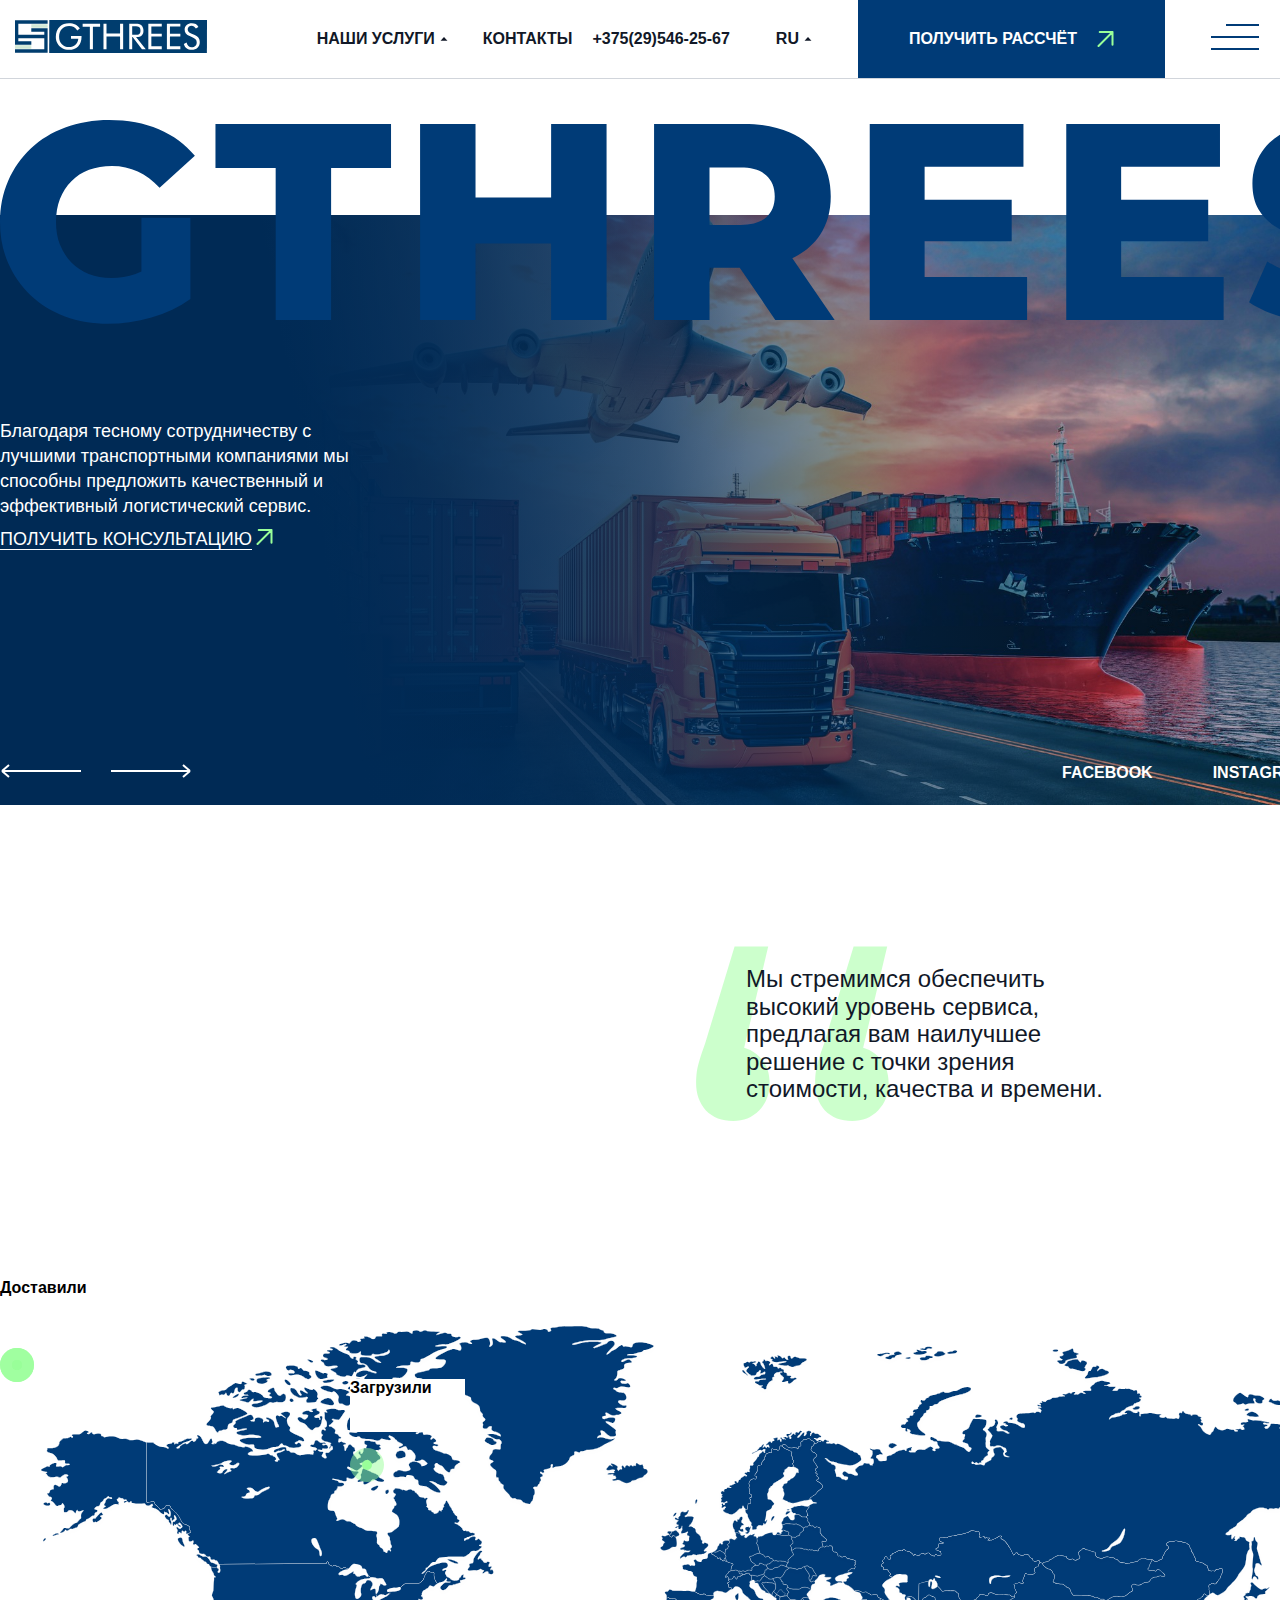
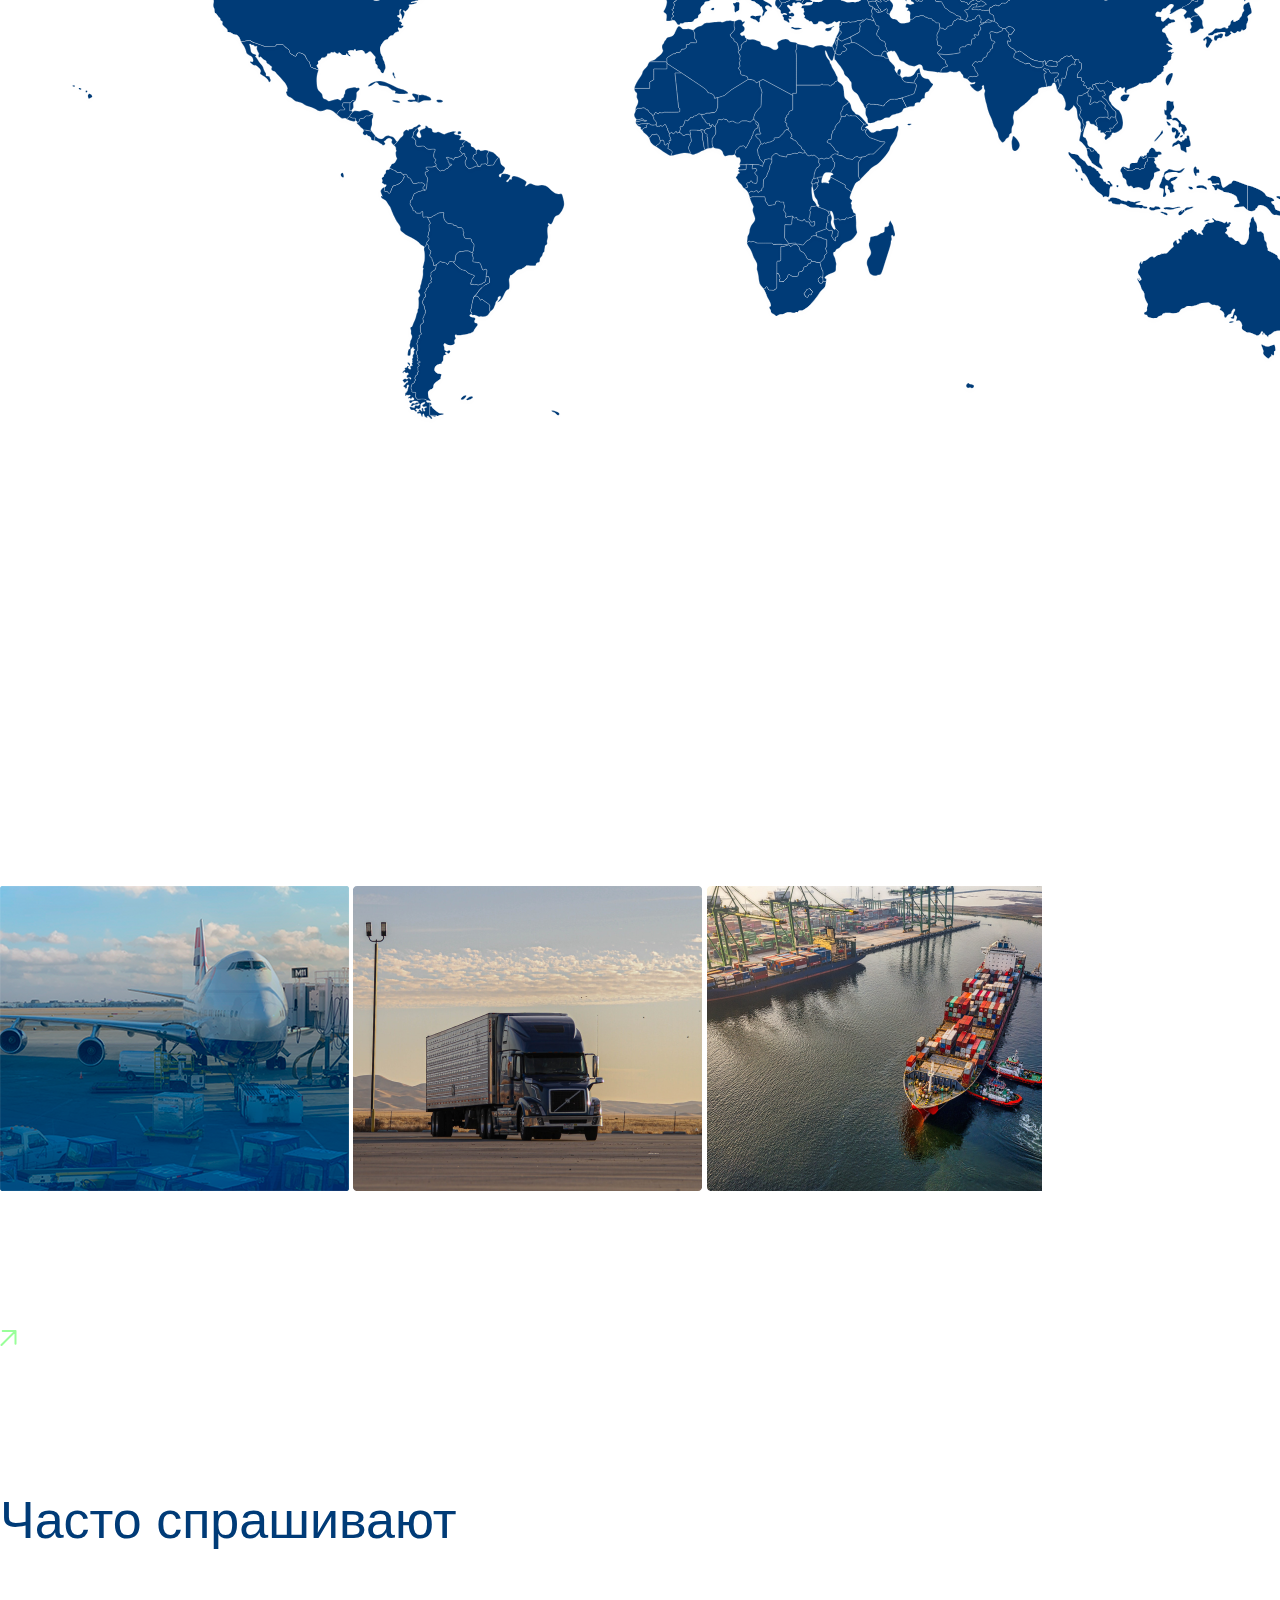
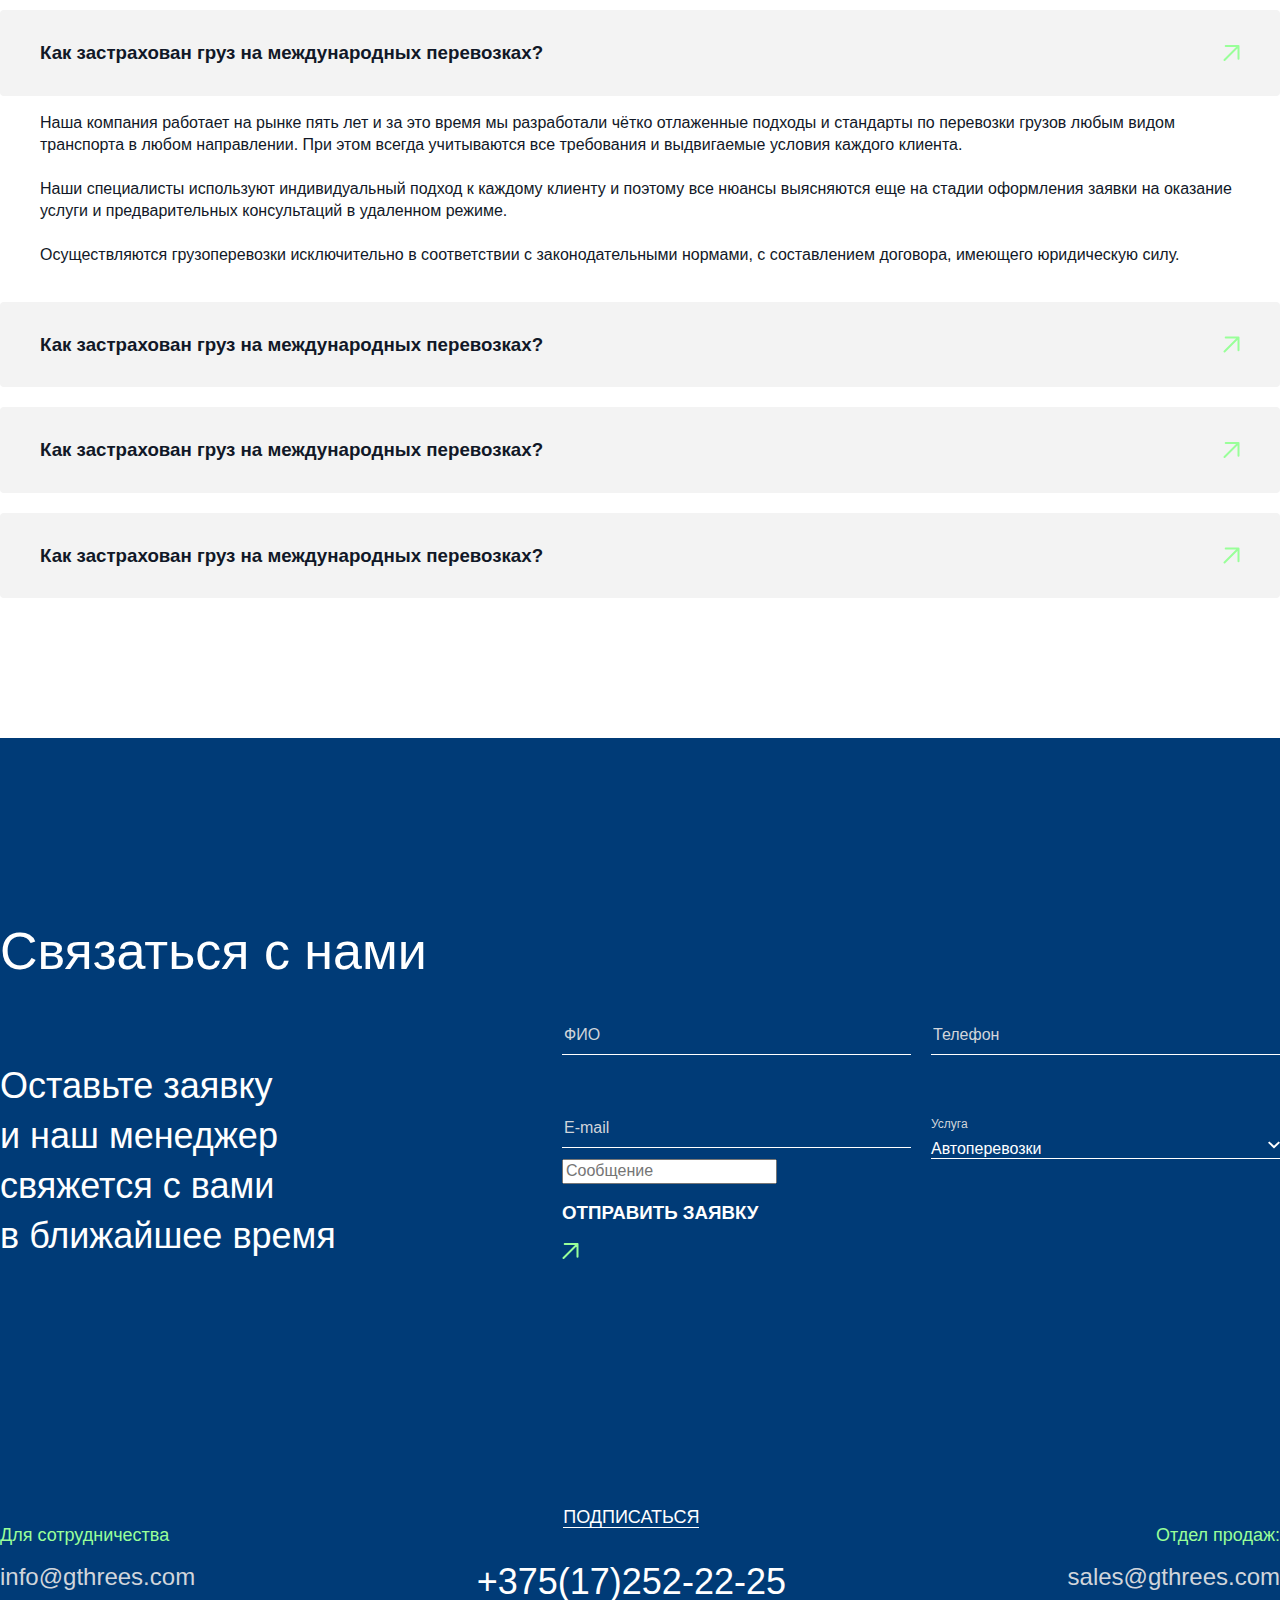
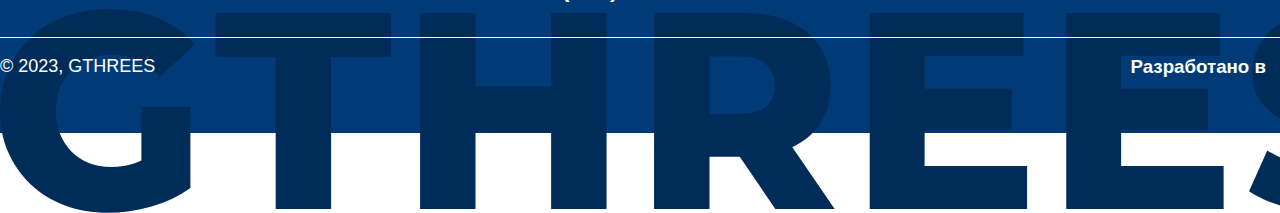
==== company.html @ 46882bd8 "update" ====
<!DOCTYPE html>
<html lang="ru">
<head>
    <meta charset="UTF-8">
    <meta http-equiv="X-UA-Compatible" content="IE=edge">
    <meta name="viewport" content="width=device-width, initial-scale=1.0">
    <title>Document</title>
    <!-- Подключение boxicons -->
    <link rel="stylesheet" href="https://cdn.jsdelivr.net/npm/boxicons@latest/css/boxicons.min.css">
    <link rel="stylesheet" href="https://unpkg.com/boxicons@latest/css/boxicons.min.css">
    <link rel="stylesheet" href="/assets/style/normalize.min.css">
    <link rel="stylesheet" href="/assets/style/main-style.min.css">
    <script defer src="/assets/javascript/application.js"></script>
</head>
<body class="application">
    <div class="application__template">
        <header class="application__header header" id="header">
            <div class="header__container container nav">
                <a href="#!" class="nav__logo">
                    <img src="/assets/img/icons/logo.svg" alt="Логотип GTHREES" class="nav__logo-icon">
                </a>
                <ul class="nav__menu">
                    <li class="nav__menu-item navitem">
                        <a href="" class="navitem__item">
                            <span class="navitem__item-text">Наши услуги</span>
                            <img src="assets/img/icons/arrow-lng.svg" alt="" class="navitem__item-image">
                        </a>

                    </li>
                    <li class="nav__menu-item navitem">
                        <a href="" class="navitem__item">Контакты</a>
                    </li>
                    <li class="nav__menu-item navitem">
                        <a href="tel:375295462567" class="navitem__item">+375(29)546-25-67</a>
                    </li>
                </ul>
                <button class="nav__language">
                    <span class="nav__language-text">RU</span>
                    <img src="assets/img/icons/arrow-lng.svg" alt="" class="nav__language-icon">
                </button>
                <button class="nav__button">
                    <span class="nav__button-text">Получить рассчёт</span>
                    <img src="assets/img/icons/arrow.svg" alt="Значок стрелки" class="nav__button-arrow">
                </button>
                <button class="nav__burger">
                    <img src="assets/img/icons/burger.svg" alt="Иконка меню" class="nav__burger-icon">
                </button>
            </div>
        </header>
        <main class="application__main main" id="main">
            <div class="main__content" id="main-content">
                <section class="aboutcompany">
                    <div class="aboutcompany__container company">
                        <div class="company__upper"></div>
                        <div class="company__bottom cbot">
                            <div class="cbot__container ccont">
                                <img src="assets/img/icons/title.svg" alt="" class="ccont__text">
                                <div class="ccont__desc">
                                    <div class="ccont__desc-subtitle effective">
                                        <p class="effective__text">Благодаря тесному сотрудничеству с лучшими транспортными компаниями мы способны предложить качественный и эффективный логистический сервис.</p>
                                        <a href="#!" class="effective__button">
                                            <a href="company.html" class="effective__button-text">получить консультацию</a>
                                            <img src="assets/img/icons/arrow.svg" alt=""
                                                class="effective__button-icon">
                                        </a>
                                    </div>
                                </div>
                                <div class="ccont__buttons cbut">
                                    <div class="cbut__slider">
                                        <a href="" class="cbut__slider-left sldr">
                                            <img src="assets/img/icons/arrowslider.svg" alt="Стрелка назад"
                                                class="cbut__slider-left--arrow warrow">
                                        </a>
                                        <a href="" class="cbut__slider-right warrow sldr">
                                            <img src="assets/img/icons/arrowslider.svg" alt="Стрелка вперед"
                                                class="cbut__slider-right--arrow">
                                        </a>
                                    </div>
                                    <div class="cbut__social">
                                        <a href="#!" class="cbut__social-links">FACEBOOK</a>
                                        <a href="#!" class="cbut__social-links">INSTAGRAM</a>
                                        <a href="#!" class="cbut__social-links">LINKEDIN</a>
                                    </div>
                                    <div class="cbut__messenger">
                                        <a href="#!" class="cbut__mseenger-link">
                                            <img src="assets/img/icons/whatsapp.svg" alt="Значок whatsapp"
                                                class="cbut__messenger-link--icon">
                                        </a>
                                        <a href="#!" class="cbut__mseenger-link">
                                            <img src="assets/img/icons/viber.svg" alt="Значок viber"
                                                class="cbut__messenger-link--icon">
                                        </a>
                                        <a href="#!" class="cbut__mseenger-link">
                                            <img src="assets/img/icons/skype.svg" alt="Значок skype"
                                                class="cbut__messenger-link--icon">
                                        </a>
                                        <a href="#!" class="cbut__mseenger-link">
                                            <img src="assets/img/icons/telegram.svg" alt="Значок telegram"
                                                class="cbut__messenger-link--icon">
                                        </a>




                                    </div>
                                </div>

                            </div>
                        </div>

                    </div>
                </section>
                <section class="objectives">
                    <div class="objectives__container obcont">
                        <div class="obcont__text">
                            <img src="assets/img/icons/quot.svg" alt="значок кавычек" class="obcont__text-image">
                            <h2 class="obcont__text-title">Мы стремимся обеспечить высокий уровень сервиса, предлагая вам наилучшее решение с точки зрения стоимости, качества и времени.</h2>
                        </div>
                    </div>
                </section>
                <section class="vision">
                    <div class="vision__container vcont">
                        <h2 class="vcont__title">О компании</h2>
                        <div class="vcont__text">
                            <h3 class="vcont__text-title">Видение Джитрис</h3>
                            <p class="vcont__text-subtitle">
                                Быть партнёром по росту и развитию для наших клиентов. Как логистическая компания, мы предлагаем эффективные решения, основываясь на нашем опыте в следующих областях: транспортно-экспедиционное обслуживание клиентов, контрактная логистика и оптимизация цепочек поставок. <br> <br>
                                Наша компания предоставляет широкий спектр услуг по доставке грузов наземным, морским и воздушным транспортом, складской обработке и страхованию грузов. Основываясь на глубоком понимании специфики различных отраслей, мы применяем индивидуальный подход к потребностям наших клиентов в области логистики.
                            </p>
                        </div>
                        <div class="vcont__images">
                            <img src="assets/img/images/lap1.png" alt="" class="vcont__images-small">
                            <img src="assets/img/images/lap2.png" alt="" class="vcont__images-large">
                        </div>
                        <div class="vcont__target">
                            <h3 class="vcont__target-title">Цель Джитрис</h3>
                            <div class="vcont__target-subtitle">
                                <p class="vcont__target-subtitle--text">Создание благоприятной среды взаимопонимания и взаимоуважения всех участников цепочки поставок, соблюдая национальные и международные законы и правила, а также строгие этические принципы ведения бизнеса.</p>
                                <p class="vcont__target-subtitle--text">Наше видение и цель неразрывно связаны с постоянным стремлением к улучшению и оптимизации на протяжении всего жизненного цикла компании, что является ключевым элементом системы корпоративных ценностей.</p>
                            </div>
                        </div>

                    </div>
                    
                </section>
                <section class="company">
                    <div class="company__container cmp">
                        <div class="cmp__map">
                            <div class="cmp__map-dot dot dot1">
                                <div class="dot__text dot1__text">
                                    <h3 class="dot__text-title dot1__text-title">Загрузили</h3>
                                    <p class="dot__text-subtitle dot1__text-subtitle">96 т памперсов</p>
                                </div>
                                <img src="assets/img/icons/dot.svg" alt="" class="dot__image dot1__image">
                            </div>
                            <div class="cmp__map-dot dot dot2">
                                <div class="dot__text dot2__text">
                                    <h3 class="dot__text-title dot2__text-title">Доставили</h3>
                                    <p class="dot__text-subtitle dot2__text-subtitle">145 т пильменей</p>
                                </div>
                                <img src="assets/img/icons/dot.svg" alt="" class="dot__image dot2__image">
                            </div>
                            <div class="cmp__map-dot dot dot3">
                                <div class="dot__text dot3__text">
                                    <h3 class="dot__text-title dot3__text-title">Получили</h3>
                                    <p class="dot__text-subtitle dot3__text-subtitle">Положительный отзыв</p>
                                </div>
                                <img src="assets/img/icons/dot.svg" alt="" class="dot__image dot3__image">
                            </div>
                            <div class="cmp__map-dot dot dot4">
                                <div class="dot__text dot4__text">
                                    <h3 class="dot__text-title dot4__text-title">Отследили</h3>
                                    <p class="dot__text-subtitle dot4__text-subtitle">Местоположение груза</p>
                                </div>
                                <img src="assets/img/icons/dot.svg" alt="" class="dot__image dot5__image">
                            </div>
                            <div class="cmp__map-dot dot dot5">
                                <div class="dot__text dot5__text">
                                    <h3 class="dot__text-title dot5__text-title">Доставили</h3>
                                    <p class="dot__text-subtitle dot5__text-subtitle">145 т пильменей</p>
                                </div>
                                <img src="assets/img/icons/dot.svg" alt="" class="dot__image dot5__image">
                            </div>
                            <img src="assets/img/icons/map.svg" alt="Изображение карты мира" class="cmp__map-map">
                        </div>
                    </div>
                </section>
                <section class="managment">
                    <div class="managment__container macont">
                        <h2 class="macont__title">Руководство</h2>
                        <div class="macont__manager">
                            <h3 class="macont__manager-text">Обращение руководства</h3>
                            <img src="" alt="" class="macont__manager-photo">
                            <div class="macont__manager-name">Сергей <br>Смирнов</div>
                            <div class="macont__manager-text">
                                <img src="" alt="" class="macont__manager-text--icon">
                                <p class="macont__manager-text--text">Создание благоприятной среды взаимопонимания и взаимоуважения всех участников цепочки поставок, соблюдая национальные и международные законы и правила, а также строгие этические принципы ведения бизнеса. <br> <br>
                                    Наше видение и цель неразрывно связаны с постоянным стремлением к улучшению и оптимизации на протяжении всего жизненного цикла компании, что является ключевым элементом системы корпоративных ценностей.</p>
                            </div>
                            <h3 class="macont__manager-special">Генеральный <br> директор</h3>
                            <img src="" alt="" class="macont__manager-sign">

                        </div>
                    </div>
                </section>
                <section class="strategy">
                    <div class="strategy__container stcont">
                        <h2 class="stcont__title">Стратегические приоритеты</h2>
                        <div class="stcont__scroller">
                            <div class="stcont__scroller-images scrollerim">
                                <img src="assets/img/images/strat1.png" alt="" class="scrollerim__images">
                                <img src="assets/img/images/strat2.png" alt="" class="scrollerim__images">
                                <img src="assets/img/images/strat3.png" alt="" class="scrollerim__images">
                            </div>
                            <div class="stcont__scroller-scrollbar scbar">
                                <div class="scbar__acccent"></div>
                            </div>
                        </div>
                        <div class="stcont__text">
                            <h2 class="stcont__text-title">Реализация процесса перевозки с использованием интеграционных решений, основываясь на изучении и понимании специфики различных отраслей.</h2>
                            <a href="#!" class="stcont__text-button">
                                <h3 class="stcont__text-button--title">ОТПРАВИТЬ ЗАЯВКУ</h3>
                                <img src="assets/img/icons/arrow.svg" alt="" class="stcont__text-button--image">
                            </a>
                        </div>
                    </div>
                </section>
                <section class="faq">
                    <div class="faq__container facont">
                        <h2 class="facont__title">Часто спрашивают</h2>
                        <div class="facont__items">
                            <div class="facont__items-accordeon accord">
                                <a href="" class="accord__title aitem1">
                                    <h3 class="accord__title-text">Как застрахован груз на международных перевозках?</h3>
                                    <img src="assets/img/icons/arrow.svg" alt="" class="accord__title-icon">
                                    
                                </a>
                                <div class="accord__info ainfo1">
                                    <h3 class="accord__info-text">
                                        Наша компания работает на рынке пять лет и за это время мы разработали чётко отлаженные подходы и стандарты по перевозки грузов любым видом транспорта в любом направлении. При этом всегда учитываются все требования и выдвигаемые условия каждого клиента. <br> <br>
                                        Наши специалисты используют индивидуальный подход к каждому клиенту и поэтому все нюансы выясняются еще на стадии оформления заявки на оказание услуги и предварительных консультаций в удаленном режиме. <br> <br>
                                        Осуществляются грузоперевозки исключительно в соответствии с законодательными нормами, с составлением договора, имеющего юридическую силу.
                                    </h3>
                                </div>
                            </div>
                            <div class="facont__items-accordeon accord">
                                <a href="" class="accord__title aitem1">
                                    <h3 class="accord__title-text">Как застрахован груз на международных перевозках?</h3>
                                    <img src="assets/img/icons/arrow.svg" alt="" class="accord__title-icon">
                                </a>
                                <div class="accord__info ainfo2">
                                    <h3 class="accord__info-text">
                                        Наша компания работает на рынке пять лет и за это время мы разработали чётко отлаженные подходы и стандарты по перевозки грузов любым видом транспорта в любом направлении. При этом всегда учитываются все требования и выдвигаемые условия каждого клиента.
                                        Наши специалисты используют индивидуальный подход к каждому клиенту и поэтому все нюансы выясняются еще на стадии оформления заявки на оказание услуги и предварительных консультаций в удаленном режиме.
                                        Осуществляются грузоперевозки исключительно в соответствии с законодательными нормами, с составлением договора, имеющего юридическую силу.
                                    </h3>
                                </div>
                            </div>
                            <div class="facont__items-accordeon accord">
                                <a href="" class="accord__title aitem1">
                                    <h3 class="accord__title-text">Как застрахован груз на международных перевозках?</h3>
                                    <img src="assets/img/icons/arrow.svg" alt="" class="accord__title-icon">
                                </a>
                                <div class="accord__info ainfo3">
                                    <h3 class="accord__info-text">
                                        Наша компания работает на рынке пять лет и за это время мы разработали чётко отлаженные подходы и стандарты по перевозки грузов любым видом транспорта в любом направлении. При этом всегда учитываются все требования и выдвигаемые условия каждого клиента.
                                        Наши специалисты используют индивидуальный подход к каждому клиенту и поэтому все нюансы выясняются еще на стадии оформления заявки на оказание услуги и предварительных консультаций в удаленном режиме.
                                        Осуществляются грузоперевозки исключительно в соответствии с законодательными нормами, с составлением договора, имеющего юридическую силу.
                                    </h3>
                                </div>
                            </div>
                            <div class="facont__items-accordeon accord">
                                <a href="" class="accord__title aitem1">
                                    <h3 class="accord__title-text">Как застрахован груз на международных перевозках?</h3>
                                    <img src="assets/img/icons/arrow.svg" alt="" class="accord__title-icon">
                                </a>
                                <div class="accord__info ainfo4">
                                    <h3 class="accord__info-text">
                                        Наша компания работает на рынке пять лет и за это время мы разработали чётко отлаженные подходы и стандарты по перевозки грузов любым видом транспорта в любом направлении. При этом всегда учитываются все требования и выдвигаемые условия каждого клиента.
                                        Наши специалисты используют индивидуальный подход к каждому клиенту и поэтому все нюансы выясняются еще на стадии оформления заявки на оказание услуги и предварительных консультаций в удаленном режиме.
                                        Осуществляются грузоперевозки исключительно в соответствии с законодательными нормами, с составлением договора, имеющего юридическую силу.
                                    </h3>
                                </div>
                            </div>
                        </div>
                    </div>
                </section>
                <section class="request">
                    <div class="request__container rcont">
                        <h2 class="rcont__title">Связаться с нами</h2>
                        <div class="rcont__request">
                            <h3 class="rcont__request-text">Оставьте заявку и наш менеджер свяжется с вами <span class="rcont__request-text--highlited">в ближайшее время</span></h3>
                            <div class="rcont__request-form rform">
                                <div class="rform__inputs first">
                                    <div class="rform__input-container rinput">
                                        <input type="text" placeholder="ФИО" class="rinput__input">
                                    </div>
                                    <div class="rform__input-container rinput">
                                        <input type="text" placeholder="Телефон" class="rinput__input">
                                    </div>
                                </div>
                                <div class="rform__inputs second">
                                    <div class="rform__input-container rinput">
                                        <input type="text" placeholder="E-mail" class="rinput__input">
                                    </div>
                                    <div class="rform__inputs-container selector rinput">
                                        <p class="selector__text">Услуга</p>
                                        <div class="selector__text-selector slt">
                                            <h2 class="slt__title">Автоперевозки</h2>
                                            <img src="assets/img/icons/arrow-down.svg" alt="" class="slt__icon">
                                        </div>
                                    </div>
                                </div>
                                <div class="rform__inputs message">
                                    <div class="rform__inputs-container rinput">
                                        <input type="text" placeholder="Сообщение" class="rinput__message">
                                    </div>
                                </div>
                                <a href="#!" class="rform__button">
                                    <h3 class="rform__button-text">ОТПРАВИТЬ ЗАЯВКУ</h3>
                                    <img src="assets/img/icons/arrow.svg" alt="" class="rform__button-icon">
                                </a>
                        </div>
                    </div>
                    <div class="rcont__footer rfoot">
                        <div class="rfoot__top">
                            <div class="rfoot__top-coop rcoop">
                                <h3 class="rcoop__title">Для сотрудничества</h3>
                                <a href="mail: info@gthrees.com" class="rcoop__subtitle">info@gthrees.com</a>
                            </div>
                            <div class="rfoot__top-num rnum">
                                <a href="#!" class="rnum__button">
                                    ПОДПИСАТЬСЯ
                                </a>
                                <div class="rnum__number">
                                    <a href="#!" class="rnum__number-text">+375(17)252-22-25</a>
                                </div>
                                
                            </div>
                            <div class="rfoot__top-sell rsell">
                                <h3 class="rsell__title">Отдел продаж:</h3>
                                <a href="#!" class="rsell__subtitle">sales@gthrees.com</a>
                            </div>
                        </div>
                        <div class="rfoot__bottom rbot">
                            <div class="rbot__copyright">
                                <h3 class="rbot__copyright-title">© 2023, GTHREES</h3>
                            </div>
                            <div class="rbot__ref">
                                <h3 class="rbot__ref-text">Разработано в</h3>
                                <img src="assets/img/icons/likeit.svg" alt="" class="rbot__ref-image">
                            </div>
                        </div>
                        
                    </div>
                    <img src="assets/img/icons/title.svg" alt="" class="rcont__logo">
                    </div>
                </section>    
            </div>
        </main>
        <footer class="application__footer footer">
            <!-- контент подвала сайта -->
        </footer>
    </div>
</body>
</html>
---- assets/style/main-style.min.css ----
@charset "UTF-8";
:root {
  --color-accent: #003B77;
  --color-accent-second: #99FF99;
  --color-text: #111827;
  --color-gray: #F3F3F3;
  --color-gray2: #D1D5DB;
  --color-gray3: #9CA3AF;
  --color-gray4: #6B7280;
  --color-gray5: #4B5563;
  --color-white: #fff;
  --color-black: #000;
  --content-width: 1200px;
  --container-padding: 15px;
  --container-width: calc(var(--content-width) + (var(--container-padding) * 2));
  --font-size: 16px;
  --font-family: "SF UI", sans-serif;
}

@font-face {
  font-family: "Montserrat";
  src: url(/assets/fonts/Montserrat-Medium.ttf) format(ttf);
  font-weight: 400;
  font-style: normal;
}
@font-face {
  font-family: "Montserrat";
  src: url(/assets/fonts/Montserrat-Medium.ttf) format(ttf);
  font-weight: 400;
  font-style: normal;
}
@font-face {
  font-family: "Montserrat";
  src: url(/assets/fonts/Montserrat-Medium.ttf) format(ttf);
  font-weight: 400;
  font-style: normal;
}
@font-face {
  font-family: "Montserrat";
  src: url(/assets/fonts/Montserrat-Medium.ttf) format(ttf);
  font-weight: 400;
  font-style: normal;
}
.application {
  width: 100%;
  background-color: var(--color-white);
  color: var(--color-white);
  font-family: var(--font-family);
  font-weight: 400;
}
.application__template {
  width: 100%;
}

.container {
  max-width: var(--container-width);
  padding: 0 var(--container-padding);
  margin: 0 auto;
  width: 100%;
}
@media (max-width: 576px) {
  .container {
    background-color: red;
  }
}

.button {
  border: none;
  background-color: transparent;
}

button {
  border: none;
  background-color: transparent;
  color: white;
  cursor: pointer;
}

.header {
  border-bottom: 1px solid #D1D5DB;
}
.header .nav {
  text-transform: uppercase;
  display: flex;
  margin-left: auto;
  margin-right: auto;
  justify-content: center;
  align-items: center;
  width: 100%;
  max-width: 1456px;
}
.header .nav__logo {
  margin-right: auto;
}
.header .nav__menu {
  gap: 20px;
  padding-right: 40px;
  display: flex;
}
.header .nav__menu .navitem__item {
  align-items: center;
  display: flex;
  color: var(--color-text);
  gap: 20px;
  font-size: 16px;
  font-weight: 600;
}
.header .nav__menu .navitem__item:hover {
  color: var(--color-accent);
  transition: ease-in-out 0.1s;
}
.header .nav__menu .navitem__item-text {
  margin: 0;
  padding: 0;
}
.header .nav__menu .navitem__item-image {
  left: -15px;
  position: relative;
}
.header .nav__language {
  display: flex;
  align-items: center;
  margin-right: 40px;
}
.header .nav__language-text {
  color: var(--color-text);
  font-weight: 600;
  margin-right: 5px;
}
.header .nav__language-icon {
  align-items: center;
}
.header .nav__button {
  background-color: var(--color-accent);
  height: 78px;
  padding: 21px 51px;
  align-items: center;
  display: flex;
  margin-right: 40px;
}
.header .nav__button-text {
  margin-right: 20px;
  font-size: 16px;
  font-weight: 700;
  text-transform: uppercase;
}
.welcome {
  width: 100%;
}
.welcome__upper {
  min-height: 136px;
  padding-top: 42px;
  overflow: hidden;
}
.welcome .wbot {
  height: 80vh;
  position: relative;
  background: linear-gradient(96.95deg, rgba(0, 42, 85, 0.68) 24.05%, rgba(0, 42, 85, 0) 57.46%), linear-gradient(79.3deg, #002A55 26.57%, rgba(0, 42, 85, 0.76) 51.95%, rgba(12, 37, 94, 0) 88.87%), url("/assets/img/images/fura.png"), #003B77;
  background-size: cover;
  background-position: center;
}
.welcome .wbot .wcont {
  max-width: 1456px;
  margin-right: auto;
  margin-left: auto;
}
.welcome .wbot .wcont__text {
  display: flex;
  margin: auto;
  top: -95px;
  position: relative;
}
.welcome .wbot .wcont__desc {
  position: relative;
}
.welcome .wbot .wcont__desc-title {
  margin: 0;
  color: var(--color-accent-second);
  font-size: 800;
  line-height: 84px;
  font-size: 60px;
}
.welcome .wbot .wcont__desc-title--exped {
  margin-left: 100px;
}
.welcome .wbot .wcont__desc-title--comp {
  color: white;
}
.welcome .wbot .wcont__desc .servicelevel {
  margin: -70px 0 0 380px;
}
.welcome .wbot .wcont__desc .servicelevel__text {
  font-weight: 400;
  font-size: 18px;
  line-height: 25px;
  width: 360px;
  margin: 0;
}
.welcome .wbot .wcont__desc .servicelevel__button {
  gap: 10px;
  display: flex;
  margin-top: 10px;
}
.welcome .wbot .wcont__desc .servicelevel__button-text {
  font-size: 18px;
  font-weight: 500;
  text-transform: uppercase;
  border-bottom: solid 1px var(--color-white);
}
.welcome .wbot .wcont__desc .servicelevel__button-icon {
  motion-path: 30px;
}
.welcome .wbot .wcont .wbut {
  display: flex;
  margin-top: 184px;
  padding-bottom: 20px;
  position: relative;
}
.welcome .wbot .wcont .wbut__slider {
  margin-right: 870px;
  display: flex;
  gap: 30px;
}
.welcome .wbot .wcont .wbut__slider-left--arrow {
  transform: rotate(180deg);
}
.welcome .wbot .wcont .wbut__social {
  gap: 60px;
  display: flex;
}
.welcome .wbot .wcont .wbut__social-links {
  font-size: 16px;
  font-weight: 600;
}
.welcome .wbot .wcont .wbut__messenger {
  background-color: #012B56;
  border-radius: 50px;
  padding: 10px;
  display: flex;
  flex-direction: column;
  gap: 23px;
  position: absolute;
  right: -113px;
  top: -240px;
}

.achievements {
  width: 100%;
  margin: 140px 0px;
}
.achievements .acont {
  width: 100%;
  max-width: 1456px;
  margin-left: auto;
  margin-right: auto;
}
.achievements .acont__title {
  font-size: 52px;
  font-weight: 300;
  color: var(--color-accent);
  margin-bottom: 40px; /* Отступ снизу */
  text-align: left; /* Выравнивание текста по левому краю */
}
.achievements .acont__cards {
  display: flex;
  gap: 80px;
  width: 100%;
}
.achievements .acont__cards-card {
  flex: 1;
}
.achievements .acont__cards-card--title {
  color: var(--color-text);
  font-weight: 600;
  font-size: 22px;
  border-bottom: 1px solid var(--color-gray2);
  padding-bottom: 20px;
}
.achievements .acont__cards-card--number {
  color: var(--color-accent);
  font-size: 42px;
  font-weight: 500;
}

.company .cmp {
  width: 100%;
  max-width: 1456px;
  margin-right: auto;
  margin-left: auto;
}
.company .cmp__text-title {
  font-size: 52px;
  font-weight: 100;
  color: var(--color-accent);
}
.company .cmp__text-subtitle {
  font-size: 24px;
  color: var(--color-text);
  width: 1087px;
  padding-left: 369px;
  width: 100%;
  font-weight: 400;
  line-height: 33.6px;
}
.company .cmp__map {
  position: relative;
}
.company .cmp__map .dot {
  position: absolute;
}
.company .cmp__map .dot__text {
  background-color: var(--color-white);
}
.company .cmp__map .dot__text-title {
  font-weight: 700;
  font-size: 16px;
  color: var(--color-black);
}
.company .cmp__map .dot1 {
  left: 360px;
  transform: translate(-10px, 100px);
}
.company .cmp__map-map {
  margin-top: 60px;
}
.company .cmp__link {
  display: flex;
  gap: 10px;
  align-items: center;
}
.company .cmp__link-text {
  padding-bottom: 2px;
  font-size: 18px;
  font-weight: 500;
  color: var(--color-accent);
  border-bottom: solid 1px var(--color-text);
}

.scont {
  margin-top: 140px;
}
.scont__top {
  min-height: 136px;
  padding-top: 40px;
}
.scont__bottom {
  background-color: #113385;
  background-position: center;
  -o-object-fit: cover;
     object-fit: cover;
}
.scont__bottom .serv {
  max-width: 1456px;
  margin-right: auto;
  margin-left: auto;
}
.scont__bottom .serv__image {
  display: flex;
  position: relative;
  top: -95px;
}
.scont__bottom .serv__text-title {
  font-size: 52px;
  line-height: 72px;
  font-weight: 400;
  margin-top: -40px;
}
.scont__bottom .serv__text-subtitle {
  font-size: 24px;
  width: 1087px;
  line-height: 33px;
  font-weight: 400;
  margin-left: 369px;
}
.scont__bottom .serv__link {
  display: flex;
  gap: 10px;
}
.scont__bottom .serv__scroll .scrcards {
  display: flex;
  gap: 20px;
}
.scont__bottom .serv__scroll .scrcards__card {
  margin-bottom: 50px;
  position: relative;
}
.scont__bottom .serv__scroll .scrcards__card-text {
  margin: 0;
  position: absolute;
  top: 268px;
  left: 40px;
}
.scont__bottom .serv__scroll__slidebar {
  display: block;
  width: calc(100% - 40px);
  max-width: 1456px;
  height: 4px;
  border-radius: 5px;
  background: #285197;
  position: absolute;
  z-index: 10;
  left: 50%;
  bottom: 140px;
  transform: translateX(-50%);
}

.we .wecont {
  max-width: 1456px;
  margin-left: auto;
  margin-right: auto;
}
.we .wecont__cards {
  display: grid;
  grid-template-columns: repeat(2, 1fr);
  grid-row: 1/3;
}
.we .wecont__cards .wcard__hover {
  display: none;
}
.we .wecont__cards .wcard__nothover {
  width: 472px;
  height: 472px;
  background: linear-gradient(135deg, #09325B 0%, rgba(69, 99, 233, 0.3) 100%), #09325B;
  border-radius: 4px;
}
.we .wecont__cards .wcard__nothover-picture {
  position: relative;
  align-items: center;
  justify-content: center;
  display: flex;
}
/* Card */
.partners {
  margin-top: 140px;
  margin-bottom: 140px;
}
.partners .pcont {
  width: 100%;
  max-width: 1456px;
  margin-right: auto;
  margin-left: auto;
}
.partners .pcont__text-title {
  font-weight: 400;
  font-size: 52px;
  color: var(--color-accent);
}
.partners .pcont__text-subtitle {
  font-size: 24px;
  font-weight: 400;
  line-height: 33px;
  color: var(--color-text);
  width: 1086px;
  margin-left: 369px;
  margin-top: 49px;
}
.partners .pcont__nav {
  display: flex;
  color: var(--color-accent);
  margin-top: 60px;
  gap: 54px;
}
.partners .pcont__nav-item {
  font-weight: 600;
  font-size: 18px;
  line-height: 25px;
  color: var(--color-gray4);
}
.partners .pcont__nav .highlited {
  color: var(--color-accent);
  border-bottom: 3px solid;
}
.partners .pcont__col {
  margin-top: 40px;
  grid-template-columns: repeat(4, 1fr);
  gap: 20px;
  grid-template-rows: repeat(2, 1fr);
  display: grid;
  grid-auto-rows: 349px;
}
.partners .pcont__col__item {
  height: 349px;
  grid-auto-rows: 349px;
  background-color: var(--color-gray1);
}
.partners .pcont__col .it1 {
  background-image: url(/assets/img/images/chemistry.jpeg);
  background-position: center;
  -o-object-fit: cover;
     object-fit: cover;
  grid-column: span 2;
}

.news {
  background-color: var(--color-accent);
}
.news .ncont {
  max-width: 1456px;
  margin-right: auto;
  margin-left: auto;
  display: flex;
  flex-direction: column;
  padding-top: 140px;
  padding-bottom: 140px;
}
.news .ncont__title {
  font-size: 52px;
  font-weight: 400;
  line-height: 72px;
}
.news .ncont__news {
  display: flex;
  justify-content: space-between;
}
.news .ncont__news-image {
  width: 738px;
  height: 575px;
}
.news .ncont__news .necards__items {
  margin-right: 58px;
}
.news .ncont__news .necards__items-item {
  display: flex;
  border-bottom: solid 1px var(--color-gray2);
  padding-bottom: 5px;
}
.news .ncont__news .necards__items-item--title {
  font-size: 24px;
  font-weight: 400;
  line-height: 33px;
  margin-right: 40px;
}
.news .ncont__news .necards__items-link {
  display: flex;
  margin-top: 40px;
}
.news .ncont__news .necards__items-link--title {
  margin-right: 20px;
  font-size: 18px;
  font-weight: 500;
  line-height: 20px;
  border-bottom: solid 1px var(--color-gray2);
}

/* XXL 2 */
.faq {
  margin-top: 140px;
  margin-bottom: 140px;
}
.faq .facont {
  max-width: 1456px;
  margin-left: auto;
  margin-right: auto;
}
.faq .facont__title {
  font-size: 52px;
  color: var(--color-accent);
  font-weight: 400;
  margin-bottom: 60px;
}
.faq .facont__items {
  display: flex;
  flex-direction: column;
  gap: 20px;
}
.faq .facont__items .accord__title {
  padding-right: 40px;
  padding-left: 40px;
  display: flex;
  background-color: var(--color-gray);
  border-radius: 4px;
  justify-content: space-between;
}
.faq .facont__items .accord__title-text {
  color: var(--color-text);
  margin-top: 32px;
  margin-bottom: 32px;
}
.faq .facont__items .accord__info {
  display: none;
  padding-right: 40px;
  padding-left: 40px;
}
.faq .facont__items .accord__info-text {
  color: var(--color-text);
  font-size: 16px;
  font-weight: 400;
  line-height: 22px;
}
.faq .facont__items .accord .ainfo1 {
  display: block;
}

.request {
  background-color: var(--color-accent);
}
.request .rcont {
  position: relative;
  max-width: 1456px;
  margin-right: auto;
  margin-left: auto;
  padding-top: 140px;
  padding-bottom: 36px;
}
.request .rcont__title {
  font-size: 52px;
  font-weight: 400;
}
.request .rcont__request {
  display: flex;
}
.request .rcont__request-text {
  font-size: 36px;
  font-weight: 400;
  line-height: 50px;
  width: 590px;
}
.request .rcont__request .rform {
  margin-left: 148px;
}
.request .rcont__request .rform .second {
  margin-top: 63px;
}
.request .rcont__request .rform__inputs {
  display: grid;
  grid-template-columns: repeat(2, 1fr);
  gap: 20px;
  align-items: stretch;
}
.request .rcont__request .rform__inputs .rinput__input {
  background: none;
  border: none;
  border-bottom: solid 1px var(--color-white);
  outline: none;
  padding-bottom: 10px;
  caret-color: var(--color-white);
  color: var(--color-white);
  width: 349px;
}
.request .rcont__request .rform__inputs .rinput__input::-moz-placeholder {
  color: var(--color-gray2);
  font-size: 16px;
  font-weight: 400;
  line-height: 22px;
}
.request .rcont__request .rform__inputs .rinput__input::placeholder {
  color: var(--color-gray2);
  font-size: 16px;
  font-weight: 400;
  line-height: 22px;
}
.request .rcont__request .rform__inputs .rinput .selector__text {
  color: var(--color-gray2);
  margin: 0;
  font-size: 12px;
}
.request .rcont__request .rform__inputs .rinput .slt {
  display: flex;
  justify-content: space-between;
  border-bottom: solid 1px var(--color-white);
}
.request .rcont__request .rform__inputs .rinput .slt:hover {
  cursor: pointer;
}
.request .rcont__request .rform__inputs .rinput .slt__title {
  font-size: 16px;
  font-weight: 400;
  margin: 0;
  margin-top: 8px;
}
.request .rcont .rfoot {
  margin-top: 210px;
  position: relative;
  z-index: 50;
}
.request .rcont .rfoot__top {
  display: flex;
  justify-content: space-between;
  border-bottom: solid 1px var(--color-white);
  padding-bottom: 34px;
}
.request .rcont .rfoot__top .rcoop__title {
  font-size: 18px;
  font-weight: 400;
  color: var(--color-accent-second);
  text-align: left;
}
.request .rcont .rfoot__top .rcoop__subtitle {
  color: var(--color-gray2);
  font-size: 24px;
  font-weight: 400;
}
.request .rcont .rfoot__top .rsell__title {
  font-size: 18px;
  font-weight: 400;
  color: var(--color-accent-second);
  text-align: right;
}
.request .rcont .rfoot__top .rsell__subtitle {
  color: var(--color-gray2);
  font-size: 24px;
  font-weight: 400;
}
.request .rcont .rfoot__top .rnum {
  text-align: center;
  position: relative;
}
.request .rcont .rfoot__top .rnum__button {
  border-bottom: solid 1px var(--color-white);
  font-size: 18px;
  font-weight: 500;
  width: 149px;
}
.request .rcont .rfoot__top .rnum__number {
  margin-top: 34px;
  font-weight: 400;
  font-size: 36px;
}
.request .rcont .rfoot .rbot {
  display: flex;
  justify-content: space-between;
}
.request .rcont .rfoot .rbot__copyright-title {
  font-size: 18px;
  font-weight: 400;
}
.request .rcont .rfoot .rbot__ref {
  display: flex;
  gap: 14px;
}
.request .rcont__logo {
  filter: brightness(75%);
  z-index: 0;
  bottom: -80px;
  position: absolute;
  overflow: hidden;
}

.burger {
  display: none;
  background-color: var(--color-accent);
}
.burger .brcont {
  max-width: 1456px;
  margin-right: auto;
  margin-left: auto;
  padding-top: 180px;
  padding-bottom: 180px;
}
.burger .brcont .fclm {
  display: flex;
}
.burger .brcont .fclm__col-column {
  display: grid;
  grid-template-columns: repeat(2, 1fr);
  -moz-column-gap: 32px;
       column-gap: 32px;
  margin: 0;
  padding: 0;
}
.aboutcompany {
  width: 100%;
}
.aboutcompany .company__upper {
  min-height: 136px;
  padding-top: 42px;
  overflow: hidden;
}
.aboutcompany .cbot {
  height: 590px;
  position: relative;
  background: linear-gradient(96.95deg, rgba(0, 42, 85, 0.68) 24.05%, rgba(0, 42, 85, 0) 57.46%), linear-gradient(79.3deg, #002A55 26.57%, rgba(0, 42, 85, 0.76) 51.95%, rgba(12, 37, 94, 0) 88.87%), url("/assets/img/images/trucks.jpg"), #003B77;
  background-size: cover;
  background-position: bottom;
}
.aboutcompany .cbot .ccont {
  max-width: 1456px;
  margin-right: auto;
  margin-left: auto;
}
.aboutcompany .cbot .ccont__text {
  display: flex;
  margin: auto;
  top: -95px;
  position: relative;
}
.aboutcompany .cbot .ccont__desc {
  position: relative;
}
.aboutcompany .cbot .ccont__desc-title {
  margin: 0;
  color: var(--color-accent-second);
  font-size: 800;
  line-height: 84px;
  font-size: 60px;
}
.aboutcompany .cbot .ccont__desc-title--exped {
  margin-left: 100px;
}
.aboutcompany .cbot .ccont__desc-title--comp {
  color: white;
}
.aboutcompany .cbot .ccont__desc .effective {
  margin: 0px 0 0 0;
}
.aboutcompany .cbot .ccont__desc .effective__text {
  font-weight: 400;
  font-size: 18px;
  line-height: 25px;
  width: 360px;
  margin: 0;
}
.aboutcompany .cbot .ccont__desc .effective__button {
  gap: 10px;
  display: flex;
  margin-top: 10px;
}
.aboutcompany .cbot .ccont__desc .effective__button-text {
  font-size: 18px;
  font-weight: 500;
  text-transform: uppercase;
  border-bottom: solid 1px var(--color-white);
}
.aboutcompany .cbot .ccont__desc .effective__button-icon {
  motion-path: 30px;
}
.aboutcompany .cbot .ccont .cbut {
  display: flex;
  margin-top: 214px;
  padding-bottom: 20px;
  position: relative;
}
.aboutcompany .cbot .ccont .cbut__slider {
  margin-right: 870px;
  display: flex;
  gap: 30px;
}
.aboutcompany .cbot .ccont .cbut__slider-left--arrow {
  transform: rotate(180deg);
}
.aboutcompany .cbot .ccont .cbut__social {
  gap: 60px;
  display: flex;
}
.aboutcompany .cbot .ccont .cbut__social-links {
  font-size: 16px;
  font-weight: 600;
}
.aboutcompany .cbot .ccont .cbut__messenger {
  background-color: #012B56;
  border-radius: 50px;
  padding: 10px;
  display: flex;
  flex-direction: column;
  gap: 23px;
  position: absolute;
  right: -113px;
  top: -240px;
}

.objectives .obcont {
  max-width: 1456px;
  margin-left: auto;
  margin-right: 156px;
  margin-top: 140px;
  margin-bottom: 140px;
}
.objectives .obcont__text {
  display: flex;
  align-items: center;
  margin-left: 746px;
  position: relative;
}
.objectives .obcont__text-title {
  color: var(--color-text);
  font-weight: 400;
  z-index: 20;
  width: 664px;
}
.objectives .obcont__text-image {
  position: absolute;
  left: -50px;
}

.vision {
  display: none;
}
.vision .vcont {
  max-width: 1456px;
  margin-left: auto;
  margin-right: auto;
}
.vision .vcont__title {
  font-size: 52px;
  font-weight: 400;
  color: var(--color-accent);
}
.vision .vcont__text {
  margin-left: 355px;
  margin-top: 60px;
  margin-bottom: 40px;
  color: var(--color-text);
  align-items: start;
}
.vision .vcont__text-title {
  font-size: 26px;
  font-weight: 500;
}
.vision .vcont__text-subtitle {
  font-size: 16px;
  line-height: 22px;
}
.vision .vcont__target {
  margin-top: 40px;
  margin-left: 355px;
  color: var(--color-text);
  margin-bottom: 140px;
}
.vision .vcont__target-title {
  margin-bottom: 30px;
  font-size: 26px;
  font-weight: 500;
}
.vision .vcont__target-subtitle {
  display: flex;
}
.vision .vcont__target-subtitle--text {
  font-weight: 400;
  font-size: 16px;
  line-height: 22px;
}/*# sourceMappingURL=main-style.min.css.map */
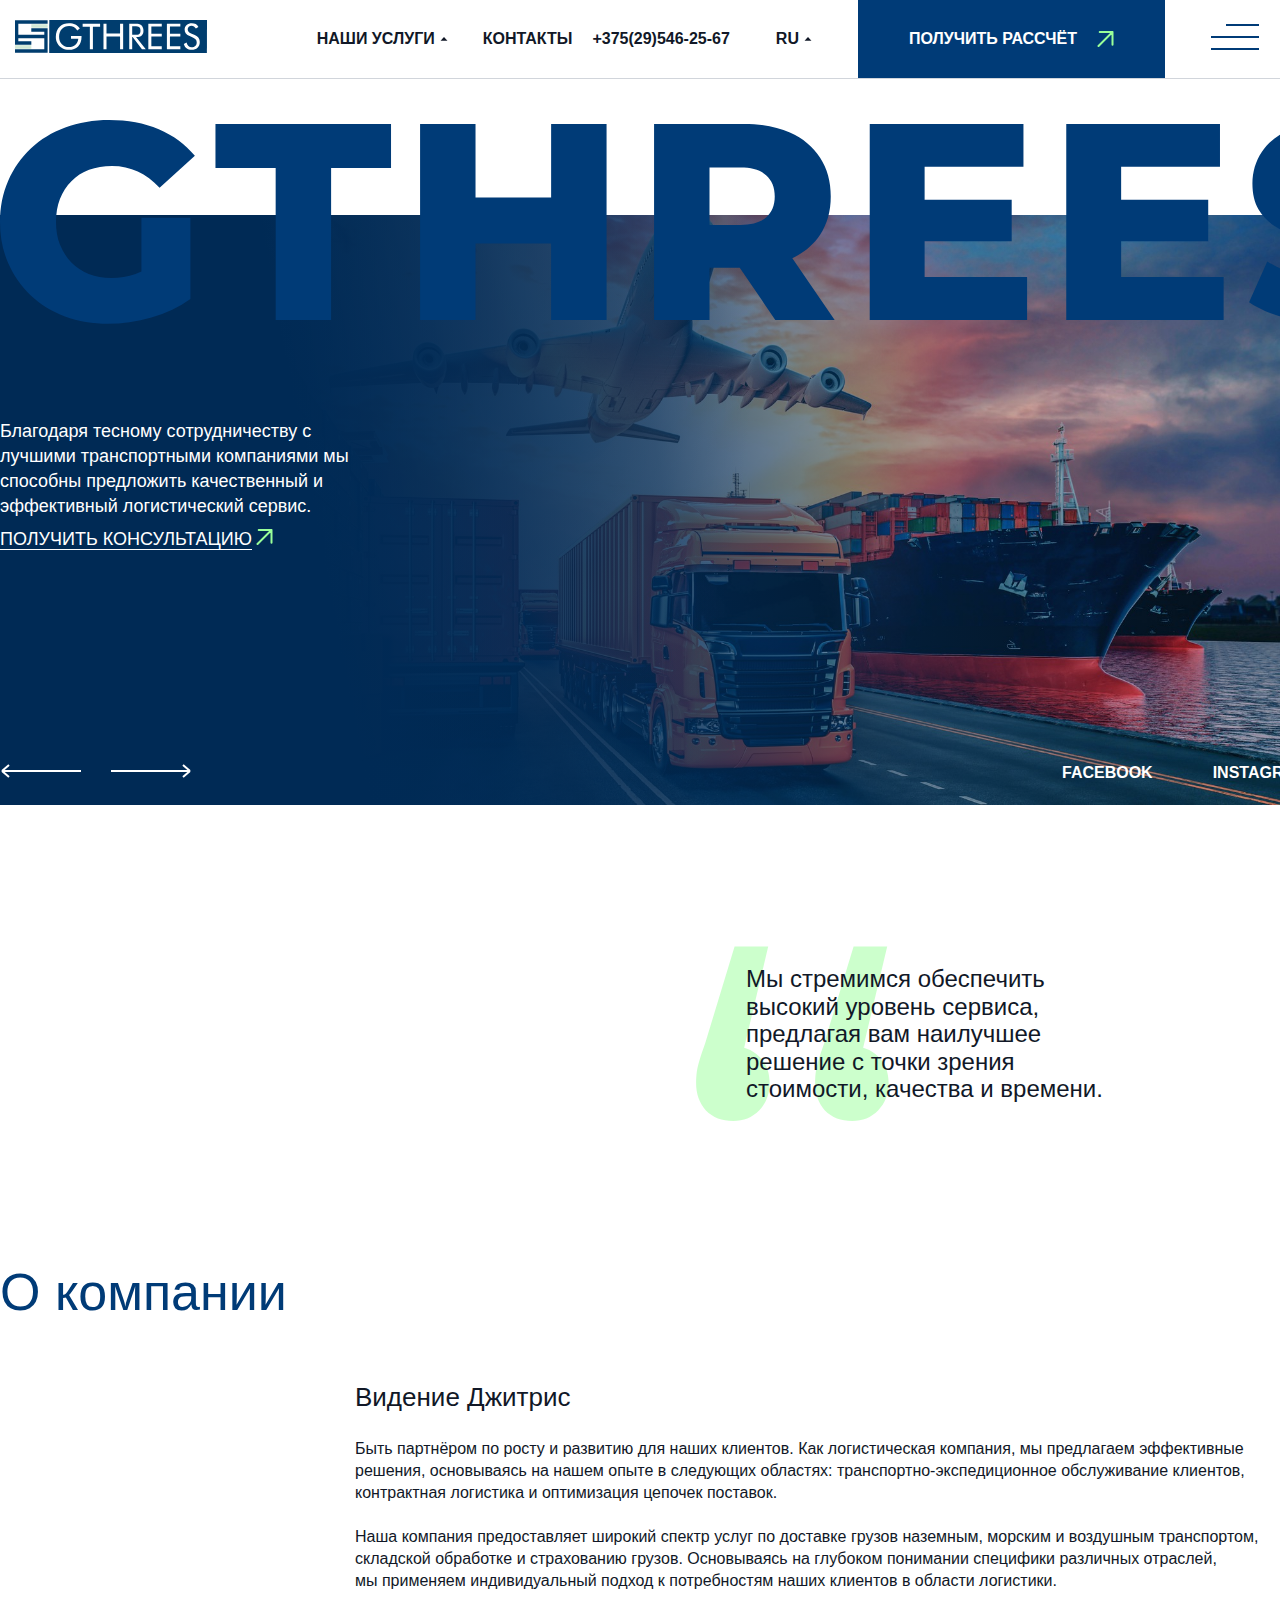
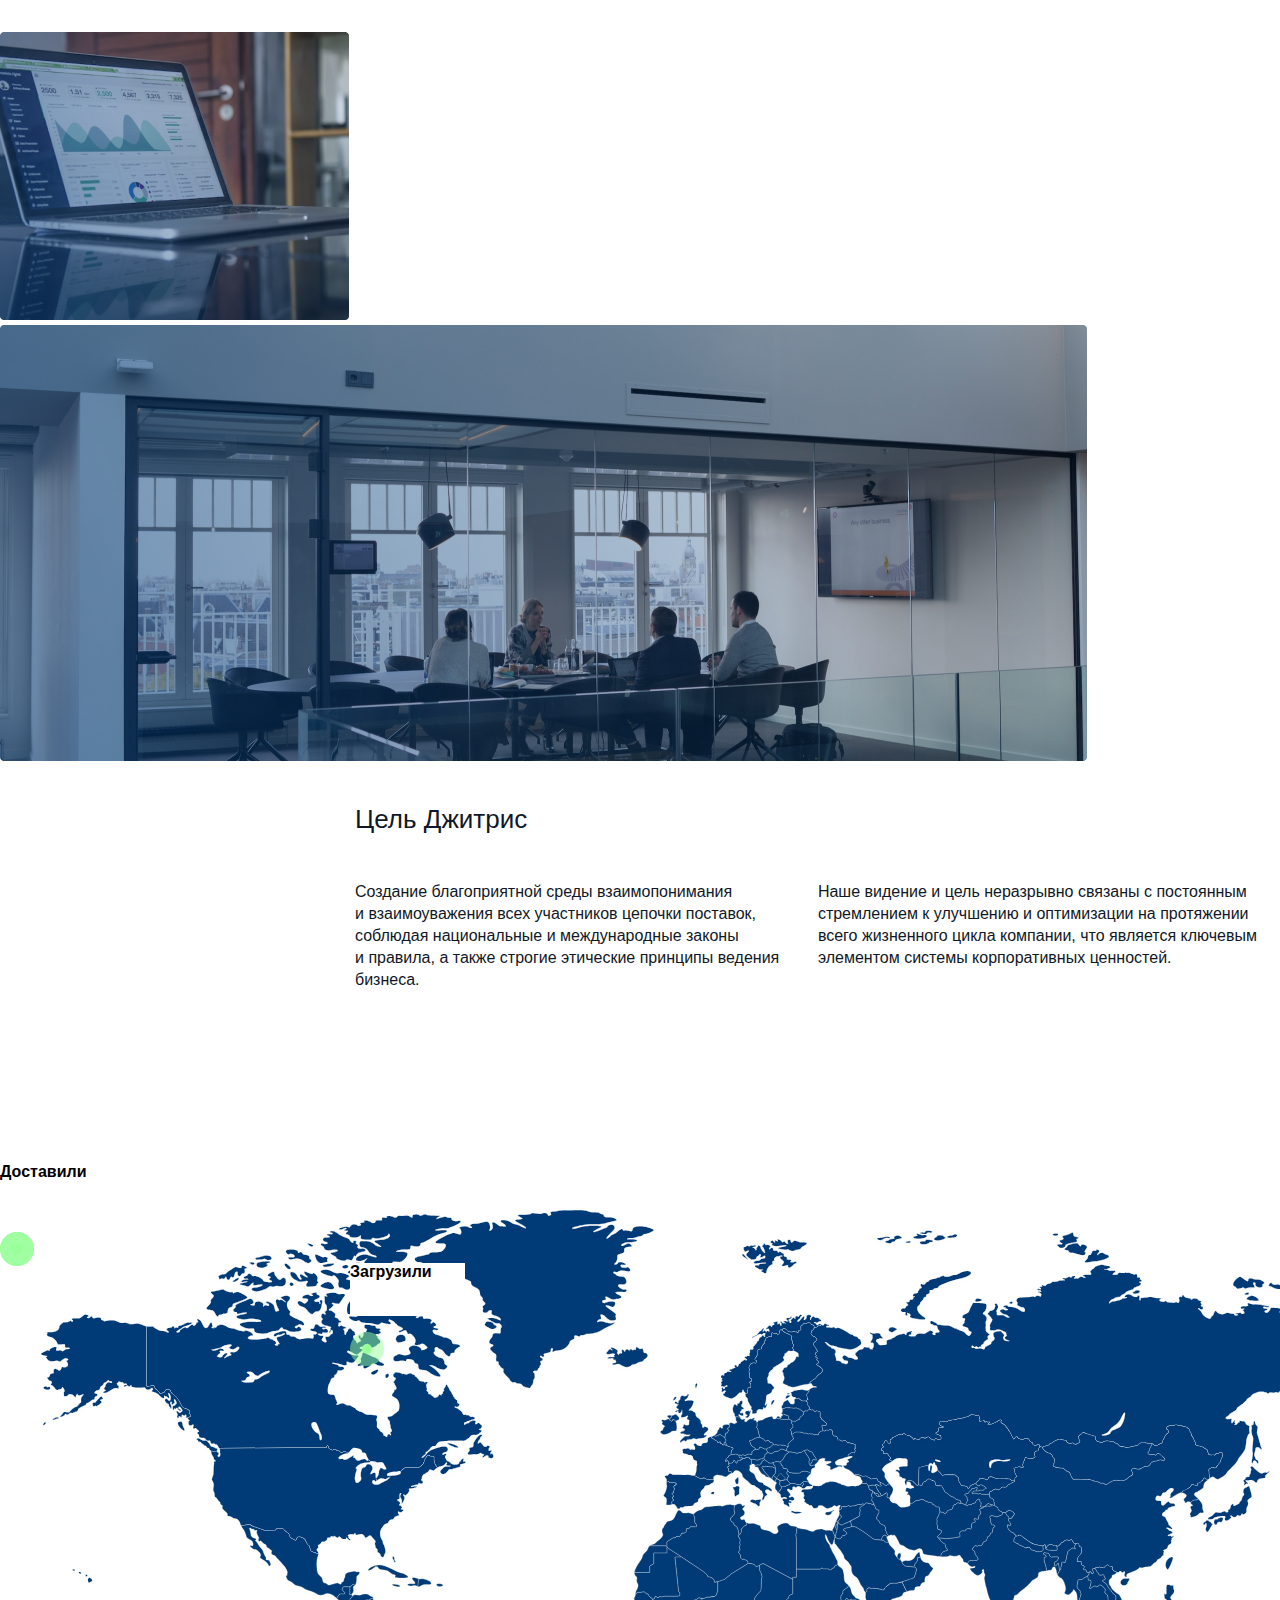
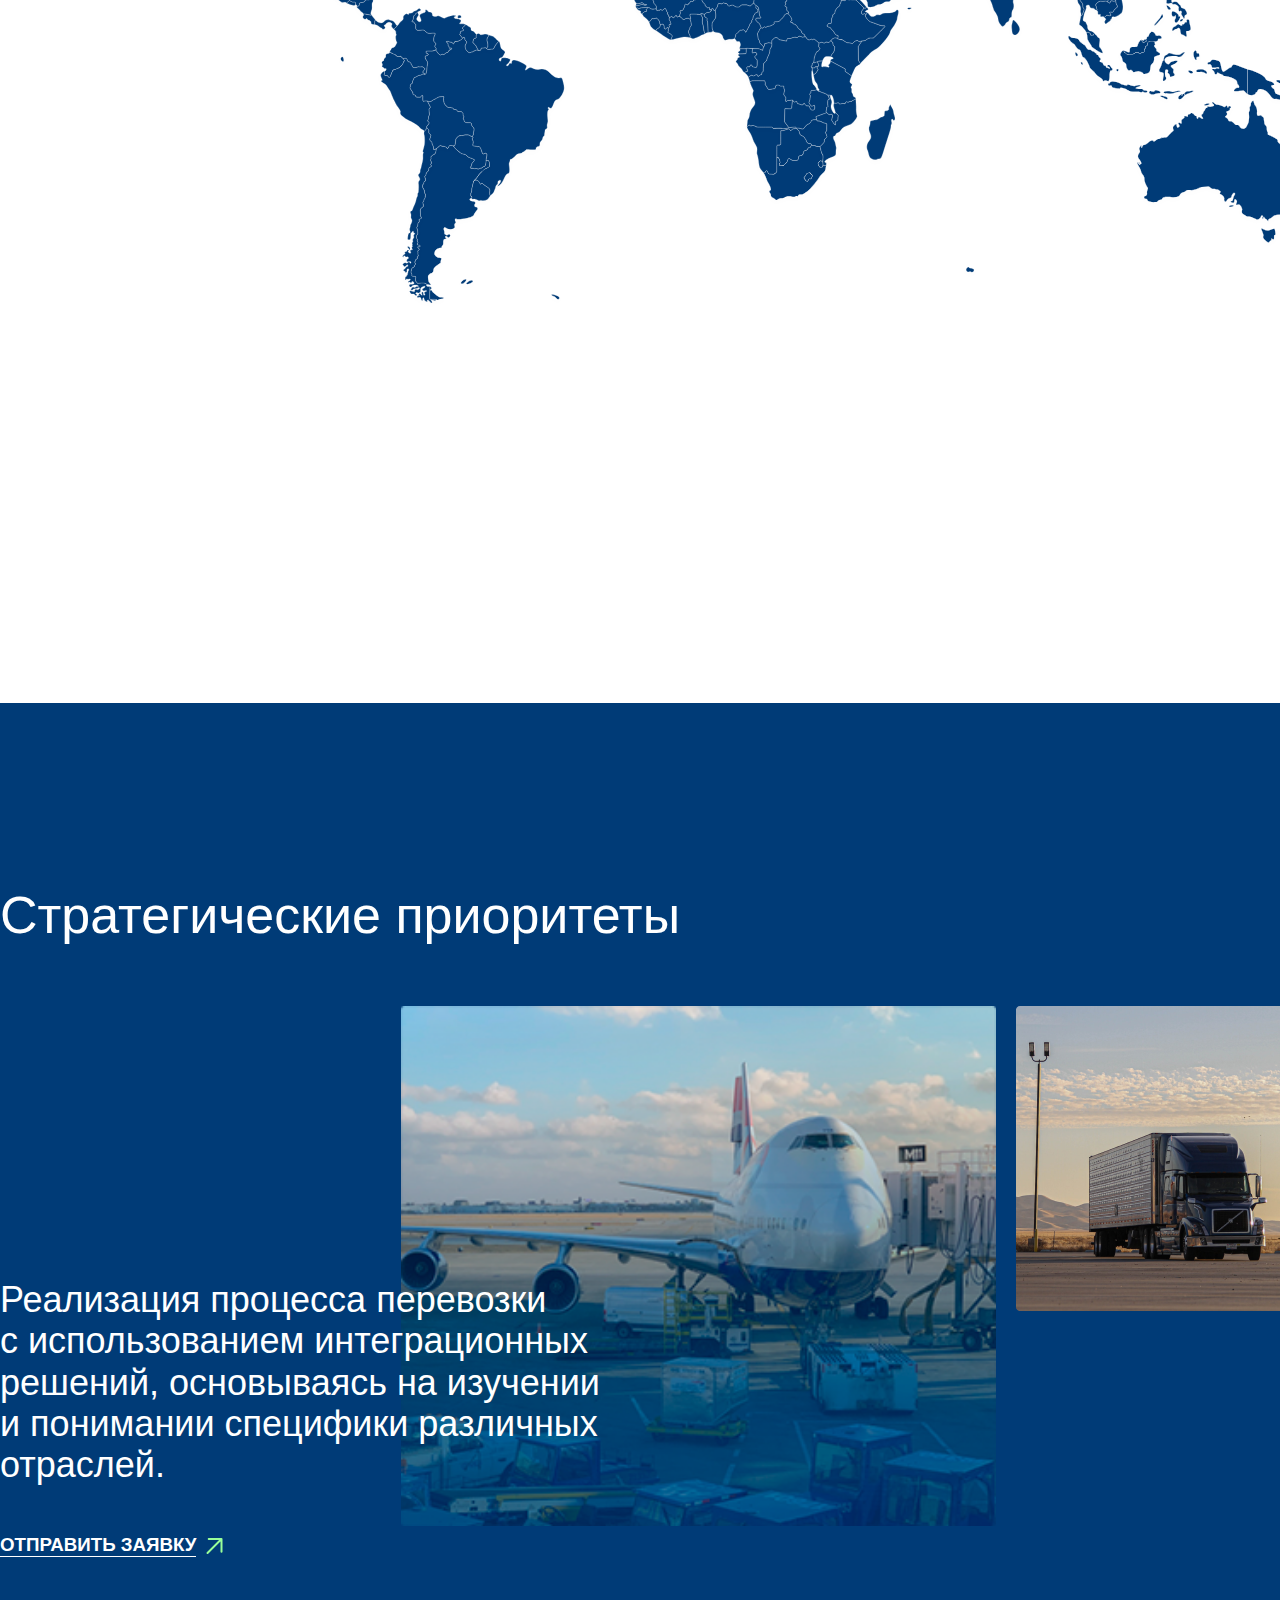
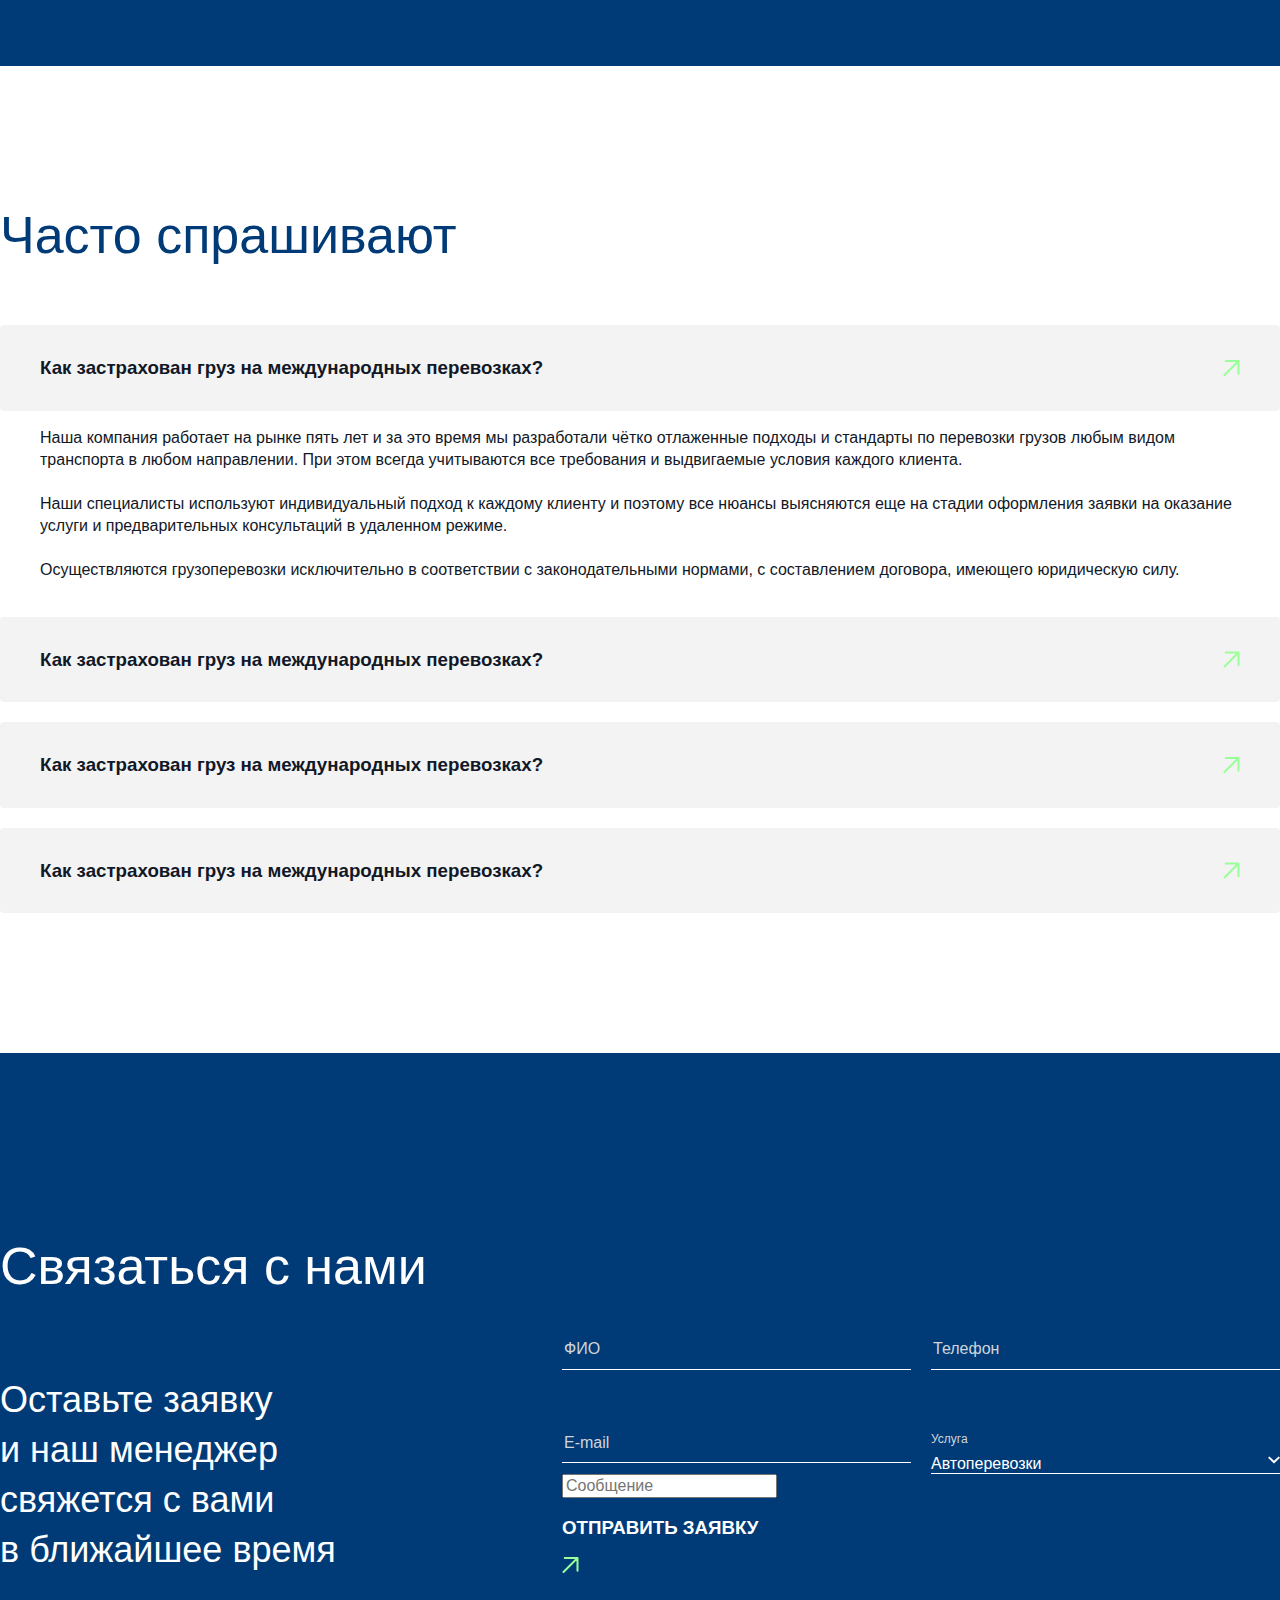
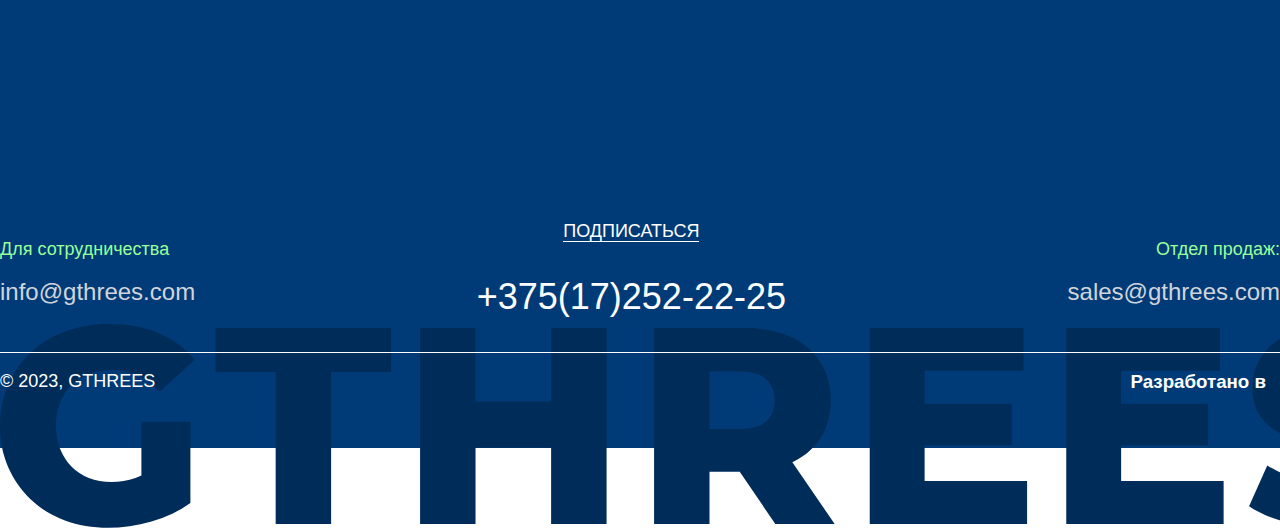
==== commit 70830871: "update" ====
--- a/company.html
+++ b/company.html
@@ -208,9 +208,9 @@
                         <h2 class="stcont__title">Стратегические приоритеты</h2>
                         <div class="stcont__scroller">
                             <div class="stcont__scroller-images scrollerim">
-                                <img src="assets/img/images/strat1.png" alt="" class="scrollerim__images">
-                                <img src="assets/img/images/strat2.png" alt="" class="scrollerim__images">
-                                <img src="assets/img/images/strat3.png" alt="" class="scrollerim__images">
+                                <img src="assets/img/images/strat1.png" alt="" class="scrollerim__images currentim">
+                                <img src="assets/img/images/strat2.png" alt="" class="scrollerim__images nci">
+                                <img src="assets/img/images/strat3.png" alt="" class="scrollerim__images nci">
                             </div>
                             <div class="stcont__scroller-scrollbar scbar">
                                 <div class="scbar__acccent"></div>
--- a/assets/style/main-style.min.css
+++ b/assets/style/main-style.min.css
@@ -346,8 +346,7 @@
 .scont__bottom {
   background-color: #113385;
   background-position: center;
-  -o-object-fit: cover;
-     object-fit: cover;
+  object-fit: cover;
 }
 .scont__bottom .serv {
   max-width: 1456px;
@@ -401,6 +400,7 @@
   z-index: 10;
   left: 50%;
   bottom: 140px;
+  -webkit-transform: translateX(-50%);
   transform: translateX(-50%);
 }
 
@@ -476,18 +476,15 @@
   gap: 20px;
   grid-template-rows: repeat(2, 1fr);
   display: grid;
-  grid-auto-rows: 349px;
-}
-.partners .pcont__col__item {
-  height: 349px;
-  grid-auto-rows: 349px;
+}
+.partners .pcont__col-item {
+  min-height: 349px;
   background-color: var(--color-gray1);
 }
 .partners .pcont__col .it1 {
   background-image: url(/assets/img/images/chemistry.jpeg);
   background-position: center;
-  -o-object-fit: cover;
-     object-fit: cover;
+  object-fit: cover;
   grid-column: span 2;
 }
 
@@ -637,12 +634,6 @@
   color: var(--color-white);
   width: 349px;
 }
-.request .rcont__request .rform__inputs .rinput__input::-moz-placeholder {
-  color: var(--color-gray2);
-  font-size: 16px;
-  font-weight: 400;
-  line-height: 22px;
-}
 .request .rcont__request .rform__inputs .rinput__input::placeholder {
   color: var(--color-gray2);
   font-size: 16px;
@@ -753,8 +744,7 @@
 .burger .brcont .fclm__col-column {
   display: grid;
   grid-template-columns: repeat(2, 1fr);
-  -moz-column-gap: 32px;
-       column-gap: 32px;
+  column-gap: 32px;
   margin: 0;
   padding: 0;
 }
@@ -882,9 +872,6 @@
   left: -50px;
 }
 
-.vision {
-  display: none;
-}
 .vision .vcont {
   max-width: 1456px;
   margin-left: auto;
@@ -928,4 +915,52 @@
   font-weight: 400;
   font-size: 16px;
   line-height: 22px;
+}
+
+.strategy {
+  background-color: var(--color-accent);
+  padding-top: 140px;
+  padding-bottom: 140px;
+}
+.strategy .stcont {
+  max-width: 1456px;
+  margin-left: auto;
+  margin-right: auto;
+  position: relative;
+}
+.strategy .stcont__title {
+  font-size: 52px;
+  font-weight: 400;
+}
+.strategy .stcont__scroller {
+  margin-top: 60px;
+}
+.strategy .stcont__scroller .scrollerim {
+  margin-left: 401px;
+  display: flex;
+  position: relative;
+  gap: 20px;
+}
+.strategy .stcont__scroller .scrollerim .currentim {
+  width: 595px;
+  height: 520px;
+}
+.strategy .stcont__scroller .scrollerim .nci {
+  margin-bottom: 215px;
+}
+.strategy .stcont__text {
+  position: absolute;
+  bottom: -50px;
+}
+.strategy .stcont__text-title {
+  font-size: 36px;
+  width: 718px;
+  font-weight: 400;
+}
+.strategy .stcont__text-button {
+  display: flex;
+  gap: 10px;
+}
+.strategy .stcont__text-button--title {
+  border-bottom: 1px solid var(--color-white);
 }/*# sourceMappingURL=main-style.min.css.map */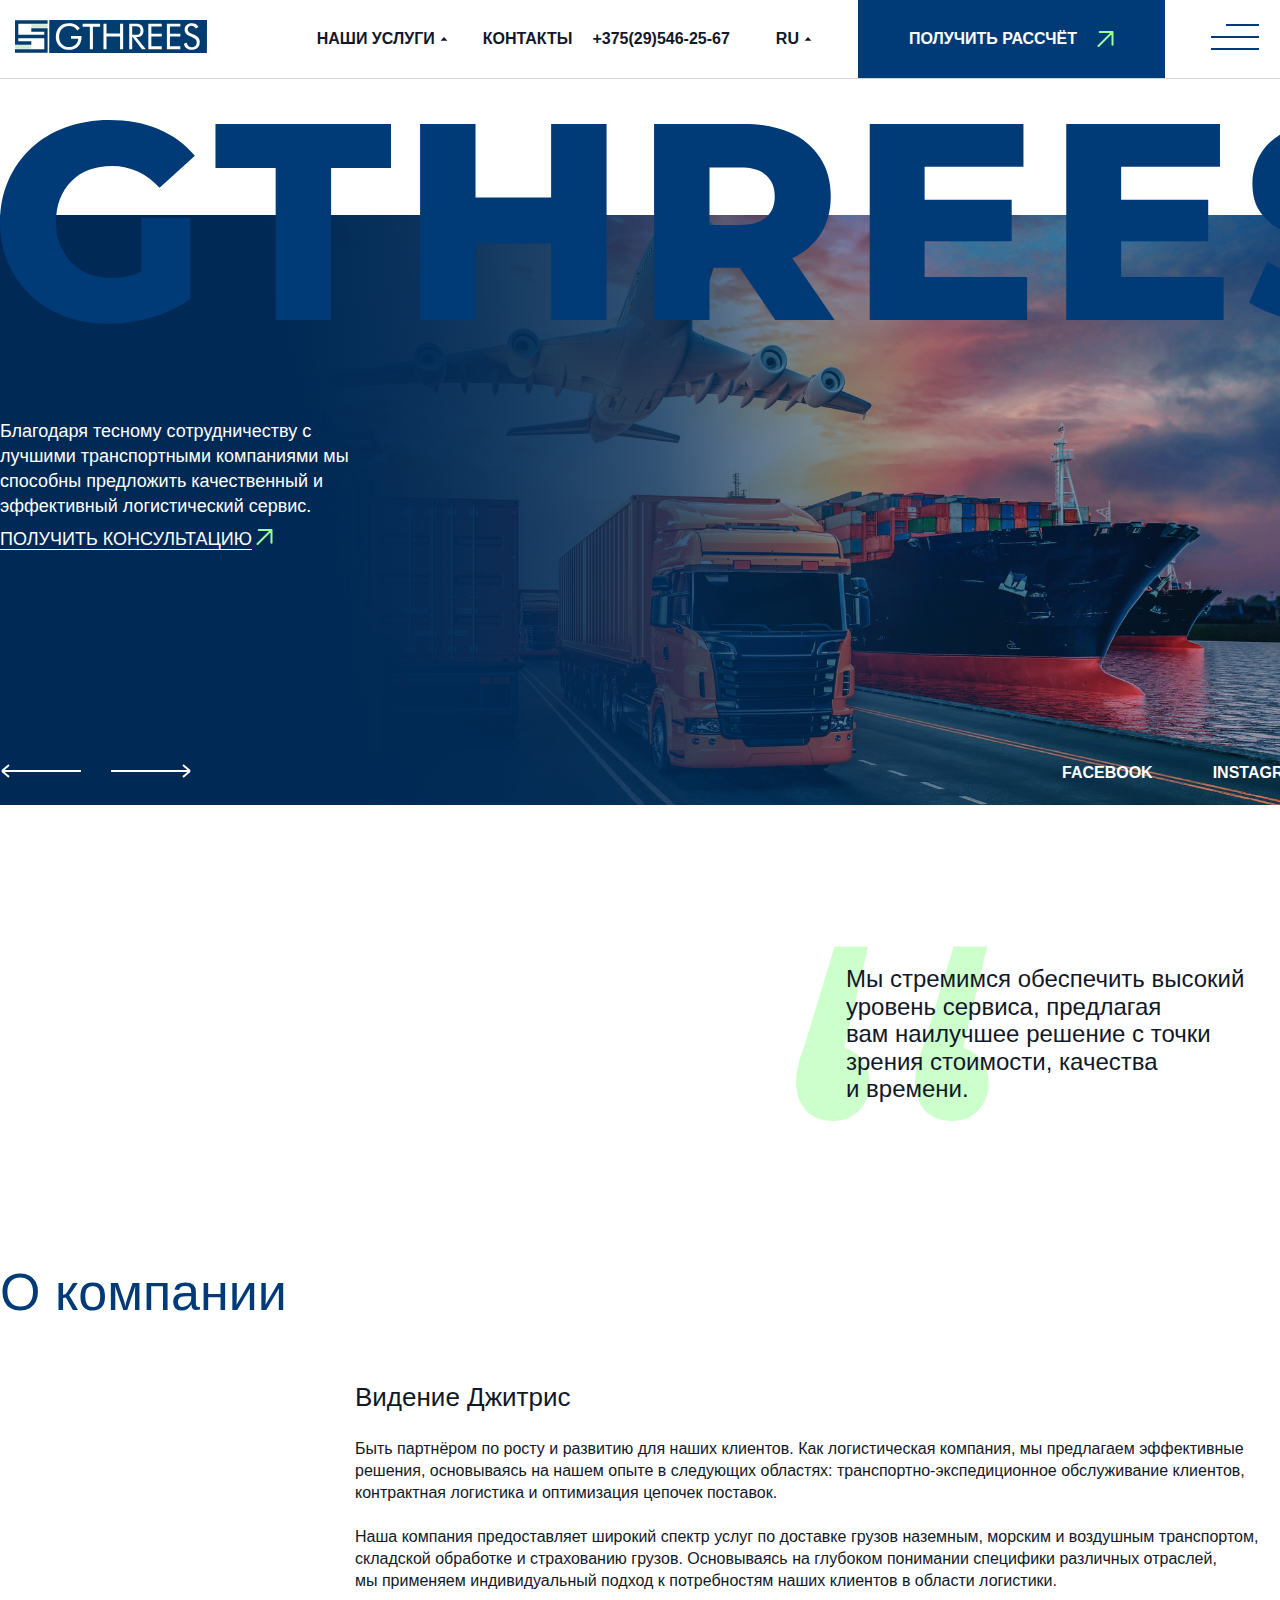
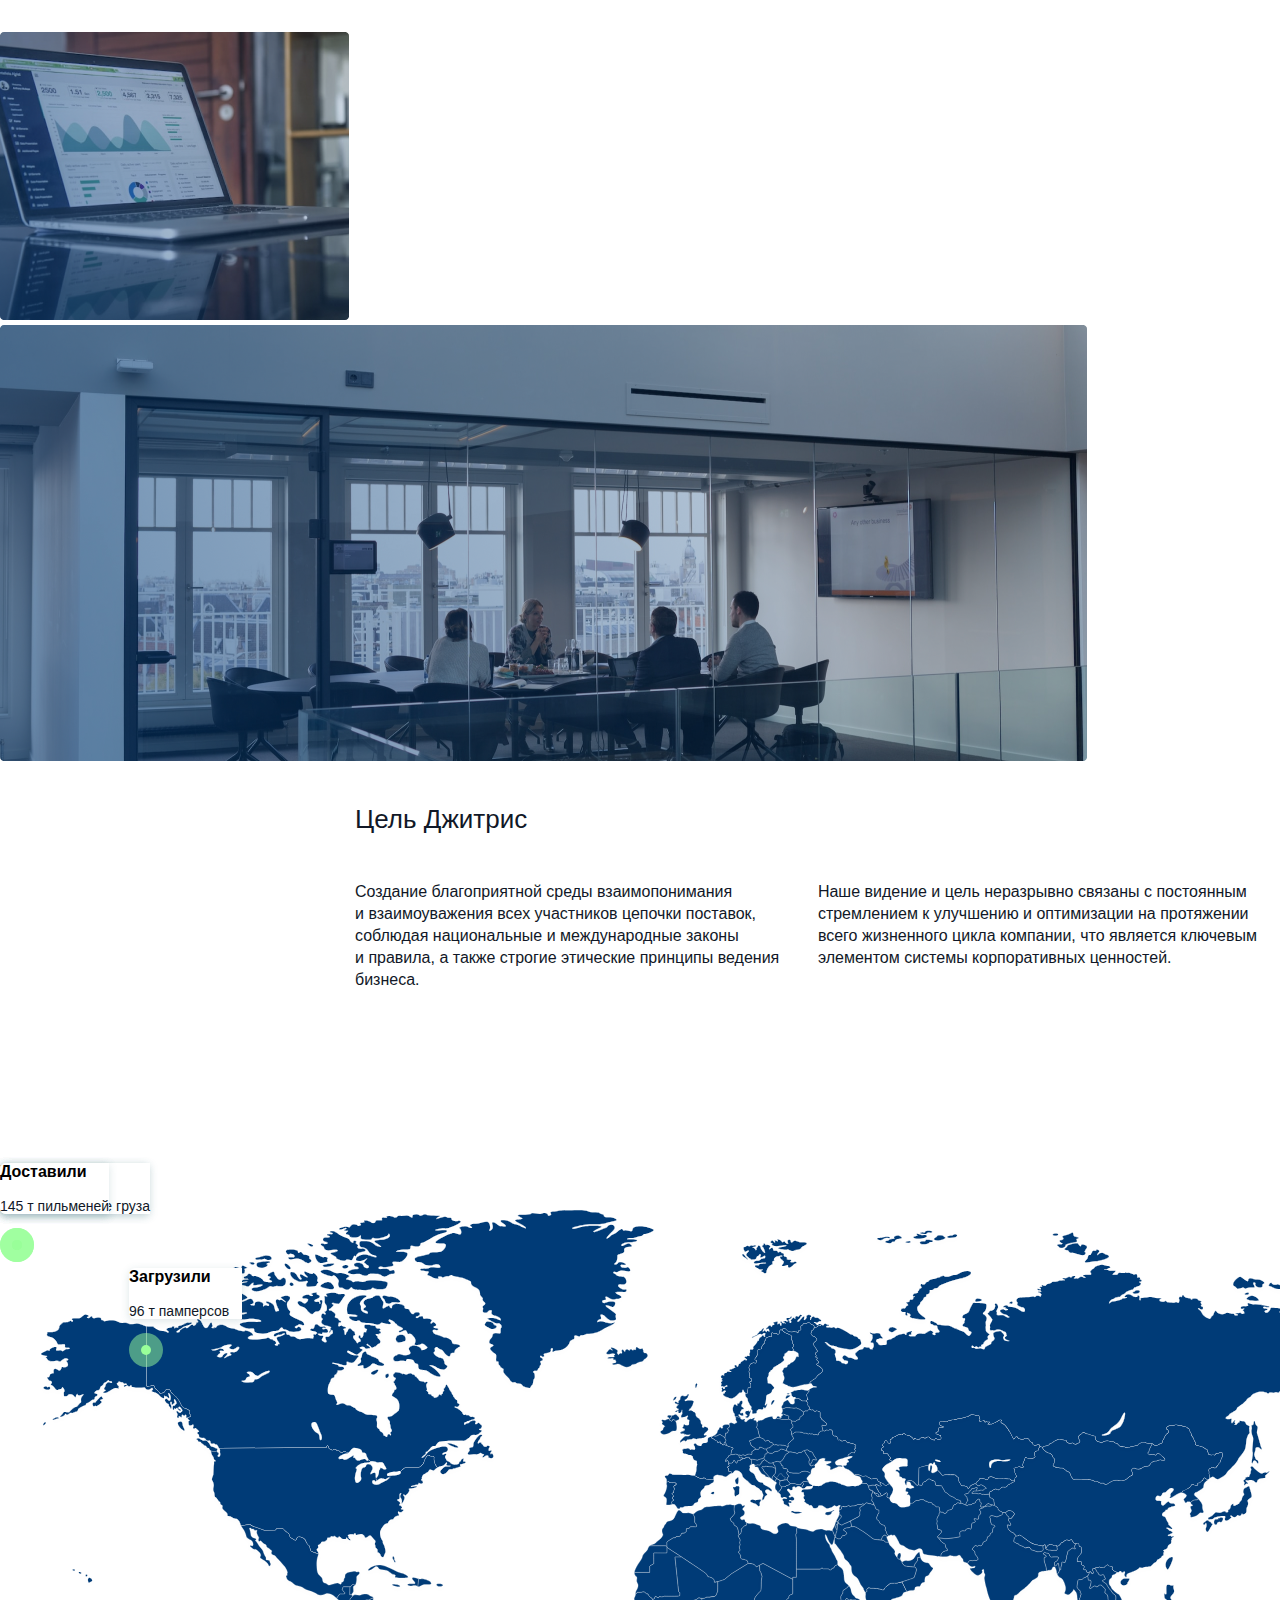
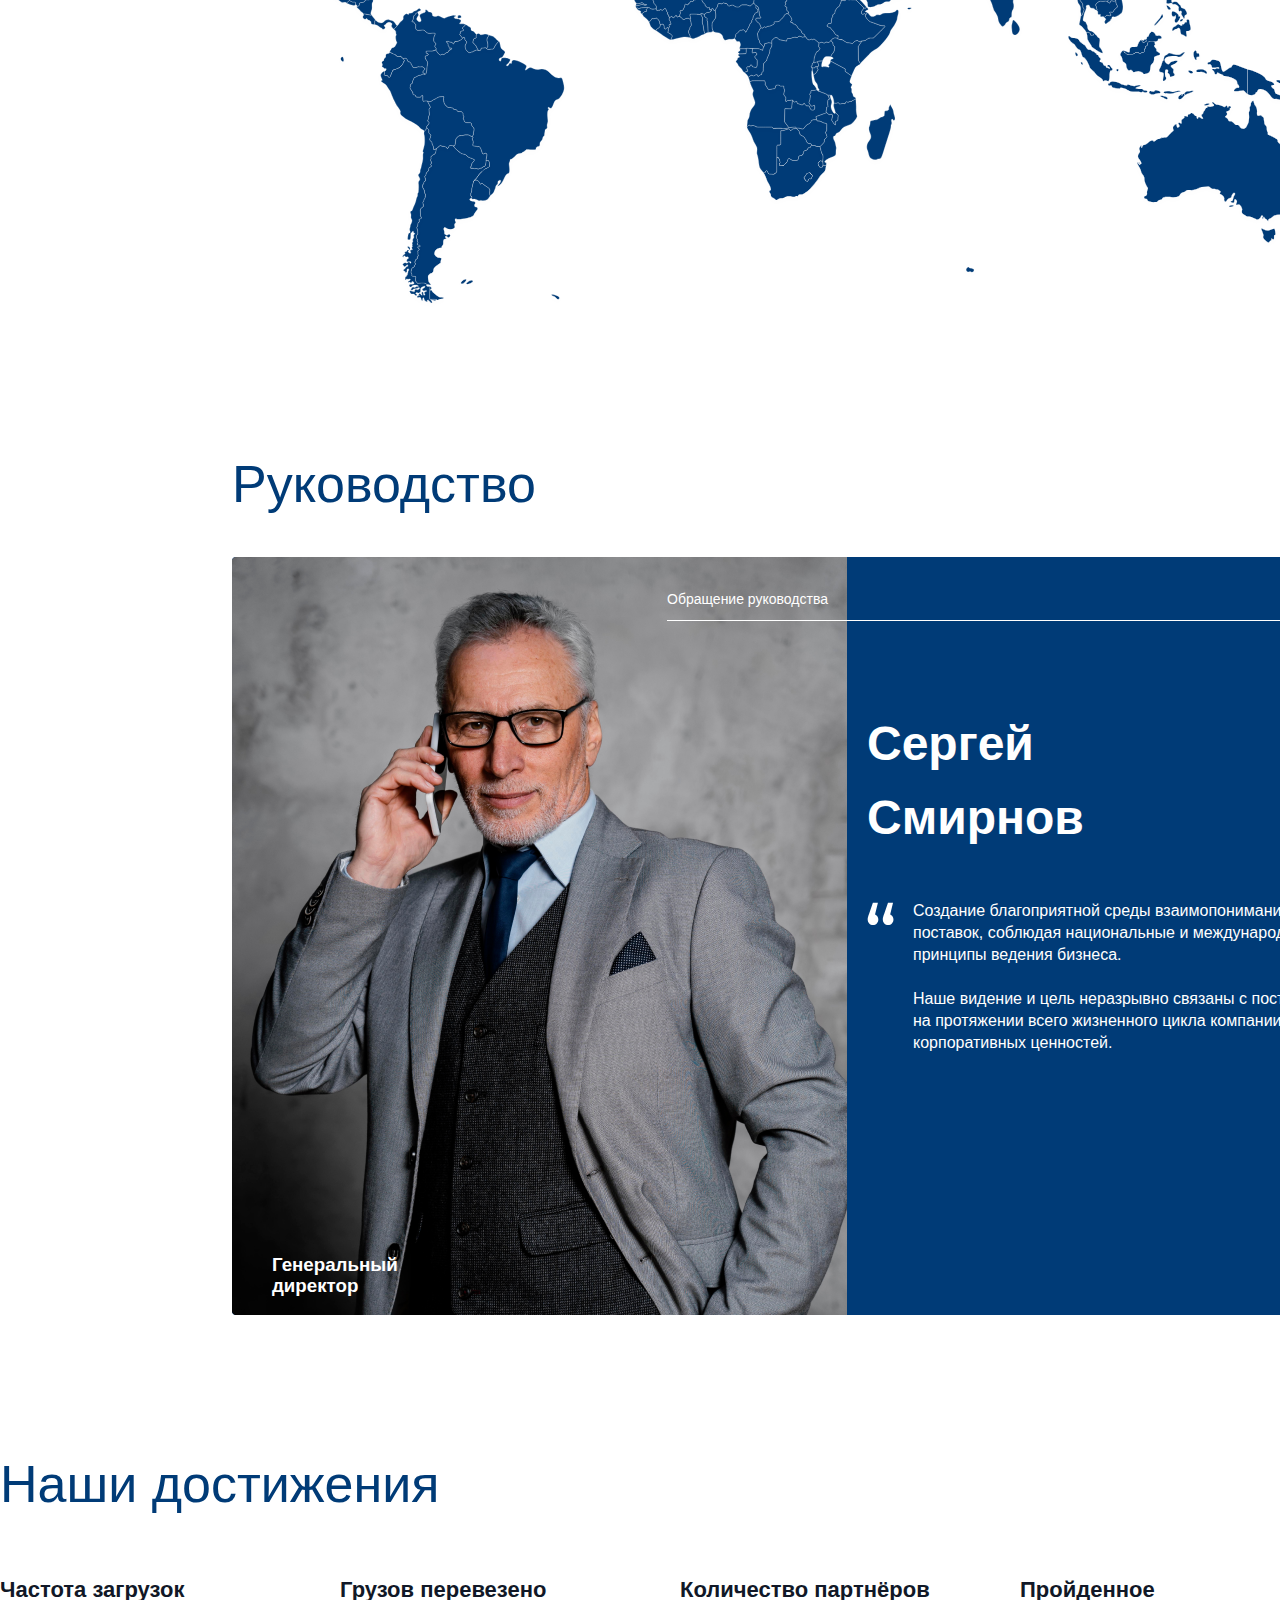
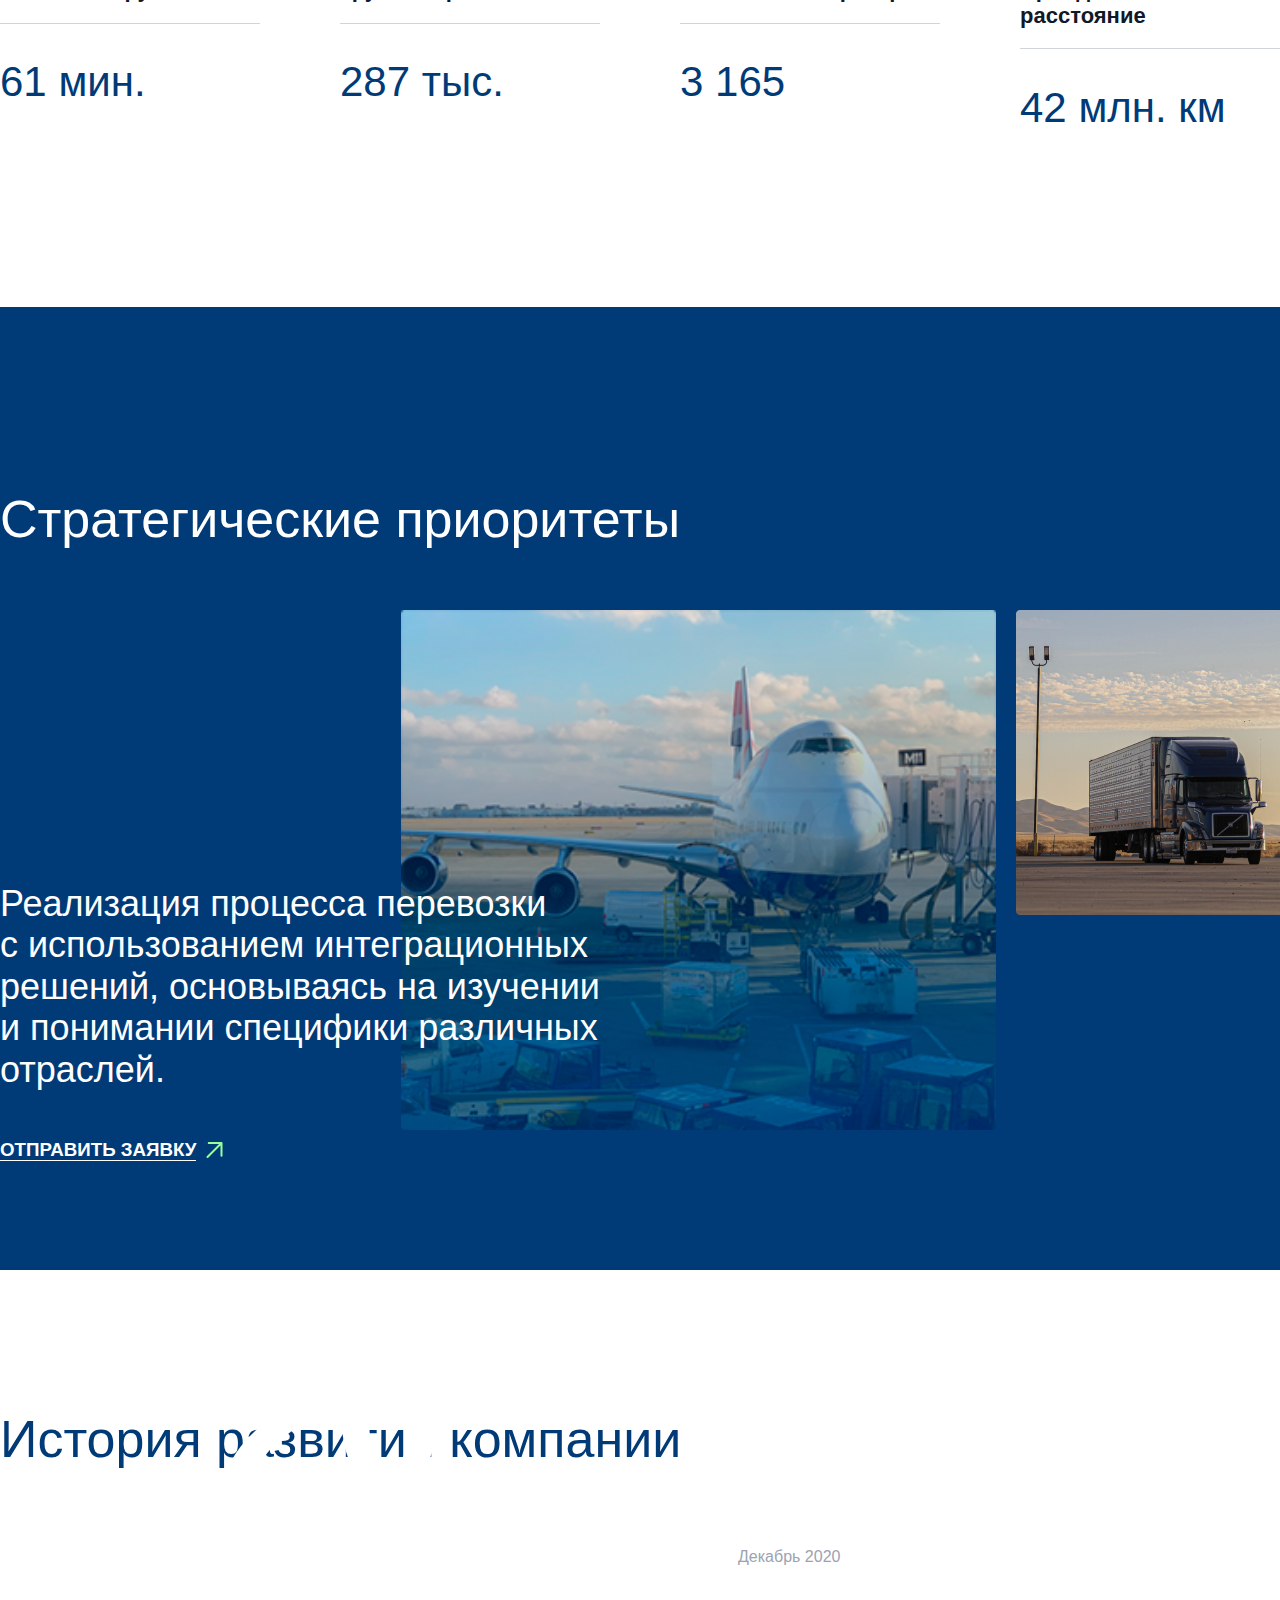
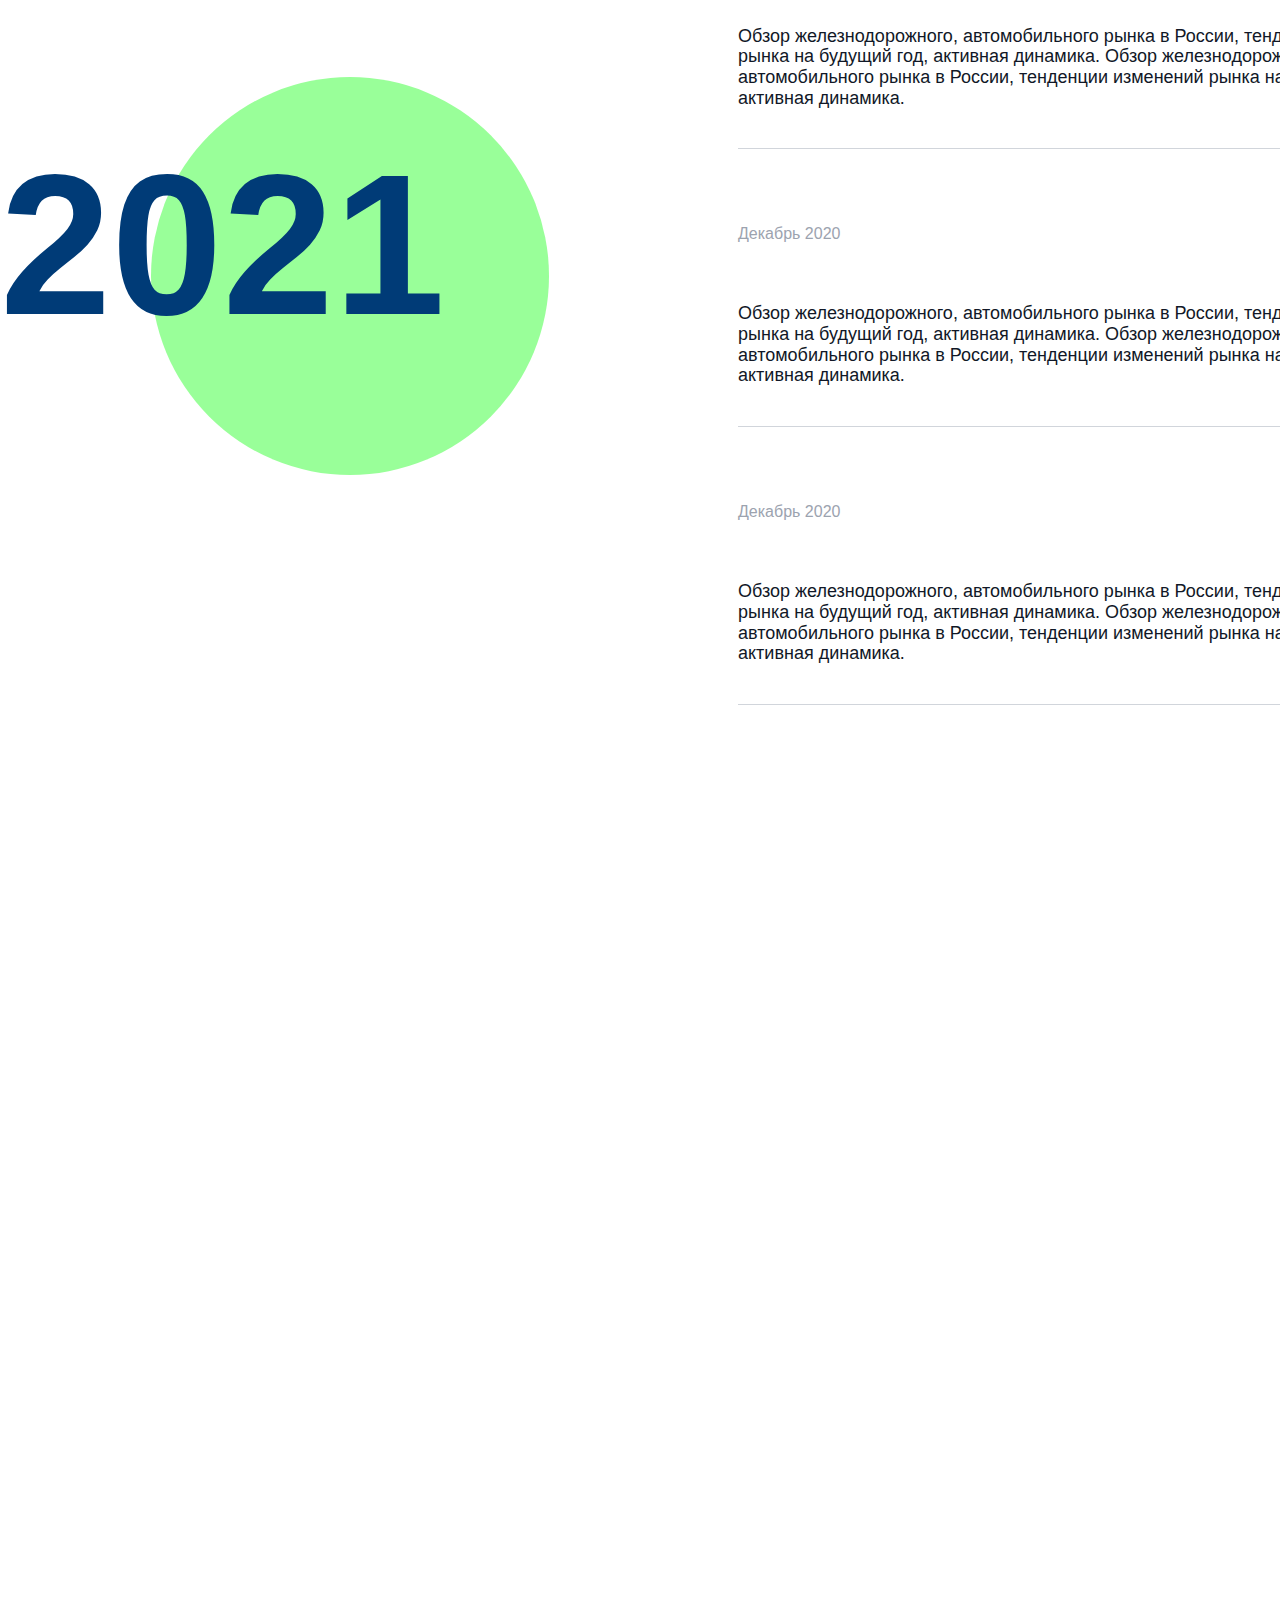
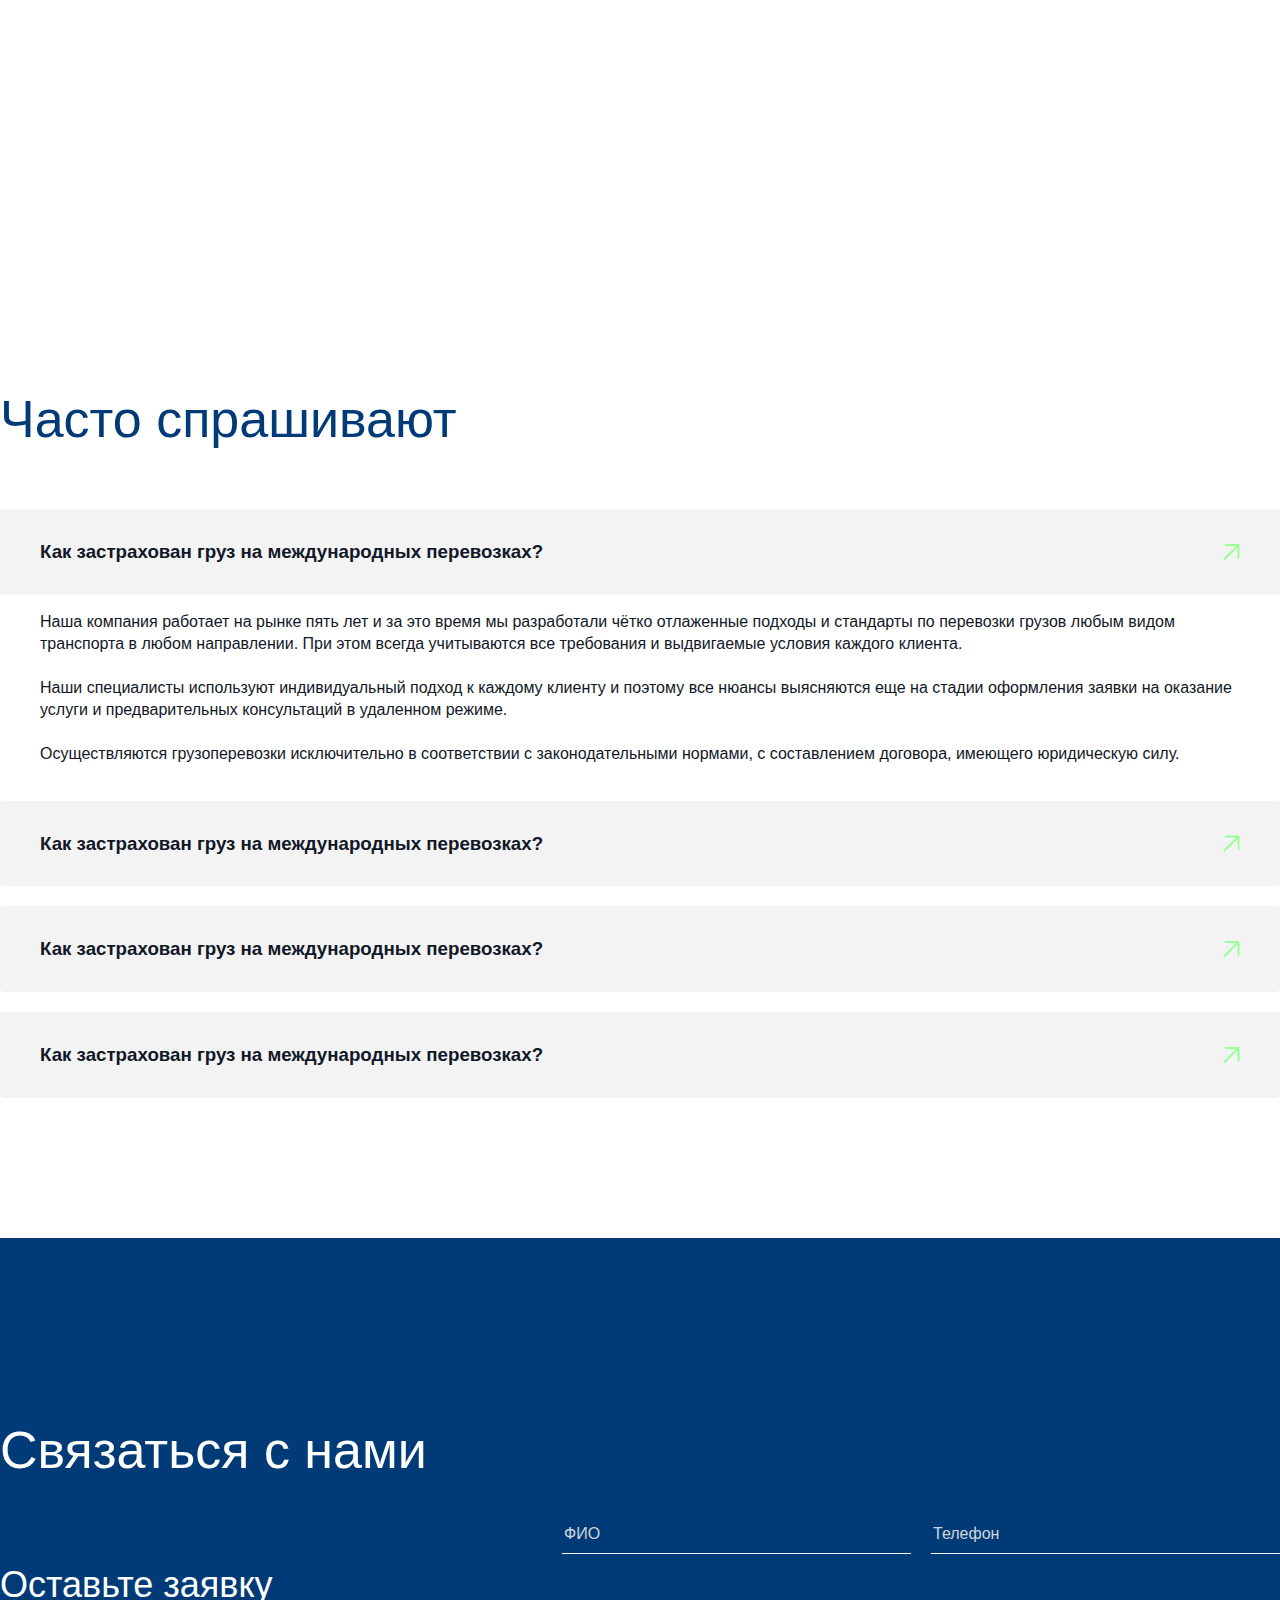
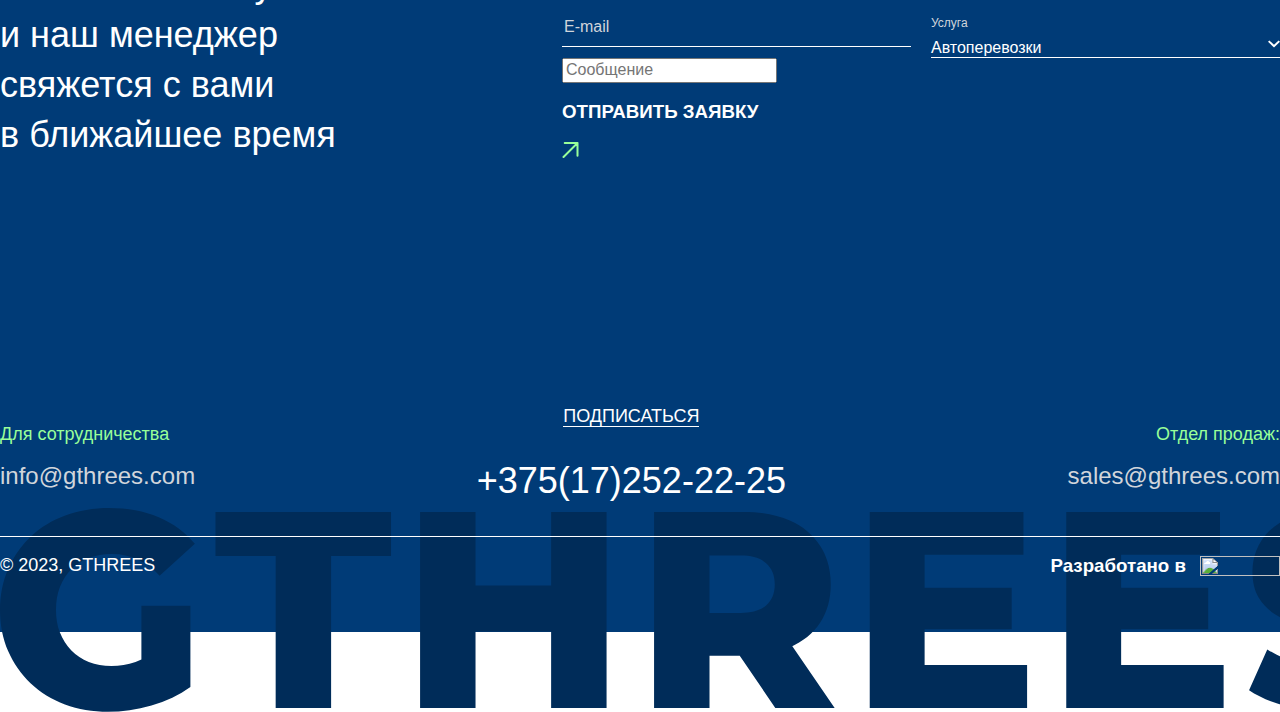
==== commit fbed463c: "update" ====
--- a/company.html
+++ b/company.html
@@ -188,18 +188,44 @@
                 <section class="managment">
                     <div class="managment__container macont">
                         <h2 class="macont__title">Руководство</h2>
-                        <div class="macont__manager">
-                            <h3 class="macont__manager-text">Обращение руководства</h3>
-                            <img src="" alt="" class="macont__manager-photo">
-                            <div class="macont__manager-name">Сергей <br>Смирнов</div>
-                            <div class="macont__manager-text">
-                                <img src="" alt="" class="macont__manager-text--icon">
-                                <p class="macont__manager-text--text">Создание благоприятной среды взаимопонимания и взаимоуважения всех участников цепочки поставок, соблюдая национальные и международные законы и правила, а также строгие этические принципы ведения бизнеса. <br> <br>
-                                    Наше видение и цель неразрывно связаны с постоянным стремлением к улучшению и оптимизации на протяжении всего жизненного цикла компании, что является ключевым элементом системы корпоративных ценностей.</p>
-                            </div>
-                            <h3 class="macont__manager-special">Генеральный <br> директор</h3>
-                            <img src="" alt="" class="macont__manager-sign">
-
+                        <div class="macont__content manag">
+                            <div class="manag__line">
+                                <h3 class="manag__line-text">Обращение руководства</h3>
+                            </div>
+                            <div class="manag__photo">
+                                <img src="assets/img/images/director.png" alt="" class="manag__photo-image">
+                                <h3 class="manag__photo-text">Генеральный директор</h3>
+                            </div>
+                            <div class="manag__info">
+                                <h3 class="manag__info-name">Сергей <br> <br> Смирнов</h3>
+                                <div class="manag__info-text mantext">
+                                    <img src="assets/img/icons/quots.svg" alt="" class="mantext__quot">
+                                    <p class="mantext__text">Создание благоприятной среды взаимопонимания и взаимоуважения всех участников цепочки поставок, соблюдая национальные и международные законы и правила, а также строгие этические принципы ведения бизнеса. <br> <br>
+                                        Наше видение и цель неразрывно связаны с постоянным стремлением к улучшению и оптимизации на протяжении всего жизненного цикла компании, что является ключевым элементом системы корпоративных ценностей. </p>
+                                </div>
+                                <img src="assets/img/icons/signature.svg" alt="" class="manag__info-sign">
+                            </div>
+                        </div>
+                    </div>
+                    <div class="achievements__container acont">
+                        <h2 class="acont__title">Наши достижения</h2>
+                        <div class="acont__cards">
+                            <div class="acont__cards-card">
+                                <p class="acont__cards-card--title">Частота загрузок</p>
+                                <h2 class="acont__cards-card--number">61 мин.</h2>
+                            </div>
+                            <div class="acont__cards-card">
+                                <p class="acont__cards-card--title">Грузов перевезено</p>
+                                <h2 class="acont__cards-card--number">287 тыс.</h2>
+                            </div>
+                            <div class="acont__cards-card">
+                                <p class="acont__cards-card--title">Количество партнёров</p>
+                                <h2 class="acont__cards-card--number">3 165</h2>
+                            </div>
+                            <div class="acont__cards-card">
+                                <p class="acont__cards-card--title">Пройденное расстояние</p>
+                                <h2 class="acont__cards-card--number">42 млн. км</h2>
+                            </div>
                         </div>
                     </div>
                 </section>
@@ -222,6 +248,39 @@
                                 <h3 class="stcont__text-button--title">ОТПРАВИТЬ ЗАЯВКУ</h3>
                                 <img src="assets/img/icons/arrow.svg" alt="" class="stcont__text-button--image">
                             </a>
+                        </div>
+                    </div>
+                </section>
+                <section class="history">
+                    <div class="history__container hcont">
+                        <h2 class="hcont__title">История развития компании</h2>
+                        <div class="hcont__content hist">
+                            <div class="hist_counter hico">
+                                <div class="hico__count">
+                                    <img src="assets/img/icons/circle.svg" alt="" class="hico__count-circle">
+                                    <h3 class="hico__count-year">20</h3>
+                                    <div class="hico__count-numbers hinu">
+                                        <h3 class="hinu__number">20</h3>
+                                        <h3 class="hinu__number currentnumber">21</h3>
+                                        <h3 class="hinu__number">22</h3>
+                                        <h3 class="hinu__number">23</h3>
+                                    </div>
+                                </div>
+                            </div>
+                            <div class="hist__text htext">
+                                <div class="htext__content">
+                                    <h3 class="htext__content-date">Декабрь 2020</h3>
+                                    <p class="htext__content-text"> Обзор железнодорожного, автомобильного рынка в России, тенденции изменений рынка на будущий год, активная динамика. Обзор железнодорожного, автомобильного рынка в России, тенденции изменений рынка на будущий год, активная динамика.</p>
+                                </div>
+                                <div class="htext__content">
+                                    <h3 class="htext__content-date">Декабрь 2020</h3>
+                                    <p class="htext__content-text"> Обзор железнодорожного, автомобильного рынка в России, тенденции изменений рынка на будущий год, активная динамика. Обзор железнодорожного, автомобильного рынка в России, тенденции изменений рынка на будущий год, активная динамика.</p>
+                                </div>
+                                <div class="htext__content">
+                                    <h3 class="htext__content-date">Декабрь 2020</h3>
+                                    <p class="htext__content-text"> Обзор железнодорожного, автомобильного рынка в России, тенденции изменений рынка на будущий год, активная динамика. Обзор железнодорожного, автомобильного рынка в России, тенденции изменений рынка на будущий год, активная динамика.</p>
+                                </div>
+                            </div>
                         </div>
                     </div>
                 </section>
--- a/assets/style/main-style.min.css
+++ b/assets/style/main-style.min.css
@@ -282,6 +282,40 @@
   font-weight: 500;
 }
 
+.acont {
+  width: 100%;
+  max-width: 1456px;
+  margin-left: auto;
+  margin-right: auto;
+}
+.acont__title {
+  font-size: 52px;
+  font-weight: 300;
+  color: var(--color-accent);
+  margin-bottom: 40px; /* Отступ снизу */
+  text-align: left; /* Выравнивание текста по левому краю */
+}
+.acont__cards {
+  display: flex;
+  gap: 80px;
+  width: 100%;
+}
+.acont__cards-card {
+  flex: 1;
+}
+.acont__cards-card--title {
+  color: var(--color-text);
+  font-weight: 600;
+  font-size: 22px;
+  border-bottom: 1px solid var(--color-gray2);
+  padding-bottom: 20px;
+}
+.acont__cards-card--number {
+  color: var(--color-accent);
+  font-size: 42px;
+  font-weight: 500;
+}
+
 .company .cmp {
   width: 100%;
   max-width: 1456px;
@@ -310,15 +344,28 @@
 }
 .company .cmp__map .dot__text {
   background-color: var(--color-white);
+  gap: 10px;
+  border-top-left-radius: 6px;
+  border-bottom-left-radius: 6px;
+  box-shadow: 0px 2px 8px rgba(76, 123, 135, 0.2);
 }
 .company .cmp__map .dot__text-title {
   font-weight: 700;
   font-size: 16px;
   color: var(--color-black);
 }
+.company .cmp__map .dot__text-subtitle {
+  font-size: 14px;
+  color: var(--color-text);
+  font-weight: 500;
+}
 .company .cmp__map .dot1 {
-  left: 360px;
-  transform: translate(-10px, 100px);
+  left: 150px;
+  top: 5px;
+  transform: translate(-21px, 100px);
+}
+.company .cmp__map .dot1__text {
+  width: 113px;
 }
 .company .cmp__map-map {
   margin-top: 60px;
@@ -346,7 +393,8 @@
 .scont__bottom {
   background-color: #113385;
   background-position: center;
-  object-fit: cover;
+  -o-object-fit: cover;
+     object-fit: cover;
 }
 .scont__bottom .serv {
   max-width: 1456px;
@@ -400,7 +448,6 @@
   z-index: 10;
   left: 50%;
   bottom: 140px;
-  -webkit-transform: translateX(-50%);
   transform: translateX(-50%);
 }
 
@@ -481,11 +528,63 @@
   min-height: 349px;
   background-color: var(--color-gray1);
 }
+.partners .pcont__col .it2 {
+  grid-column: span 1;
+  height: 349px;
+  display: flex;
+  align-items: center;
+  margin-left: auto;
+  margin-right: auto;
+}
+.partners .pcont__col .it3 {
+  grid-column: span 1;
+  height: 349px;
+  display: flex;
+  align-items: center;
+  margin-left: auto;
+  margin-right: auto;
+}
+.partners .pcont__col .it4 {
+  grid-column: span 1;
+  height: 349px;
+  display: flex;
+  align-items: center;
+  margin-left: auto;
+  margin-right: auto;
+}
 .partners .pcont__col .it1 {
   background-image: url(/assets/img/images/chemistry.jpeg);
   background-position: center;
-  object-fit: cover;
+  -o-object-fit: cover;
+     object-fit: cover;
   grid-column: span 2;
+}
+.partners .pcont__col .it5 {
+  grid-column: span 2;
+  height: 349px;
+  display: flex;
+  align-items: center;
+  margin-left: auto;
+  margin-right: auto;
+}
+.partners .pcont__col .it6 {
+  background-color: var(--color-accent-second);
+  display: flex;
+  align-items: center;
+  max-width: 349px;
+  gap: 10px;
+}
+.partners .pcont__col .bubilda {
+  gap: 10px;
+  margin-left: auto;
+  display: flex;
+  margin-top: 294px;
+}
+.partners .pcont__col .bubilda__text {
+  font-size: 18px;
+  font-weight: 500;
+  border-bottom: solid 1px var(--color-accent);
+  color: var(--color-accent);
 }
 
 .news {
@@ -634,6 +733,12 @@
   color: var(--color-white);
   width: 349px;
 }
+.request .rcont__request .rform__inputs .rinput__input::-moz-placeholder {
+  color: var(--color-gray2);
+  font-size: 16px;
+  font-weight: 400;
+  line-height: 22px;
+}
 .request .rcont__request .rform__inputs .rinput__input::placeholder {
   color: var(--color-gray2);
   font-size: 16px;
@@ -718,6 +823,11 @@
 .request .rcont .rfoot .rbot__ref {
   display: flex;
   gap: 14px;
+  align-items: center;
+}
+.request .rcont .rfoot .rbot__ref-image {
+  height: 20px;
+  width: 80px;
 }
 .request .rcont__logo {
   filter: brightness(75%);
@@ -744,7 +854,8 @@
 .burger .brcont .fclm__col-column {
   display: grid;
   grid-template-columns: repeat(2, 1fr);
-  column-gap: 32px;
+  -moz-column-gap: 32px;
+       column-gap: 32px;
   margin: 0;
   padding: 0;
 }
@@ -851,14 +962,14 @@
 .objectives .obcont {
   max-width: 1456px;
   margin-left: auto;
-  margin-right: 156px;
+  margin-right: auto;
   margin-top: 140px;
   margin-bottom: 140px;
 }
 .objectives .obcont__text {
   display: flex;
   align-items: center;
-  margin-left: 746px;
+  margin-left: 846px;
   position: relative;
 }
 .objectives .obcont__text-title {
@@ -920,6 +1031,7 @@
 .strategy {
   background-color: var(--color-accent);
   padding-top: 140px;
+  margin-top: 140px;
   padding-bottom: 140px;
 }
 .strategy .stcont {
@@ -963,4 +1075,522 @@
 }
 .strategy .stcont__text-button--title {
   border-bottom: 1px solid var(--color-white);
-}/*# sourceMappingURL=main-style.min.css.map */+}
+.managment .macont {
+  min-width: 1688px;
+  margin-left: 232px;
+  margin-bottom: 140px;
+  margin-top: 140px;
+}
+.managment .macont__title {
+  font-size: 52px;
+  font-weight: 400;
+  color: var(--color-accent);
+}
+.managment .macont .manag {
+  height: 758px;
+  border-top-left-radius: 4px;
+  border-bottom-left-radius: 4px;
+  display: flex;
+  position: relative;
+  background-color: var(--color-accent);
+}
+.managment .macont .manag__line {
+  position: absolute;
+  left: 435px;
+  z-index: 2;
+  top: 20px;
+}
+.managment .macont .manag__line-text {
+  border-bottom: solid 1px var(--color-white);
+  min-width: 1021px;
+  padding-bottom: 12px;
+  font-weight: 500;
+  font-size: 14px;
+}
+.managment .macont .manag__photo {
+  z-index: 0;
+  position: relative;
+}
+.managment .macont .manag__photo-text {
+  position: absolute;
+  bottom: 0;
+  width: 169px;
+  left: 40px;
+}
+.managment .macont .manag__info {
+  margin-top: 120px;
+  margin-left: 20px;
+}
+.managment .macont .manag__info-name {
+  font-size: 48px;
+  line-height: 37px;
+  font-weight: 600;
+}
+.managment .macont .manag__info .mantext {
+  display: flex;
+}
+.managment .macont .manag__info .mantext__quot {
+  margin-bottom: auto;
+  margin-top: 18px;
+  margin-right: 19px;
+}
+.managment .macont .manag__info .mantext__text {
+  font-size: 16px;
+  font-weight: 400;
+  line-height: 22px;
+  width: 768px;
+}
+.managment .macont .manag__info-sign {
+  width: 364px;
+  margin-left: 477px;
+  margin-top: 122px;
+}
+
+.history {
+  margin-top: 140px;
+  margin-bottom: 140px;
+}
+.history .hcont {
+  max-width: 1456px;
+  margin-left: auto;
+  margin-right: auto;
+}
+.history .hcont__title {
+  font-size: 52px;
+  font-weight: 400;
+  color: var(--color-accent);
+}
+.history .hcont .hist {
+  margin-top: 60px;
+  display: flex;
+  gap: 189px;
+}
+.history .hcont .hist .hico__count {
+  width: 549px;
+  position: relative;
+  display: flex;
+}
+.history .hcont .hist .hico__count-circle {
+  position: absolute;
+  left: 151px;
+  top: 147px;
+}
+.history .hcont .hist .hico__count-year {
+  color: var(--color-accent);
+  font-size: 200px;
+  z-index: 25;
+}
+.history .hcont .hist .hico__count .hinu {
+  position: relative;
+  transform: translate(0, -430px);
+  gap: 43px;
+}
+.history .hcont .hist .hico__count .hinu__number {
+  color: var(--color-white);
+  font-size: 200px;
+  z-index: -500;
+}
+.history .hcont .hist .hico__count .hinu .currentnumber {
+  color: var(--color-accent);
+}
+.history .hcont .hist .htext {
+  display: flex;
+  flex-direction: column;
+  gap: 40px;
+}
+.history .hcont .hist .htext__content-date {
+  font-size: 16px;
+  font-weight: 400;
+  line-height: 22px;
+  color: var(--color-gray3);
+  padding-bottom: 40px;
+}
+.history .hcont .hist .htext__content-text {
+  font-weight: 400;
+  color: var(--color-text);
+  font-size: 18px;
+  width: 718px;
+  border-bottom: solid 1px var(--color-gray2);
+  padding-bottom: 40px;
+}
+
+.servgen {
+  width: 100%;
+}
+.servgen .cbot {
+  height: 590px;
+  position: relative;
+  background: linear-gradient(300.95deg, rgba(0, 42, 85, 0.68) 22.05%, rgba(0, 42, 85, 0) 57.46%), linear-gradient(79.3deg, #002A55 26.57%, rgba(0, 42, 85, 0.76) 51.95%, rgba(12, 37, 94, 0) 88.87%), url("/assets/img/images/acontainer.jpg"), #003B77;
+  background-size: cover;
+  background-position: top;
+}
+.servgen .cbot .ccont {
+  max-width: 1456px;
+  margin-right: auto;
+  margin-left: auto;
+}
+.servgen .cbot .ccont__text {
+  display: flex;
+  margin: auto;
+  top: -95px;
+  position: relative;
+}
+.servgen .cbot .ccont__desc {
+  position: relative;
+  padding-top: 131px;
+}
+.servgen .cbot .ccont__desc-title {
+  margin: 0;
+  color: var(--color-accent-second);
+  font-size: 800;
+  line-height: 84px;
+  font-size: 60px;
+}
+.servgen .cbot .ccont__desc-title--exped {
+  margin-left: 100px;
+}
+.servgen .cbot .ccont__desc-title--comp {
+  color: white;
+}
+.servgen .cbot .ccont__desc .effective {
+  margin: 0px 0 0 0;
+}
+.servgen .cbot .ccont__desc .effective__title {
+  text-transform: uppercase;
+  font-size: 60px;
+  margin: 0;
+  padding-top: 60px;
+  padding-bottom: 40px;
+}
+.servgen .cbot .ccont__desc .effective__text {
+  font-weight: 400;
+  font-size: 18px;
+  line-height: 25px;
+  width: 718px;
+  margin: 0;
+}
+.servgen .cbot .ccont__desc .effective__button {
+  gap: 10px;
+  display: flex;
+  margin-top: 70px;
+}
+.servgen .cbot .ccont__desc .effective__button-text {
+  font-size: 18px;
+  font-weight: 500;
+  text-transform: uppercase;
+  border-bottom: solid 1px var(--color-white);
+}
+.servgen .cbot .ccont__desc .effective__button-icon {
+  motion-path: 30px;
+}
+.servgen .cbot .ccont .cbut {
+  display: flex;
+  margin-top: 90px;
+  padding-bottom: 20px;
+  position: relative;
+}
+.servgen .cbot .ccont .cbut__slider {
+  margin-right: 870px;
+  display: flex;
+  gap: 30px;
+}
+.servgen .cbot .ccont .cbut__slider-left--arrow {
+  transform: rotate(180deg);
+}
+.servgen .cbot .ccont .cbut__social {
+  gap: 60px;
+  display: flex;
+  margin-left: auto;
+}
+.servgen .cbot .ccont .cbut__social-links {
+  font-size: 16px;
+  font-weight: 600;
+}
+.servgen .cbot .ccont .cbut__messenger {
+  background-color: #012B56;
+  border-radius: 50px;
+  padding: 10px;
+  display: flex;
+  flex-direction: column;
+  gap: 23px;
+  position: absolute;
+  right: -113px;
+  top: -240px;
+}
+
+/* XXL 2 */
+.description__container {
+  max-width: 1456px;
+  margin-right: auto;
+  margin-left: auto;
+  margin-top: 140px;
+  margin-bottom: 140px;
+}
+.description__container-title {
+  color: var(--color-accent);
+  font-size: 52px;
+  font-weight: 400;
+}
+.description__container-subtitle {
+  color: var(--color-text);
+  font-size: 24px;
+  font-weight: 400;
+  line-height: 33px;
+  margin-left: 369px;
+}
+
+.servitems .sercont {
+  max-width: 1456px;
+  margin-left: auto;
+  margin-right: auto;
+  margin-top: 140px;
+  margin-bottom: 140px;
+}
+.servitems .sercont__title {
+  color: var(--color-accent);
+  font-size: 48px;
+  font-weight: 400;
+}
+.servitems .sercont .srcards {
+  display: grid;
+  grid-template-columns: repeat(3, 1fr);
+  grid-template-rows: repeat(1, 3fr);
+  gap: 20px;
+}
+.servitems .sercont .srcards__card {
+  position: relative;
+}
+.servitems .sercont .srcards__card:hover .srdef {
+  display: none;
+}
+.servitems .sercont .srcards__card:hover .srhov {
+  display: flex;
+  flex-direction: column;
+  justify-content: space-between;
+  cursor: pointer;
+}
+.servitems .sercont .srcards__card .srdef {
+  display: flex;
+  flex-direction: column;
+  justify-content: space-between;
+  background: linear-gradient(135deg, #09325B 0%, rgba(69, 99, 233, 0.3) 100%), #09325B;
+  border-radius: 4px;
+  max-width: 472px;
+  height: 502px;
+  padding: 30px;
+}
+.servitems .sercont .srcards__card .srdef__title {
+  font-size: 26px;
+  font-weight: 500;
+}
+.servitems .sercont .srcards__card .srdef__image {
+  max-width: 412px;
+  max-height: 220px;
+  min-height: 220px;
+}
+.servitems .sercont .srcards__card .srdef__image-image {
+  -o-object-fit: cover;
+     object-fit: cover;
+  width: 412px;
+  height: 220px;
+}
+.servitems .sercont .srcards__card .srhov {
+  border-radius: 4px;
+  background: linear-gradient(359.22deg, #003B77 0.62%, rgba(0, 59, 119, 0.3) 99.28%), url("/assets/img/images/plane.jpg");
+  background-position: left;
+  background-size: cover;
+  max-width: 472px;
+  height: 502px;
+  display: none;
+  padding: 30px;
+}
+.servitems .sercont .srcards__card .srhov__title {
+  font-size: 26px;
+  font-weight: 500;
+}
+.servitems .sercont .srcards__card .srhov__subtitle {
+  font-weight: 400;
+  font-size: 16px;
+  line-height: 22px;
+}
+
+/* BG */
+/* Ton */
+.offer .ofcont {
+  max-width: 1456px;
+  margin-left: auto;
+  margin-right: auto;
+  margin-top: 140px;
+  margin-bottom: 140px;
+}
+.offer .ofcont__title {
+  font-size: 52px;
+  font-weight: 400;
+  color: var(--color-accent);
+}
+.offer .ofcont .ofcards {
+  display: grid;
+  grid-template-columns: repeat(3, 1fr);
+  grid-template-rows: repeat(3, 1fr);
+  gap: 20px;
+}
+.offer .ofcont .ofcards__card {
+  min-width: 472px;
+  min-height: 374px;
+  background: linear-gradient(135deg, #09325B 0%, rgba(69, 99, 233, 0.3) 100%), #09325B;
+}
+.offer .ofcont .ofcards__card-text {
+  margin-left: 40px;
+  margin-top: 226px;
+  max-width: 346px;
+  font-size: 26px;
+  line-height: 36px;
+  font-weight: 500;
+}
+.offer .ofcont .ofcards .ofphoto1 {
+  background-image: url("/assets/img/images/offer/airport.jpg");
+  background-position: center;
+  background-size: cover;
+}
+.offer .ofcont .ofcards .ofphoto2 {
+  background-image: url("/assets/img/images/offer/airport2.jpg");
+  background-position: center;
+  background-size: cover;
+}
+.offer .ofcont .ofcards .ofphoto3 {
+  background-image: url("/assets/img/images/offer/airport3.jpg");
+  background-position: center;
+  background-size: cover;
+}
+
+.abcompany .abcont {
+  max-width: 1456px;
+  margin-left: auto;
+  margin-right: auto;
+}
+.abcompany .abcont__title {
+  font-size: 52px;
+  font-weight: 400;
+  color: var(--color-accent);
+}
+.abcompany .abcont__about {
+  display: flex;
+}
+.abcompany .abcont__about .abtext__title {
+  font-size: 26px;
+  font-weight: 500;
+  color: var(--color-text);
+}
+.abcompany .abcont__about .abtext__subtitle {
+  font-size: 16px;
+  font-weight: 400;
+  line-height: 22px;
+  color: var(--color-text);
+}
+
+.newsgen {
+  width: 100%;
+}
+.newsgen .cbot {
+  position: relative;
+  background: linear-gradient(300.95deg, rgba(0, 42, 85, 0.68) 22.05%, rgba(0, 42, 85, 0) 57.46%), linear-gradient(79.3deg, #002A55 26.57%, rgba(0, 42, 85, 0.76) 51.95%, rgba(12, 37, 94, 0) 88.87%), url("/assets/img/images/acontainer.jpg"), #003B77;
+  background-size: cover;
+  background-position: top;
+}
+.newsgen .cbot .ccont {
+  max-width: 1456px;
+  margin-right: auto;
+  margin-left: auto;
+}
+.newsgen .cbot .ccont__text {
+  display: flex;
+  margin: auto;
+  top: -95px;
+  position: relative;
+}
+.newsgen .cbot .ccont__desc {
+  position: relative;
+  padding-top: 131px;
+}
+.newsgen .cbot .ccont__desc-title {
+  margin: 0;
+  color: var(--color-accent-second);
+  font-size: 800;
+  line-height: 84px;
+  font-size: 60px;
+}
+.newsgen .cbot .ccont__desc-title--exped {
+  margin-left: 100px;
+}
+.newsgen .cbot .ccont__desc-title--comp {
+  color: white;
+}
+.newsgen .cbot .ccont__desc .effective {
+  padding-top: 80px;
+  margin: 0px 0 0 0;
+  padding-bottom: 40px;
+}
+.newsgen .cbot .ccont__desc .effective__title {
+  text-transform: uppercase;
+  font-size: 60px;
+  margin: 0;
+  padding-bottom: 40px;
+}
+.newsgen .cbot .ccont__desc .effective__text {
+  font-weight: 400;
+  font-size: 18px;
+  line-height: 25px;
+  width: 718px;
+  margin: 0;
+}
+.newsgen .cbot .ccont__desc .effective__button {
+  gap: 10px;
+  display: flex;
+  margin-top: 70px;
+}
+.newsgen .cbot .ccont__desc .effective__button-text {
+  font-size: 18px;
+  font-weight: 500;
+  text-transform: uppercase;
+  border-bottom: solid 1px var(--color-white);
+}
+.newsgen .cbot .ccont__desc .effective__button-icon {
+  motion-path: 30px;
+}
+.newsgen .cbot .ccont .cbut {
+  display: flex;
+  margin-top: 90px;
+  padding-bottom: 20px;
+  position: relative;
+}
+.newsgen .cbot .ccont .cbut__slider {
+  margin-right: 870px;
+  display: flex;
+  gap: 30px;
+}
+.newsgen .cbot .ccont .cbut__slider-left--arrow {
+  transform: rotate(180deg);
+}
+.newsgen .cbot .ccont .cbut__social {
+  gap: 60px;
+  display: flex;
+  margin-left: auto;
+}
+.newsgen .cbot .ccont .cbut__social-links {
+  font-size: 16px;
+  font-weight: 600;
+}
+.newsgen .cbot .ccont .cbut__messenger {
+  background-color: #012B56;
+  border-radius: 50px;
+  padding: 10px;
+  display: flex;
+  flex-direction: column;
+  gap: 23px;
+  position: absolute;
+  right: -113px;
+  top: -240px;
+}
+
+/* XXL 2 *//*# sourceMappingURL=main-style.min.css.map */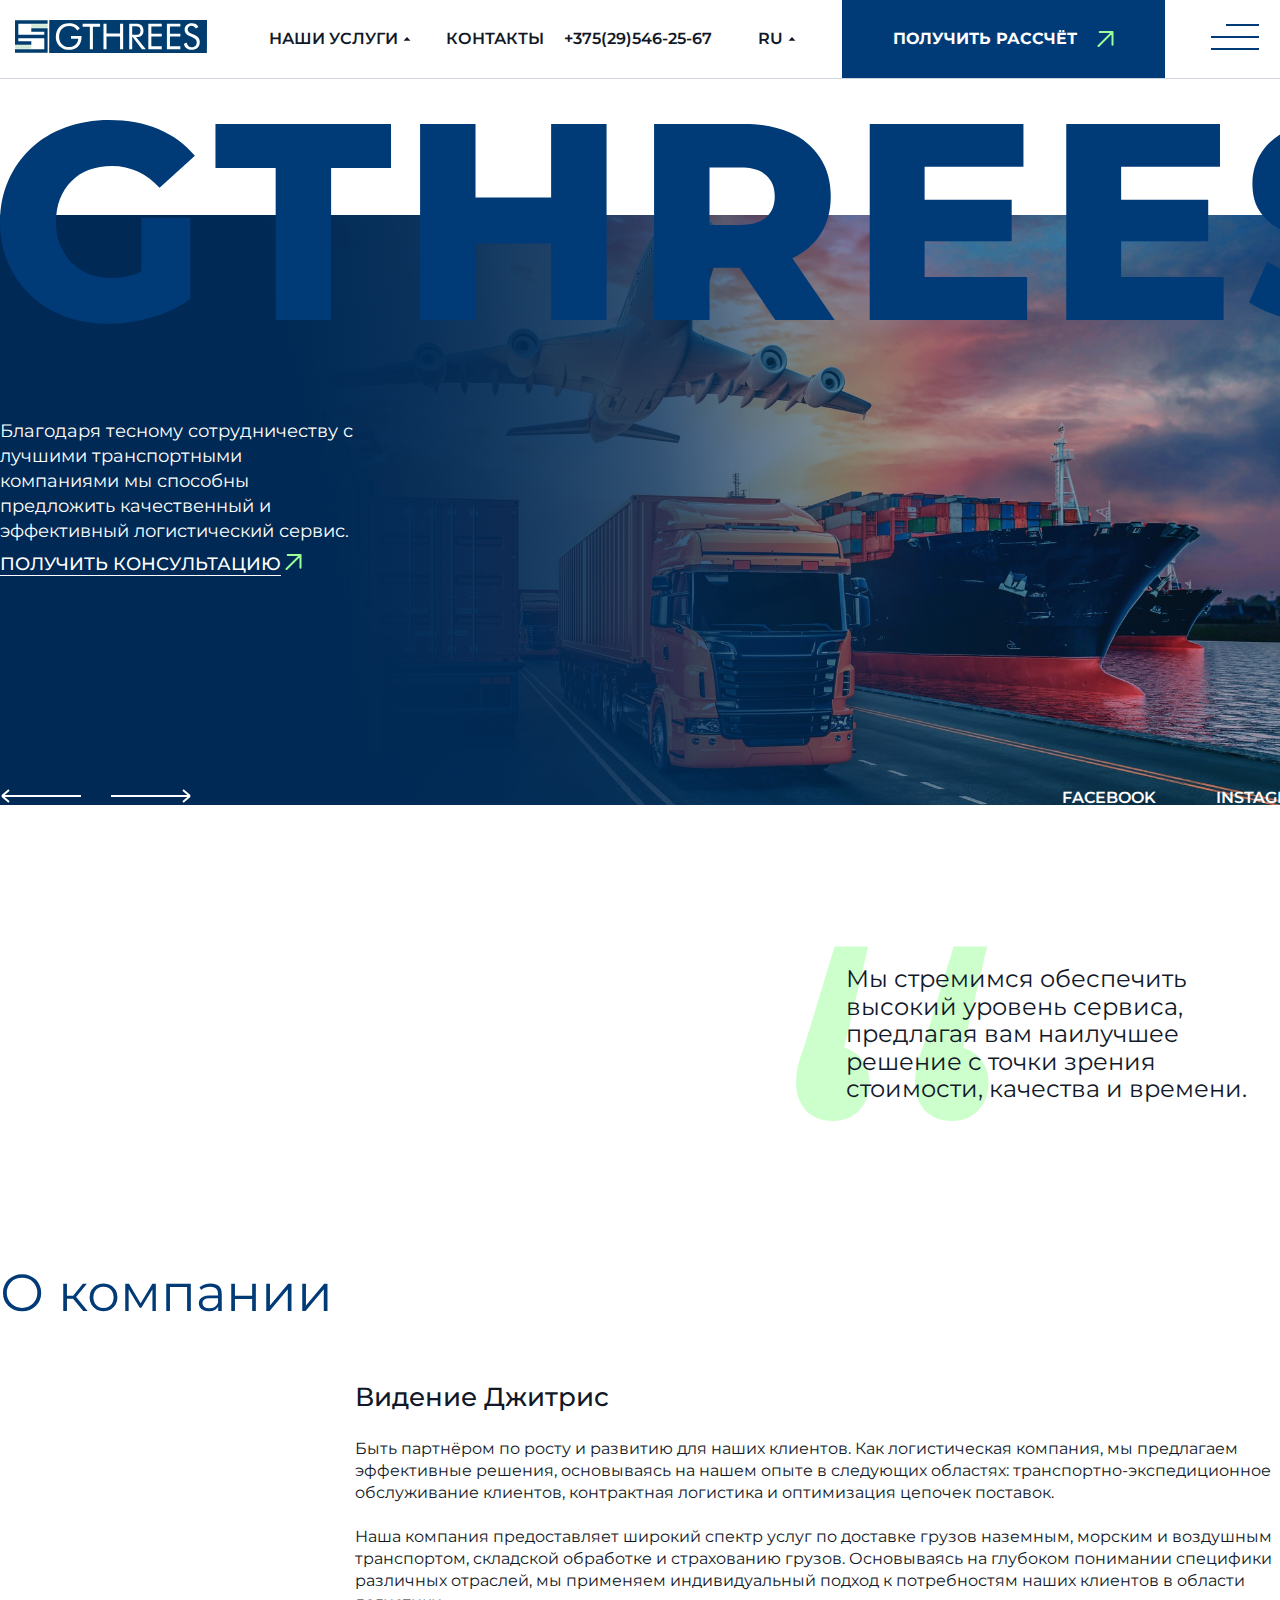
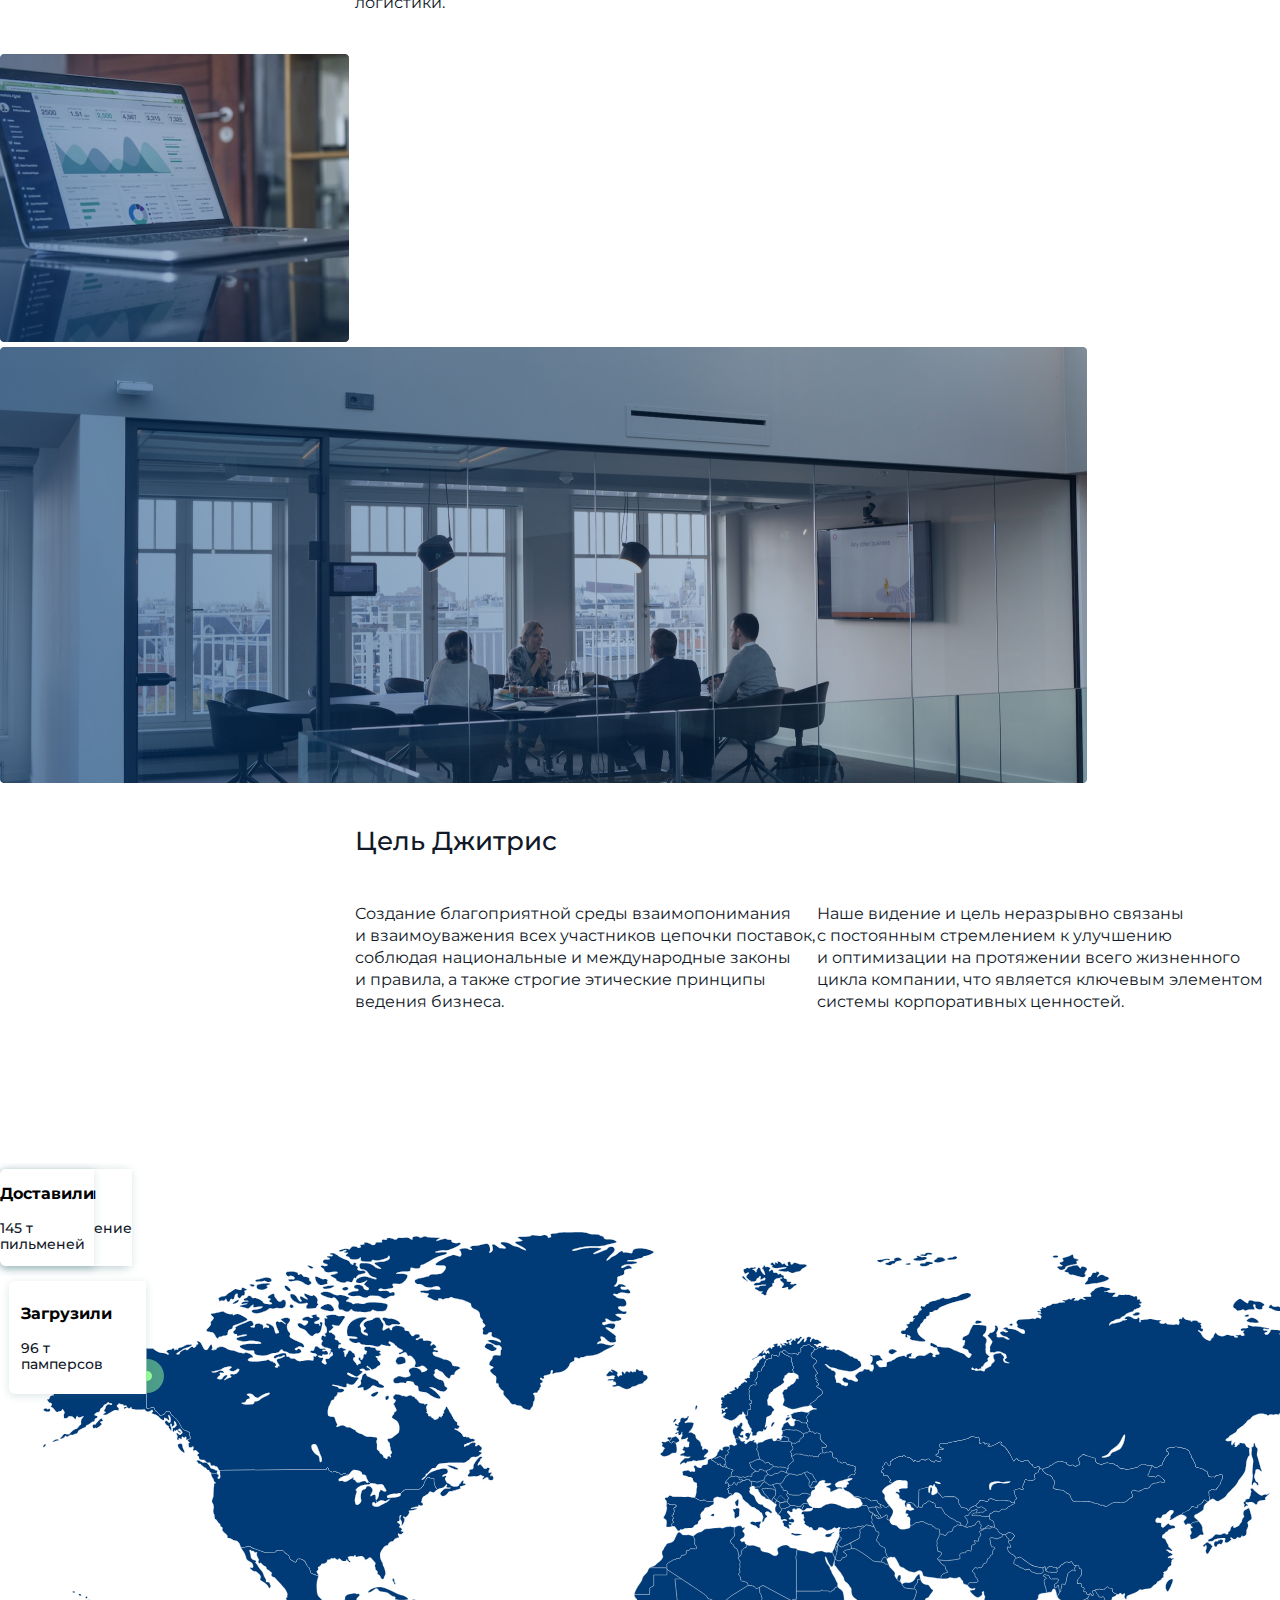
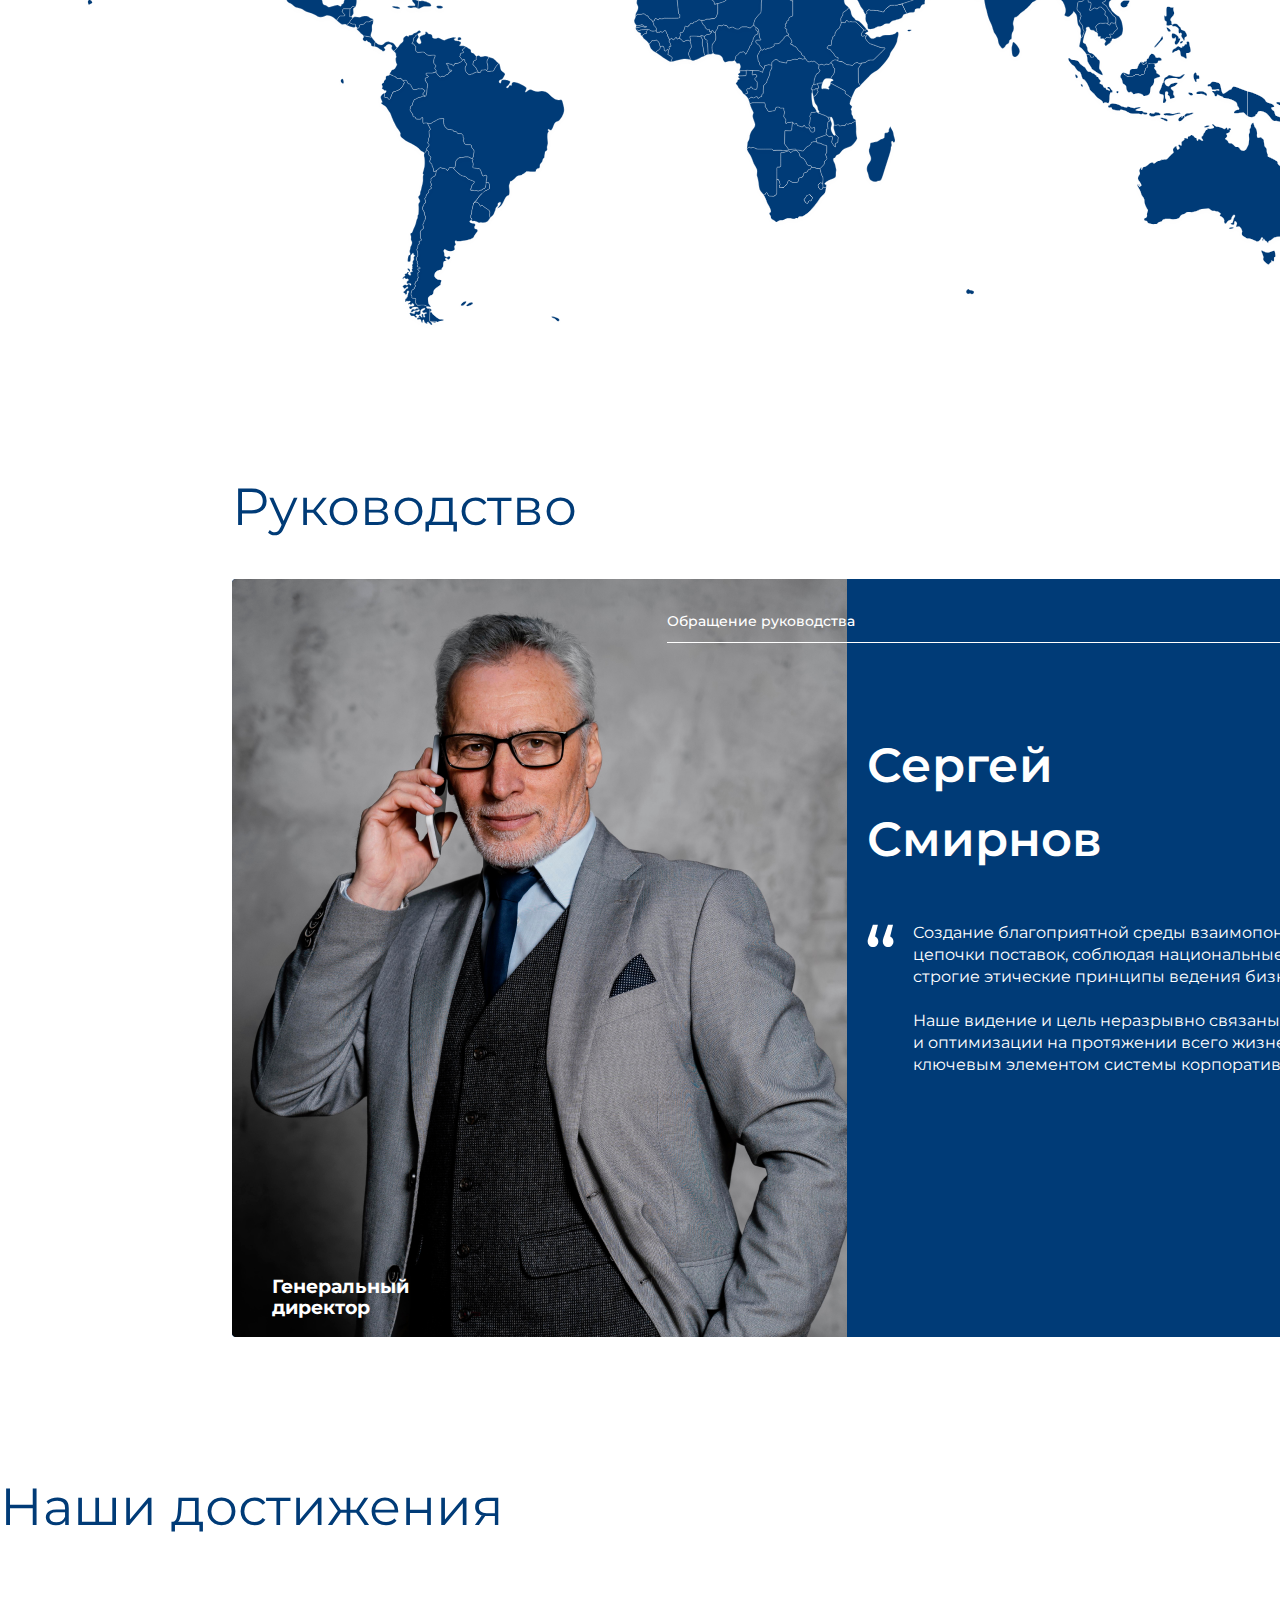
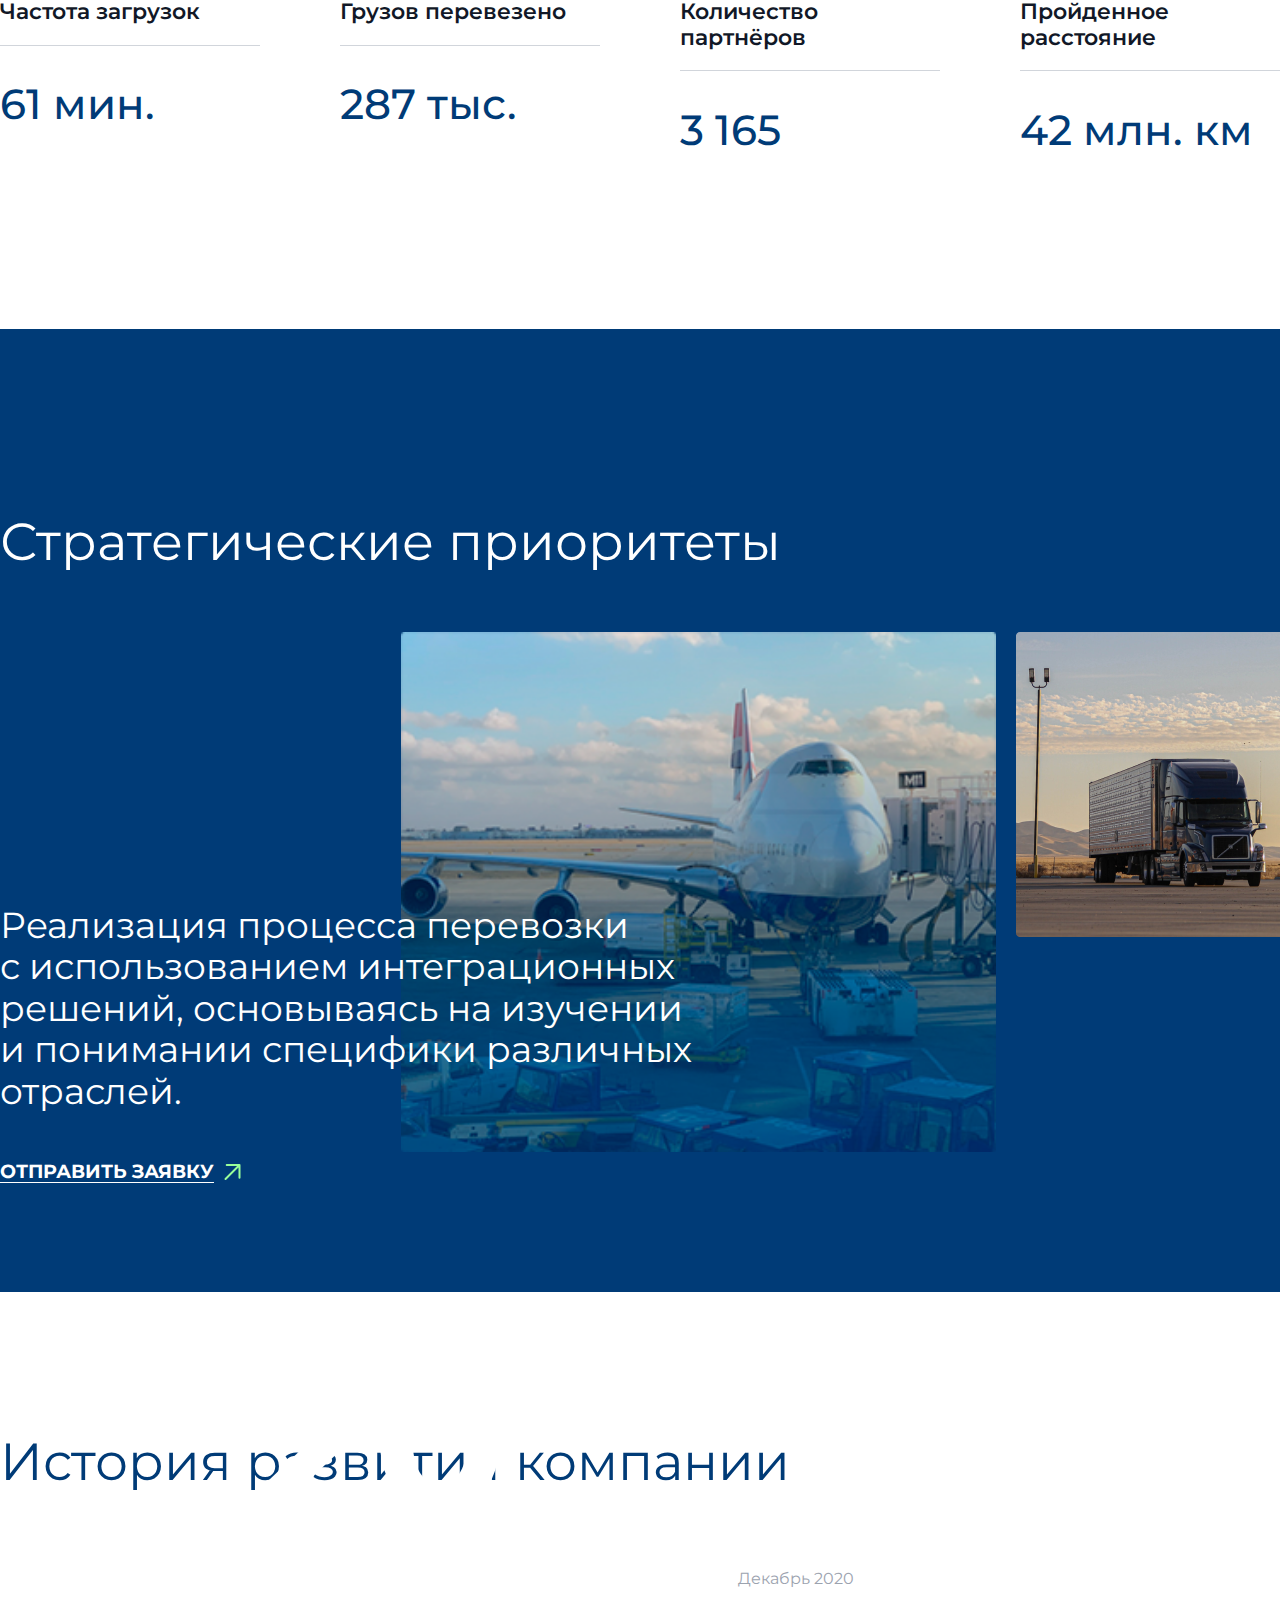
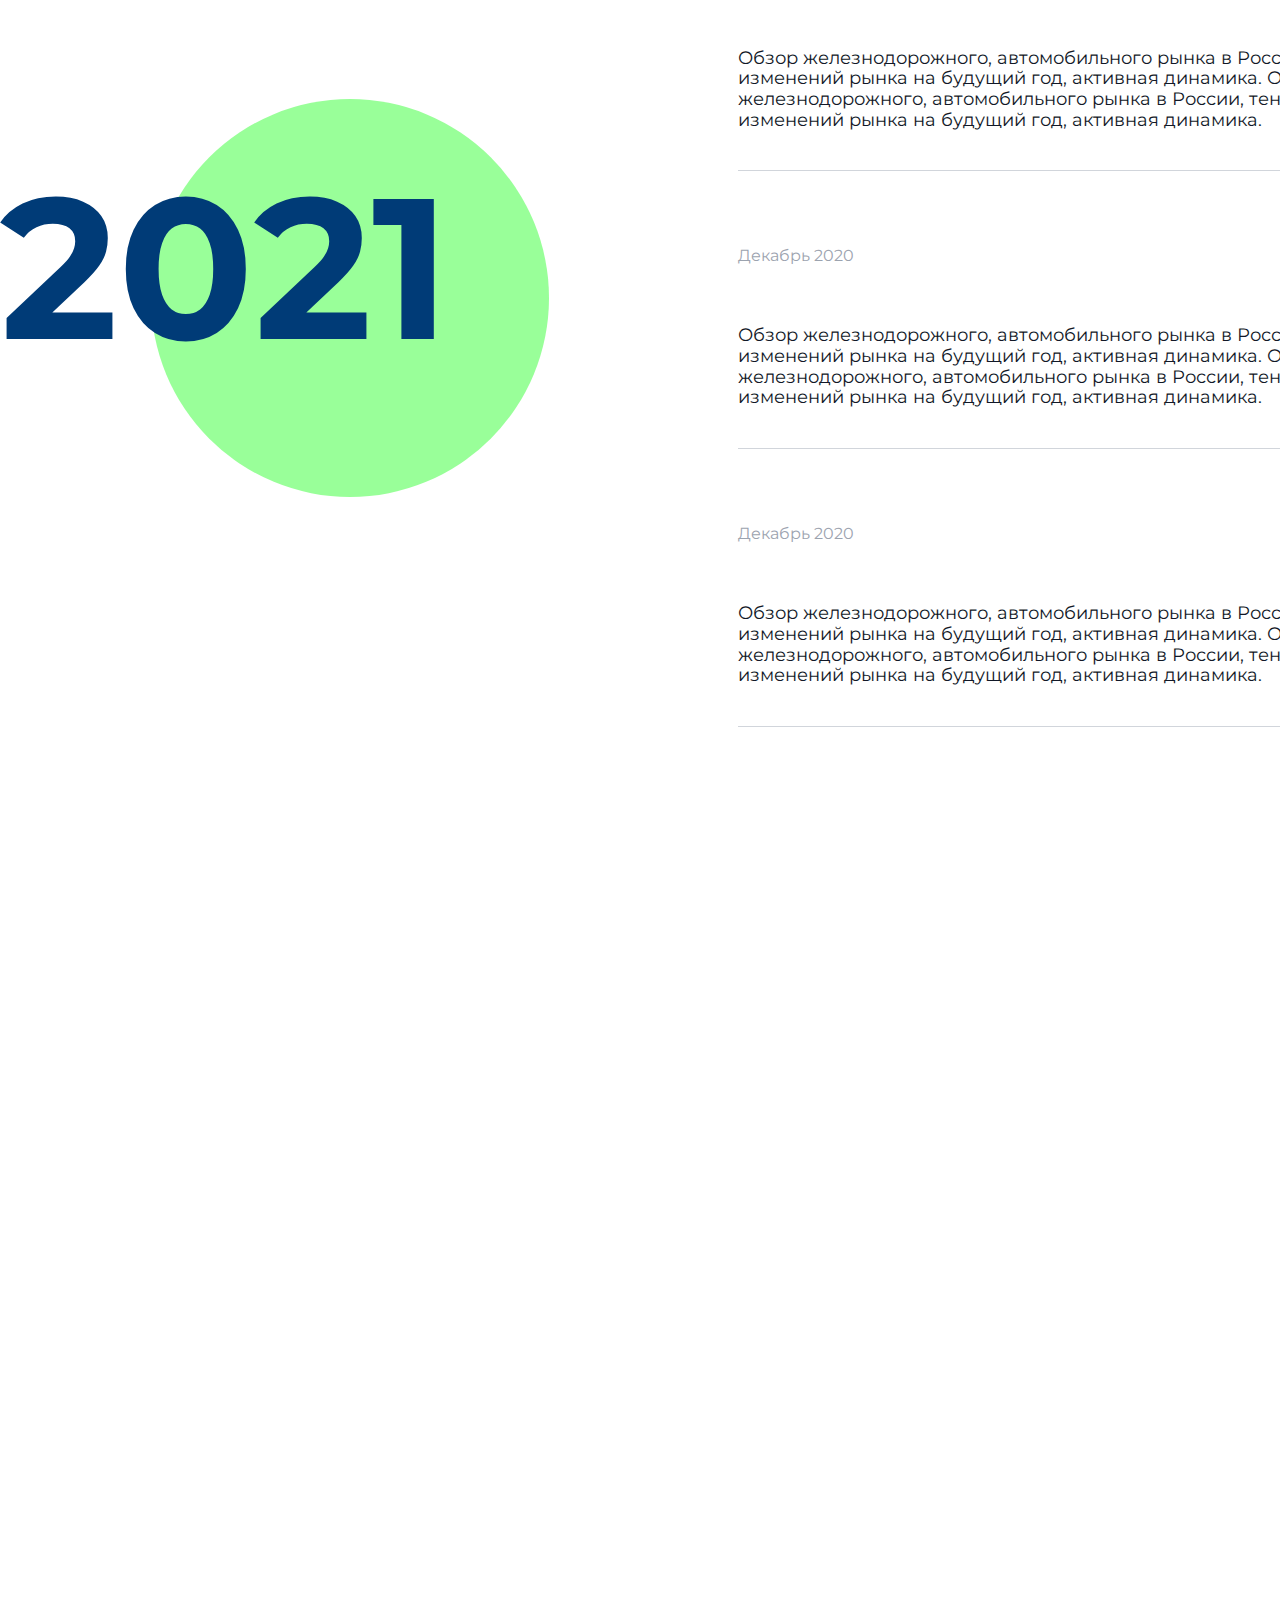
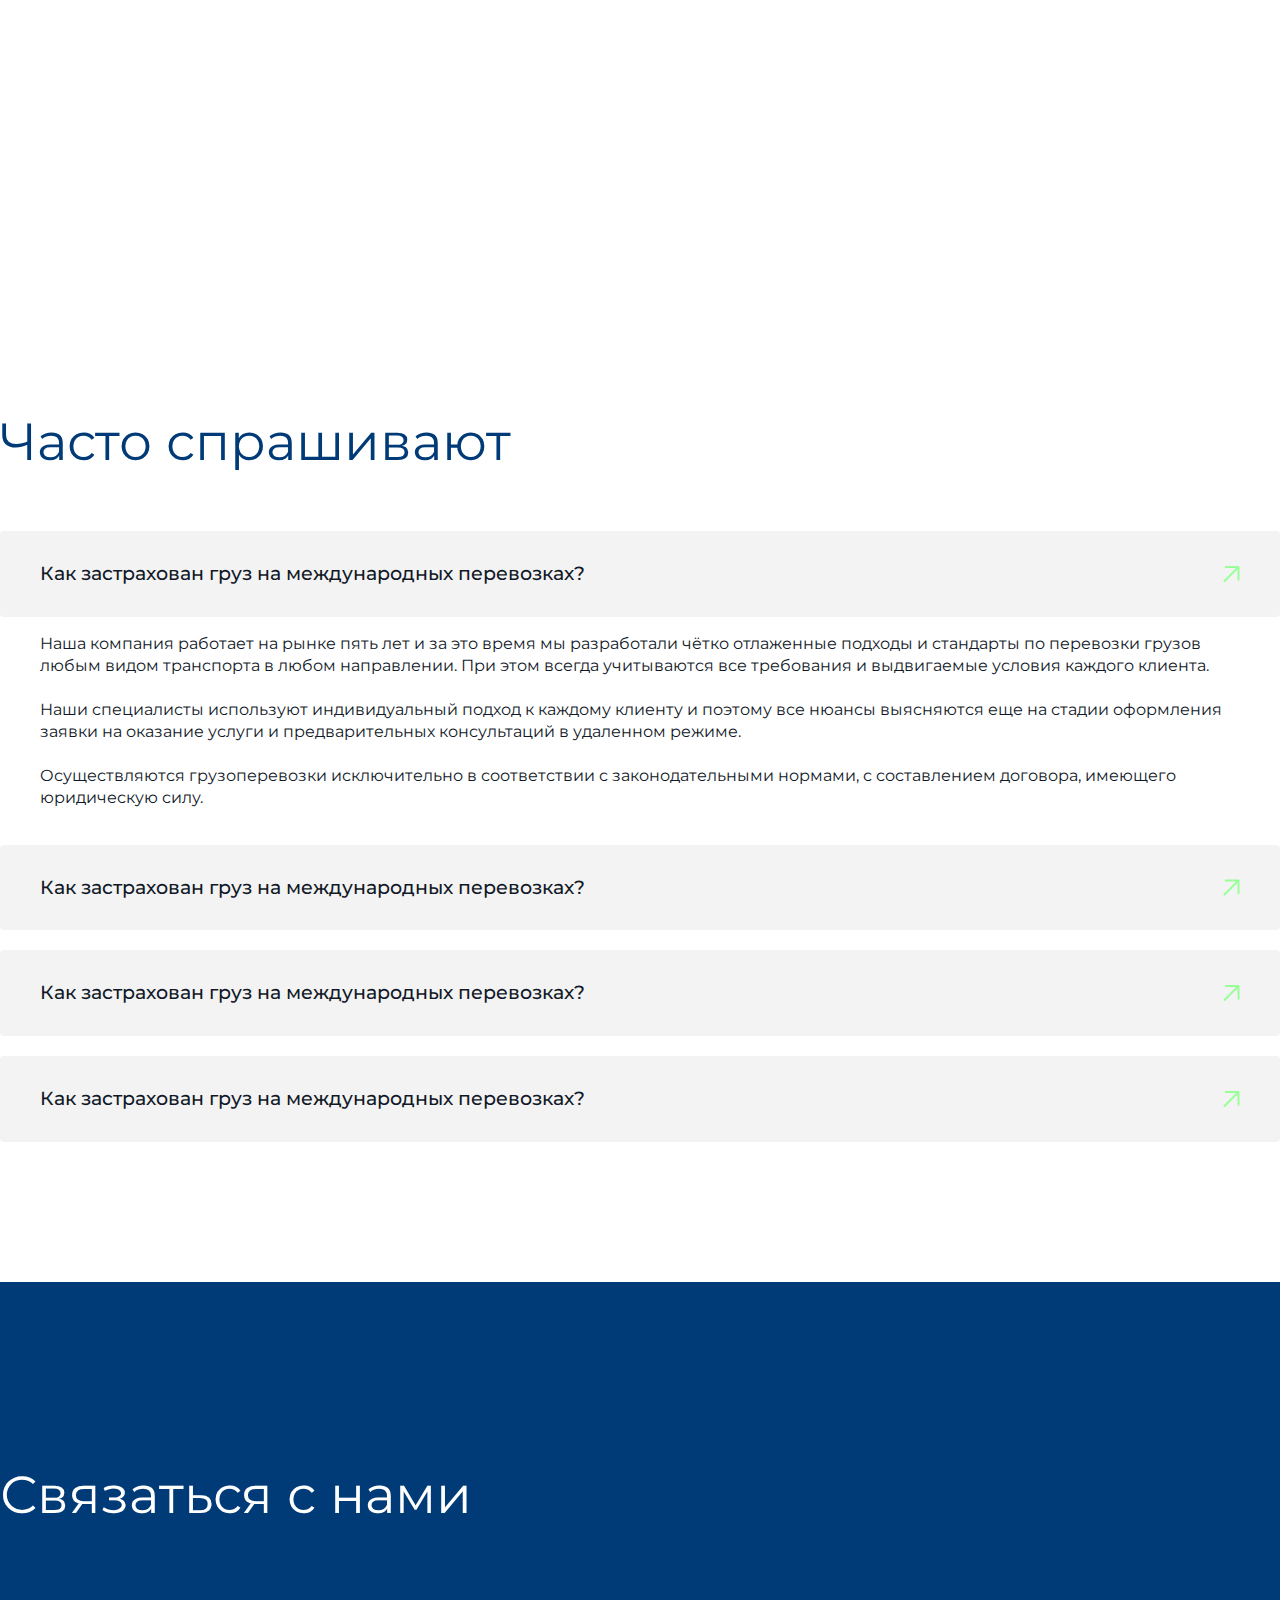
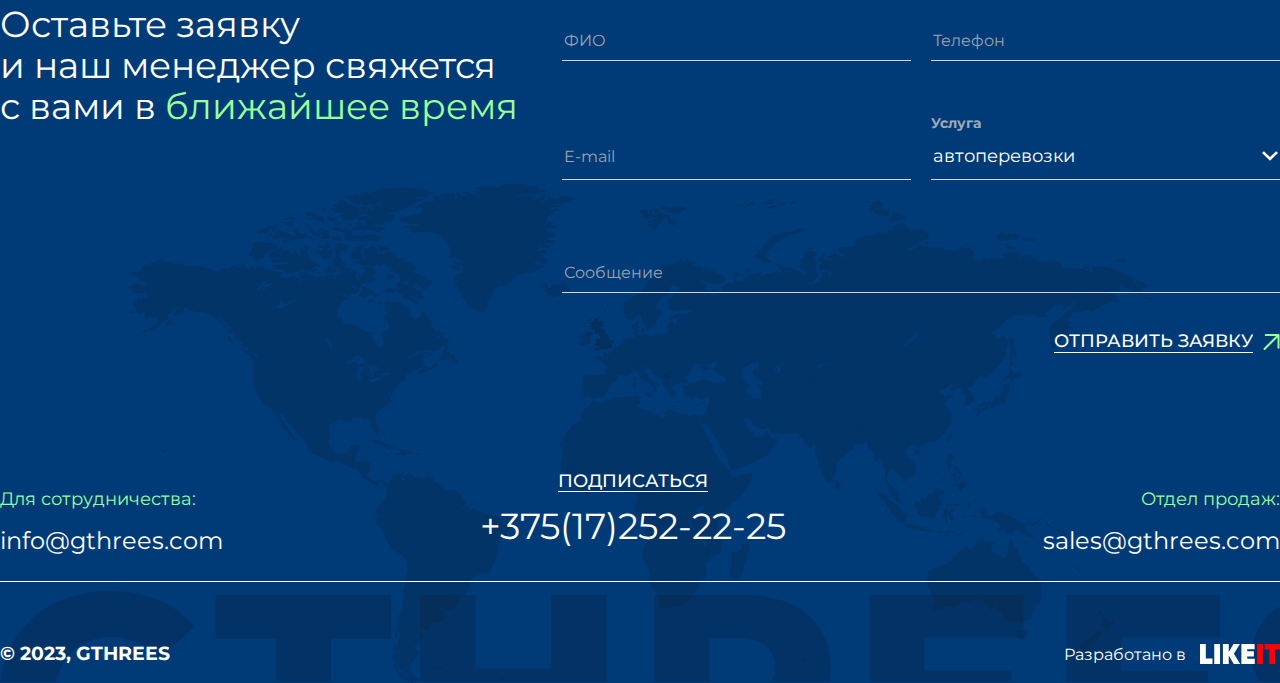
==== commit fcf97e16: "..." ====
--- a/company.html
+++ b/company.html
@@ -344,77 +344,68 @@
                         </div>
                     </div>
                 </section>
-                <section class="request">
-                    <div class="request__container rcont">
-                        <h2 class="rcont__title">Связаться с нами</h2>
-                        <div class="rcont__request">
-                            <h3 class="rcont__request-text">Оставьте заявку и наш менеджер свяжется с вами <span class="rcont__request-text--highlited">в ближайшее время</span></h3>
-                            <div class="rcont__request-form rform">
-                                <div class="rform__inputs first">
-                                    <div class="rform__input-container rinput">
-                                        <input type="text" placeholder="ФИО" class="rinput__input">
-                                    </div>
-                                    <div class="rform__input-container rinput">
-                                        <input type="text" placeholder="Телефон" class="rinput__input">
-                                    </div>
-                                </div>
-                                <div class="rform__inputs second">
-                                    <div class="rform__input-container rinput">
-                                        <input type="text" placeholder="E-mail" class="rinput__input">
-                                    </div>
-                                    <div class="rform__inputs-container selector rinput">
-                                        <p class="selector__text">Услуга</p>
-                                        <div class="selector__text-selector slt">
-                                            <h2 class="slt__title">Автоперевозки</h2>
-                                            <img src="assets/img/icons/arrow-down.svg" alt="" class="slt__icon">
+                <section class="contact" id="call">
+                    <div class="contact__container ccont">
+                        <h2 class="ccont__title">Связаться с нами</h2>
+                        <div class="ccont__content">
+                            <div class="ccont__content-text ctext">
+                                <h3 class="ctext__text">Оставьте заявку и наш менеджер свяжется с вами в <span class="hero">ближайшее время</span></h3>
+                            </div>
+                            <div class="ccont__content-form cform">
+                                <div class="cform__form">
+                                    
+                                    <input type="text" placeholder="ФИО" class="cform__form-input">
+                                    <input type="text" placeholder="Телефон" class="cform__form-input">
+                                    <input type="text" placeholder="E-mail" class="cform__form-input">
+                                    <div class="cform__form-input selector">
+                                        <h3 class="selector__text">Услуга</h3>
+                                        <div class="selector__select">
+                                            <span class="selector__select-title">автоперевозки</span>
+                                            <img src="assets/img/icons/arrow-down.svg" alt="" class="selector__select-image">
                                         </div>
-                                    </div>
-                                </div>
-                                <div class="rform__inputs message">
-                                    <div class="rform__inputs-container rinput">
-                                        <input type="text" placeholder="Сообщение" class="rinput__message">
-                                    </div>
-                                </div>
-                                <a href="#!" class="rform__button">
-                                    <h3 class="rform__button-text">ОТПРАВИТЬ ЗАЯВКУ</h3>
-                                    <img src="assets/img/icons/arrow.svg" alt="" class="rform__button-icon">
+                                        <div class="selector__options">
+                                            <div class="selector__select-option" data-value="auto">Автоперевозки</div>
+                                            <div class="selector__select-option" data-value="air">Авиаперевозки</div>
+                                            <div class="selector__select-option" data-value="mmod">Мультимодальные перевозки</div>
+                                            <div class="selector__select-option" data-value="railroad">Железнодорожные перевозки</div>
+                                            <div class="selector__select-option" data-value="heavy">Перевозки тяжелых и негабаритных грузов</div>
+                                            <div class="selector__select-option" data-value="danger">Перевозки опасных грузов</div>
+                                        </div>
+                                    </div>
+                                    <input type="text" placeholder="Сообщение" class="cform__form-input message">
+                                </div>
+                                <a href="#!" class="cform__button">
+                                    <h3 class="cform__button-text">Отправить заявку</h3>
+                                    <img src="assets/img/icons/arrow.svg" alt="" class="cgorm__button-arrow">
                                 </a>
-                        </div>
-                    </div>
-                    <div class="rcont__footer rfoot">
-                        <div class="rfoot__top">
-                            <div class="rfoot__top-coop rcoop">
-                                <h3 class="rcoop__title">Для сотрудничества</h3>
-                                <a href="mail: info@gthrees.com" class="rcoop__subtitle">info@gthrees.com</a>
-                            </div>
-                            <div class="rfoot__top-num rnum">
-                                <a href="#!" class="rnum__button">
-                                    ПОДПИСАТЬСЯ
-                                </a>
-                                <div class="rnum__number">
-                                    <a href="#!" class="rnum__number-text">+375(17)252-22-25</a>
-                                </div>
-                                
-                            </div>
-                            <div class="rfoot__top-sell rsell">
-                                <h3 class="rsell__title">Отдел продаж:</h3>
-                                <a href="#!" class="rsell__subtitle">sales@gthrees.com</a>
-                            </div>
-                        </div>
-                        <div class="rfoot__bottom rbot">
-                            <div class="rbot__copyright">
-                                <h3 class="rbot__copyright-title">© 2023, GTHREES</h3>
-                            </div>
-                            <div class="rbot__ref">
-                                <h3 class="rbot__ref-text">Разработано в</h3>
-                                <img src="assets/img/icons/likeit.svg" alt="" class="rbot__ref-image">
-                            </div>
-                        </div>
-                        
-                    </div>
-                    <img src="assets/img/icons/title.svg" alt="" class="rcont__logo">
-                    </div>
-                </section>    
+                            </div>
+                        </div>
+                    </div>
+                    <div class="contact__footer cfoot">
+                        <div class="cfoot__upper cfup">
+                            <div class="cfup__mail">
+                                <h3 class="cfup__mail-title">Для сотрудничества:</h3>
+                                <a href="#!" class="cfup__mail-mail">info@gthrees.com</a>
+                            </div>
+                            <div class="cfup__subscribe">
+                                <a href="#!" class="cfup__subscribe-link">Подписаться</a>
+                                <a href="#!" class="cfup__subscribe-number">+375(17)252-22-25</a>
+                            </div>
+                            <div class="cfup__sell">
+                                <h3 class="cfup__sell-title">Отдел продаж:</h3>
+                                <a href="#!" class="cfup__sell-mail">sales@gthrees.com</a>
+                            </div>
+                        </div>
+                        <div class="contact__bottom cfbot">
+                            <h3 class="cfbot__text">© 2023, GTHREES</h3>
+                            <a href="#!" class="cfbot__likeit">
+                                <h3 class="cfbot__likeit-text">Разработано в</h3>
+                                <img src="assets/img/icons/likeIt.svg" alt="" class="cfbot__likeit-icon">
+                            </a>
+                        </div>
+                        <img src="assets/img/icons/title-dark.svg" alt="" class="cfoot__title">
+                    </div>
+                </section>
             </div>
         </main>
         <footer class="application__footer footer">
--- a/assets/style/main-style.min.css
+++ b/assets/style/main-style.min.css
@@ -14,31 +14,43 @@
   --container-padding: 15px;
   --container-width: calc(var(--content-width) + (var(--container-padding) * 2));
   --font-size: 16px;
-  --font-family: "SF UI", sans-serif;
+  --font-family: "Montserrat", sans-serif;
 }
 
 @font-face {
   font-family: "Montserrat";
-  src: url(/assets/fonts/Montserrat-Medium.ttf) format(ttf);
-  font-weight: 400;
+  src: url(/assets/fonts/Montserrat-Medium\ 500.woff2) format(woff2);
+  font-weight: 500;
   font-style: normal;
 }
 @font-face {
   font-family: "Montserrat";
-  src: url(/assets/fonts/Montserrat-Medium.ttf) format(ttf);
+  src: url(/assets/fonts/Montserrat-Regular\ 400.woff2) format(woff2);
   font-weight: 400;
   font-style: normal;
 }
 @font-face {
   font-family: "Montserrat";
-  src: url(/assets/fonts/Montserrat-Medium.ttf) format(ttf);
-  font-weight: 400;
+  src: url(/assets/fonts/Montserrat-SemiBold\ 600.woff2) format(woff2);
+  font-weight: 600;
   font-style: normal;
 }
 @font-face {
   font-family: "Montserrat";
-  src: url(/assets/fonts/Montserrat-Medium.ttf) format(ttf);
-  font-weight: 400;
+  src: url(/assets/fonts/Montserrat-Bold\ 700.woff2) format(woff2);
+  font-weight: 700;
+  font-style: normal;
+}
+@font-face {
+  font-family: "Montserrat";
+  src: url(/assets/fonts/Montserrat-ExtraBold\ 800.woff2) format(woff2);
+  font-weight: 800;
+  font-style: normal;
+}
+@font-face {
+  font-family: "Montserrat";
+  src: url(/assets/fonts/Montserrat-Black\ 900.woff2) format(woff2);
+  font-weight: 900;
   font-style: normal;
 }
 .application {
@@ -58,10 +70,9 @@
   margin: 0 auto;
   width: 100%;
 }
-@media (max-width: 576px) {
-  .container {
-    background-color: red;
-  }
+
+.main__content {
+  overflow: hidden;
 }
 
 .button {
@@ -89,14 +100,74 @@
   width: 100%;
   max-width: 1456px;
 }
+@media (max-width: 990px) {
+  .header .nav {
+    max-width: 800px;
+    margin-left: auto;
+    margin-right: auto;
+  }
+}
+@media (max-width: 768px) {
+  .header .nav {
+    max-width: 700px;
+  }
+}
+@media (max-width: 576px) {
+  .header .nav {
+    max-width: 600px;
+  }
+}
+@media (max-width: 414px) {
+  .header .nav {
+    max-width: 414px;
+    justify-content: space-between;
+  }
+}
+.header .nav__mobile {
+  display: none;
+}
+@media (max-width: 414px) {
+  .header .nav__mobile {
+    display: block;
+  }
+}
+@media (max-width: 576px) {
+  .header .nav__mobile {
+    display: block;
+    margin-right: auto;
+  }
+}
 .header .nav__logo {
   margin-right: auto;
+}
+@media (max-width: 414px) {
+  .header .nav__logo {
+    display: none;
+  }
+}
+@media (max-width: 576px) {
+  .header .nav__logo {
+    display: none;
+  }
 }
 .header .nav__menu {
   gap: 20px;
   padding-right: 40px;
   display: flex;
 }
+@media (max-width: 414px) {
+  .header .nav__menu {
+    display: none;
+  }
+}
+@media (max-width: 990px) {
+  .header .nav__menu {
+    display: none;
+  }
+}
+.header .nav__menu .navitem {
+  position: relative;
+}
 .header .nav__menu .navitem__item {
   align-items: center;
   display: flex;
@@ -121,6 +192,16 @@
   display: flex;
   align-items: center;
   margin-right: 40px;
+}
+@media (max-width: 414px) {
+  .header .nav__language {
+    display: none;
+  }
+}
+@media (max-width: 768px) {
+  .header .nav__language {
+    display: none;
+  }
 }
 .header .nav__language-text {
   color: var(--color-text);
@@ -138,12 +219,70 @@
   display: flex;
   margin-right: 40px;
 }
+@media (max-width: 414px) {
+  .header .nav__button {
+    padding-left: 21px;
+    padding-right: 21px;
+    height: 48px;
+    margin-right: 20px;
+    margin-left: auto;
+    width: 212px;
+  }
+}
+@media (max-width: 576px) {
+  .header .nav__button {
+    padding: 0 21px;
+  }
+}
 .header .nav__button-text {
   margin-right: 20px;
   font-size: 16px;
   font-weight: 700;
   text-transform: uppercase;
 }
+@media (max-width: 414px) {
+  .header .nav__button-text {
+    font-size: 14px;
+    text-overflow: ellipsis;
+  }
+}
+.serve {
+  position: relative;
+}
+.serve:hover .serve__dropdown {
+  display: block;
+}
+.serve__dropdown {
+  display: none;
+  position: absolute;
+  top: 100%;
+  left: 0;
+  background-color: white;
+  z-index: 10;
+  width: 450px;
+  border-radius: 4px;
+}
+.serve__dropdown-item {
+  position: relative;
+  right: 30px;
+  padding-top: 10px;
+  padding-bottom: 10px;
+  border-bottom: solid 1px var(--color-gray);
+}
+.serve__dropdown-item a {
+  position: relative;
+  color: var(--color-text);
+  margin-right: auto;
+  font-size: 14px;
+  font-weight: 500;
+  width: -moz-min-content;
+  width: min-content;
+}
+.serve__dropdown-item a:hover {
+  background-color: var(--color-accent-light);
+  color: var(--color-accent);
+}
+
 .welcome {
   width: 100%;
 }
@@ -152,6 +291,11 @@
   padding-top: 42px;
   overflow: hidden;
 }
+@media (max-width: 414px) {
+  .welcome__upper {
+    min-height: 60px;
+  }
+}
 .welcome .wbot {
   height: 80vh;
   position: relative;
@@ -159,10 +303,39 @@
   background-size: cover;
   background-position: center;
 }
+@media (max-width: 414px) {
+  .welcome .wbot {
+    height: unset;
+    background: radial-gradient(#003B77 #002A55);
+  }
+}
 .welcome .wbot .wcont {
   max-width: 1456px;
   margin-right: auto;
   margin-left: auto;
+}
+@media (max-width: 990px) {
+  .welcome .wbot .wcont {
+    max-width: 800px;
+  }
+}
+@media (max-width: 768px) {
+  .welcome .wbot .wcont {
+    max-width: 700px;
+  }
+}
+@media (max-width: 576px) {
+  .welcome .wbot .wcont {
+    max-width: 600px;
+  }
+}
+@media (max-width: 414px) {
+  .welcome .wbot .wcont {
+    max-width: 374px;
+    margin-left: auto;
+    margin-right: auto;
+    position: relative;
+  }
 }
 .welcome .wbot .wcont__text {
   display: flex;
@@ -170,8 +343,33 @@
   top: -95px;
   position: relative;
 }
+@media (max-width: 990px) {
+  .welcome .wbot .wcont__text {
+    width: 890px;
+    margin-left: auto;
+    padding-right: 110px;
+    width: 800px;
+  }
+}
+@media (max-width: 576px) {
+  .welcome .wbot .wcont__text {
+    width: 680px;
+  }
+}
+@media (max-width: 414px) {
+  .welcome .wbot .wcont__text {
+    width: 524px;
+    top: -35px;
+    left: -20px;
+  }
+}
 .welcome .wbot .wcont__desc {
   position: relative;
+}
+@media (max-width: 576px) {
+  .welcome .wbot .wcont__desc {
+    margin-left: auto;
+  }
 }
 .welcome .wbot .wcont__desc-title {
   margin: 0;
@@ -180,14 +378,39 @@
   line-height: 84px;
   font-size: 60px;
 }
+@media (max-width: 576px) {
+  .welcome .wbot .wcont__desc-title {
+    font-size: 50px;
+    line-height: 60px;
+    margin-left: 20px;
+  }
+}
+@media (max-width: 414px) {
+  .welcome .wbot .wcont__desc-title {
+    margin-top: 60px;
+    font-size: 34px;
+    line-height: 67px;
+  }
+}
 .welcome .wbot .wcont__desc-title--exped {
   margin-left: 100px;
 }
+@media (max-width: 576px) {
+  .welcome .wbot .wcont__desc-title--exped {
+    margin-left: 0;
+  }
+}
 .welcome .wbot .wcont__desc-title--comp {
   color: white;
 }
 .welcome .wbot .wcont__desc .servicelevel {
-  margin: -70px 0 0 380px;
+  margin: -70px 0 0 410px;
+}
+@media (max-width: 576px) {
+  .welcome .wbot .wcont__desc .servicelevel {
+    margin: 0;
+    margin-left: 20px;
+  }
 }
 .welcome .wbot .wcont__desc .servicelevel__text {
   font-weight: 400;
@@ -196,11 +419,21 @@
   width: 360px;
   margin: 0;
 }
+@media (max-width: 414px) {
+  .welcome .wbot .wcont__desc .servicelevel__text {
+    margin-top: 62px;
+  }
+}
 .welcome .wbot .wcont__desc .servicelevel__button {
   gap: 10px;
   display: flex;
   margin-top: 10px;
 }
+@media (max-width: 414px) {
+  .welcome .wbot .wcont__desc .servicelevel__button {
+    margin-top: 30px;
+  }
+}
 .welcome .wbot .wcont__desc .servicelevel__button-text {
   font-size: 18px;
   font-weight: 500;
@@ -227,6 +460,11 @@
 .welcome .wbot .wcont .wbut__social {
   gap: 60px;
   display: flex;
+}
+@media (max-width: 990px) {
+  .welcome .wbot .wcont .wbut__social {
+    display: none;
+  }
 }
 .welcome .wbot .wcont .wbut__social-links {
   font-size: 16px;
@@ -243,6 +481,11 @@
   right: -113px;
   top: -240px;
 }
+@media (max-width: 990px) {
+  .welcome .wbot .wcont .wbut__messenger {
+    display: none;
+  }
+}
 
 .achievements {
   width: 100%;
@@ -253,6 +496,21 @@
   max-width: 1456px;
   margin-left: auto;
   margin-right: auto;
+}
+@media (max-width: 990px) {
+  .achievements .acont {
+    max-width: 800px;
+  }
+}
+@media (max-width: 768px) {
+  .achievements .acont {
+    max-width: 700px;
+  }
+}
+@media (max-width: 414px) {
+  .achievements .acont {
+    max-width: 374px;
+  }
 }
 .achievements .acont__title {
   font-size: 52px;
@@ -261,10 +519,22 @@
   margin-bottom: 40px; /* Отступ снизу */
   text-align: left; /* Выравнивание текста по левому краю */
 }
+@media (max-width: 414px) {
+  .achievements .acont__title {
+    font-size: 36px;
+  }
+}
 .achievements .acont__cards {
   display: flex;
   gap: 80px;
   width: 100%;
+}
+@media (max-width: 990px) {
+  .achievements .acont__cards {
+    display: grid;
+    grid-template-columns: repeat(2, 1fr);
+    gap: 20px;
+  }
 }
 .achievements .acont__cards-card {
   flex: 1;
@@ -276,10 +546,23 @@
   border-bottom: 1px solid var(--color-gray2);
   padding-bottom: 20px;
 }
+@media (max-width: 414px) {
+  .achievements .acont__cards-card--title {
+    font-size: 16px;
+  }
+}
 .achievements .acont__cards-card--number {
   color: var(--color-accent);
   font-size: 42px;
   font-weight: 500;
+}
+@media (max-width: 414px) {
+  .achievements .acont__cards-card--number {
+    font-size: 20px;
+  }
+  .achievements .acont__cards-card--number span {
+    font-size: 50px;
+  }
 }
 
 .acont {
@@ -322,6 +605,21 @@
   margin-right: auto;
   margin-left: auto;
 }
+@media (max-width: 990px) {
+  .company .cmp {
+    max-width: 800px;
+  }
+}
+@media (max-width: 768px) {
+  .company .cmp {
+    max-width: 700px;
+  }
+}
+@media (max-width: 414px) {
+  .company .cmp {
+    max-width: 374px;
+  }
+}
 .company .cmp__text-title {
   font-size: 52px;
   font-weight: 100;
@@ -336,13 +634,36 @@
   font-weight: 400;
   line-height: 33.6px;
 }
+@media (max-width: 414px) {
+  .company .cmp__text-subtitle {
+    padding: 0;
+    font-size: 18px;
+    line-height: 25px;
+  }
+}
 .company .cmp__map {
   position: relative;
+}
+@media (max-width: 990px) {
+  .company .cmp__map-map {
+    width: 800px;
+  }
+}
+@media (max-width: 768px) {
+  .company .cmp__map-map {
+    width: 700px;
+  }
+}
+@media (max-width: 414px) {
+  .company .cmp__map-map {
+    width: 100vw;
+  }
 }
 .company .cmp__map .dot {
   position: absolute;
 }
 .company .cmp__map .dot__text {
+  position: absolute;
   background-color: var(--color-white);
   gap: 10px;
   border-top-left-radius: 6px;
@@ -360,12 +681,14 @@
   font-weight: 500;
 }
 .company .cmp__map .dot1 {
-  left: 150px;
-  top: 5px;
-  transform: translate(-21px, 100px);
+  top: 190px;
+  left: 130px;
 }
 .company .cmp__map .dot1__text {
-  width: 113px;
+  width: 137px;
+  padding: 8px 12px 8px 12px;
+  top: -78px;
+  right: 18px;
 }
 .company .cmp__map-map {
   margin-top: 60px;
@@ -374,6 +697,11 @@
   display: flex;
   gap: 10px;
   align-items: center;
+}
+@media (max-width: 414px) {
+  .company .cmp__link {
+    margin-top: 20px;
+  }
 }
 .company .cmp__link-text {
   padding-bottom: 2px;
@@ -401,10 +729,31 @@
   margin-right: auto;
   margin-left: auto;
 }
+@media (max-width: 990px) {
+  .scont__bottom .serv {
+    max-width: 800px;
+  }
+}
+@media (max-width: 768px) {
+  .scont__bottom .serv {
+    max-width: 700px;
+  }
+}
 .scont__bottom .serv__image {
   display: flex;
   position: relative;
   top: -95px;
+}
+@media (max-width: 990px) {
+  .scont__bottom .serv__image {
+    width: 800px;
+    top: -60px;
+  }
+}
+@media (max-width: 768px) {
+  .scont__bottom .serv__image {
+    width: 700px;
+  }
 }
 .scont__bottom .serv__text-title {
   font-size: 52px;
@@ -418,6 +767,11 @@
   line-height: 33px;
   font-weight: 400;
   margin-left: 369px;
+}
+@media (max-width: 990px) {
+  .scont__bottom .serv__text-subtitle {
+    width: unset;
+  }
 }
 .scont__bottom .serv__link {
   display: flex;
@@ -455,27 +809,146 @@
   max-width: 1456px;
   margin-left: auto;
   margin-right: auto;
+  margin-top: 140px;
+  margin-bottom: 140px;
+}
+@media (max-width: 768px) {
+  .we .wecont {
+    max-width: 700px;
+  }
+}
+.we .wecont__title {
+  font-size: 52px;
+  color: var(--color-accent);
+  font-weight: 400;
 }
 .we .wecont__cards {
+  grid-template-columns: repeat(2, 1fr);
+  grid-template-rows: repeat(2, 1fr);
   display: grid;
-  grid-template-columns: repeat(2, 1fr);
-  grid-row: 1/3;
-}
-.we .wecont__cards .wcard__hover {
+  padding: 0;
+  margin: 0;
+  width: -moz-min-content;
+  width: min-content;
+  gap: 20px;
+  margin-left: 369px;
+}
+@media (max-width: 990px) {
+  .we .wecont__cards {
+    margin: 0;
+  }
+}
+.we .wecont__cards .wcard {
+  max-width: 472px;
+}
+.we .wecont__cards .wcard:hover .wcard__nothover {
   display: none;
 }
+.we .wecont__cards .wcard:hover .wcard__hover {
+  display: block;
+}
 .we .wecont__cards .wcard__nothover {
+  background: linear-gradient(135deg, #09325B 0%, rgba(69, 99, 233, 0.3) 100%), #09325B;
   width: 472px;
   height: 472px;
-  background: linear-gradient(135deg, #09325B 0%, rgba(69, 99, 233, 0.3) 100%), #09325B;
-  border-radius: 4px;
+  display: flex;
+  flex-direction: column;
+  justify-content: space-between;
+}
+@media (max-width: 990px) {
+  .we .wecont__cards .wcard__nothover {
+    width: 372px;
+    height: 372px;
+  }
+}
+@media (max-width: 768px) {
+  .we .wecont__cards .wcard__nothover {
+    width: 350px;
+  }
+}
+.we .wecont__cards .wcard__nothover-title {
+  font-weight: 500;
+  font-size: 22px;
+  color: var(--color-white);
+  line-height: 30px;
+  max-width: 214px;
+  margin-left: 40px;
+  margin-top: 40px;
 }
 .we .wecont__cards .wcard__nothover-picture {
   position: relative;
-  align-items: center;
-  justify-content: center;
-  display: flex;
-}
+  padding-left: 136px;
+  padding-right: 136px;
+}
+@media (max-width: 990px) {
+  .we .wecont__cards .wcard__nothover-picture {
+    padding-left: 80px;
+    padding-right: 80px;
+    position: relative;
+  }
+}
+.we .wecont__cards .wcard__nothover-picture--icon {
+  position: absolute;
+  left: 65%;
+  top: -15%;
+}
+.we .wecont__cards .wcard__nothover-number {
+  font-size: 80px;
+  line-height: 112px;
+  font-weight: 400;
+  margin: 0;
+  margin-left: 50px;
+  margin-bottom: 25px;
+}
+@media (max-width: 990px) {
+  .we .wecont__cards .wcard__nothover-number {
+    font-size: 40px;
+    position: relative;
+    top: -40px;
+    margin-left: 30px;
+  }
+}
+.we .wecont__cards .wcard__hover {
+  border-radius: 6px;
+  border: solid 1px var(--color-gray2);
+  display: none;
+  background-color: var(--color-white);
+  width: 472px;
+  height: 472px;
+}
+@media (max-width: 990px) {
+  .we .wecont__cards .wcard__hover {
+    width: 372px;
+    height: 372px;
+  }
+}
+@media (max-width: 768px) {
+  .we .wecont__cards .wcard__hover {
+    width: 350px;
+  }
+}
+.we .wecont__cards .wcard__hover-title {
+  font-weight: 500;
+  font-size: 22px;
+  color: var(--color-text);
+  line-height: 30px;
+  max-width: 214px;
+  padding-top: 20px;
+  padding-left: 40px;
+}
+.we .wecont__cards .wcard__hover-subtitle {
+  padding-left: 40px;
+  max-width: 309px;
+  color: var(--color-text);
+  font-size: 16px;
+  line-height: 22px;
+  font-weight: 400;
+}
+.we .wecont__cards .cardleft {
+  margin-top: 40px;
+}
+
+/* Card */
 /* Card */
 .partners {
   margin-top: 140px;
@@ -487,6 +960,21 @@
   margin-right: auto;
   margin-left: auto;
 }
+@media (max-width: 990px) {
+  .partners .pcont {
+    max-width: 800px;
+  }
+}
+@media (max-width: 768px) {
+  .partners .pcont {
+    max-width: 700px;
+  }
+}
+@media (max-width: 414px) {
+  .partners .pcont {
+    max-width: 374px;
+  }
+}
 .partners .pcont__text-title {
   font-weight: 400;
   font-size: 52px;
@@ -501,17 +989,50 @@
   margin-left: 369px;
   margin-top: 49px;
 }
+@media (max-width: 990px) {
+  .partners .pcont__text-subtitle {
+    width: unset;
+  }
+}
+@media (max-width: 414px) {
+  .partners .pcont__text-subtitle {
+    margin-left: 0;
+    font-size: 18px;
+    line-height: 25px;
+  }
+}
 .partners .pcont__nav {
   display: flex;
   color: var(--color-accent);
   margin-top: 60px;
   gap: 54px;
+}
+@media (max-width: 990px) {
+  .partners .pcont__nav {
+    gap: 20px;
+    justify-content: space-between;
+  }
 }
 .partners .pcont__nav-item {
   font-weight: 600;
   font-size: 18px;
   line-height: 25px;
   color: var(--color-gray4);
+}
+@media (max-width: 990px) {
+  .partners .pcont__nav-item {
+    font-size: 12px;
+  }
+}
+@media (max-width: 768px) {
+  .partners .pcont__nav-item {
+    font-size: 10px;
+  }
+}
+@media (max-width: 414px) {
+  .partners .pcont__nav-item {
+    font-size: 18px;
+  }
 }
 .partners .pcont__nav .highlited {
   color: var(--color-accent);
@@ -523,11 +1044,32 @@
   gap: 20px;
   grid-template-rows: repeat(2, 1fr);
   display: grid;
+  position: relative;
+}
+@media (max-width: 414px) {
+  .partners .pcont__col {
+    grid-template-columns: repeat(2, 1fr);
+  }
 }
 .partners .pcont__col-item {
   min-height: 349px;
   background-color: var(--color-gray1);
 }
+@media (max-width: 414px) {
+  .partners .pcont__col-item {
+    min-height: 182px;
+    min-width: 182px;
+  }
+}
+.partners .pcont__col-item--image {
+  margin-left: auto;
+  margin-right: auto;
+}
+@media (max-width: 414px) {
+  .partners .pcont__col-item--image {
+    max-width: 100px;
+  }
+}
 .partners .pcont__col .it2 {
   grid-column: span 1;
   height: 349px;
@@ -536,6 +1078,11 @@
   margin-left: auto;
   margin-right: auto;
 }
+@media (max-width: 414px) {
+  .partners .pcont__col .it2 {
+    height: unset;
+  }
+}
 .partners .pcont__col .it3 {
   grid-column: span 1;
   height: 349px;
@@ -544,6 +1091,11 @@
   margin-left: auto;
   margin-right: auto;
 }
+@media (max-width: 414px) {
+  .partners .pcont__col .it3 {
+    height: unset;
+  }
+}
 .partners .pcont__col .it4 {
   grid-column: span 1;
   height: 349px;
@@ -552,12 +1104,22 @@
   margin-left: auto;
   margin-right: auto;
 }
+@media (max-width: 414px) {
+  .partners .pcont__col .it4 {
+    height: unset;
+    grid-row: 4;
+  }
+}
 .partners .pcont__col .it1 {
   background-image: url(/assets/img/images/chemistry.jpeg);
   background-position: center;
-  -o-object-fit: cover;
-     object-fit: cover;
+  background-size: cover;
   grid-column: span 2;
+}
+@media (max-width: 414px) {
+  .partners .pcont__col .it1 {
+    height: 182px;
+  }
 }
 .partners .pcont__col .it5 {
   grid-column: span 2;
@@ -567,6 +1129,12 @@
   margin-left: auto;
   margin-right: auto;
 }
+@media (max-width: 414px) {
+  .partners .pcont__col .it5 {
+    height: unset;
+    grid-column: span 2;
+  }
+}
 .partners .pcont__col .it6 {
   background-color: var(--color-accent-second);
   display: flex;
@@ -574,11 +1142,28 @@
   max-width: 349px;
   gap: 10px;
 }
+@media (max-width: 414px) {
+  .partners .pcont__col .it6 {
+    max-height: 182px;
+  }
+}
 .partners .pcont__col .bubilda {
   gap: 10px;
   margin-left: auto;
   display: flex;
   margin-top: 294px;
+}
+@media (max-width: 414px) {
+  .partners .pcont__col .bubilda {
+    position: absolute;
+    right: 12%;
+  }
+}
+.partners .pcont__col .bubilda__mobile {
+  margin-right: 30px;
+}
+.partners .pcont__col .bubilda__image {
+  display: none;
 }
 .partners .pcont__col .bubilda__text {
   font-size: 18px;
@@ -599,6 +1184,23 @@
   padding-top: 140px;
   padding-bottom: 140px;
 }
+@media (max-width: 990px) {
+  .news .ncont {
+    max-width: 800px;
+  }
+}
+@media (max-width: 768px) {
+  .news .ncont {
+    max-width: 700px;
+  }
+}
+@media (max-width: 414px) {
+  .news .ncont {
+    max-width: 374px;
+    padding-top: 80px;
+    padding-bottom: 80px;
+  }
+}
 .news .ncont__title {
   font-size: 52px;
   font-weight: 400;
@@ -612,9 +1214,19 @@
   width: 738px;
   height: 575px;
 }
+@media (max-width: 990px) {
+  .news .ncont__news-image {
+    display: none;
+  }
+}
 .news .ncont__news .necards__items {
   margin-right: 58px;
 }
+@media (max-width: 414px) {
+  .news .ncont__news .necards__items {
+    margin: 0;
+  }
+}
 .news .ncont__news .necards__items-item {
   display: flex;
   border-bottom: solid 1px var(--color-gray2);
@@ -625,6 +1237,13 @@
   font-weight: 400;
   line-height: 33px;
   margin-right: 40px;
+}
+@media (max-width: 414px) {
+  .news .ncont__news .necards__items-item--title {
+    font-size: 18px;
+    line-height: 25px;
+    margin-right: 0;
+  }
 }
 .news .ncont__news .necards__items-link {
   display: flex;
@@ -648,16 +1267,41 @@
   margin-left: auto;
   margin-right: auto;
 }
+@media (max-width: 990px) {
+  .faq .facont {
+    max-width: 800px;
+  }
+}
+@media (max-width: 768px) {
+  .faq .facont {
+    max-width: 700px;
+  }
+}
+@media (max-width: 414px) {
+  .faq .facont {
+    max-width: 374px;
+  }
+}
 .faq .facont__title {
   font-size: 52px;
   color: var(--color-accent);
   font-weight: 400;
   margin-bottom: 60px;
 }
+@media (max-width: 414px) {
+  .faq .facont__title {
+    font-size: 36px;
+  }
+}
 .faq .facont__items {
   display: flex;
   flex-direction: column;
   gap: 20px;
+}
+@media (max-width: 414px) {
+  .faq .facont__items {
+    gap: 16px;
+  }
 }
 .faq .facont__items .accord__title {
   padding-right: 40px;
@@ -667,16 +1311,43 @@
   border-radius: 4px;
   justify-content: space-between;
 }
+@media (max-width: 414px) {
+  .faq .facont__items .accord__title {
+    padding-left: 0px;
+    padding-right: 0px;
+  }
+}
 .faq .facont__items .accord__title-text {
   color: var(--color-text);
   margin-top: 32px;
   margin-bottom: 32px;
+  font-weight: 500;
+}
+@media (max-width: 414px) {
+  .faq .facont__items .accord__title-text {
+    margin-top: 20px;
+    margin-bottom: 20px;
+    font-size: 16px;
+    padding-right: 20px;
+  }
+}
+@media (max-width: 414px) {
+  .faq .facont__items .accord__title-icon {
+    margin-bottom: auto;
+    margin-top: 20px;
+  }
 }
 .faq .facont__items .accord__info {
   display: none;
   padding-right: 40px;
   padding-left: 40px;
 }
+@media (max-width: 414px) {
+  .faq .facont__items .accord__info {
+    padding-left: 0;
+    padding-right: 0;
+  }
+}
 .faq .facont__items .accord__info-text {
   color: var(--color-text);
   font-size: 16px;
@@ -685,156 +1356,6 @@
 }
 .faq .facont__items .accord .ainfo1 {
   display: block;
-}
-
-.request {
-  background-color: var(--color-accent);
-}
-.request .rcont {
-  position: relative;
-  max-width: 1456px;
-  margin-right: auto;
-  margin-left: auto;
-  padding-top: 140px;
-  padding-bottom: 36px;
-}
-.request .rcont__title {
-  font-size: 52px;
-  font-weight: 400;
-}
-.request .rcont__request {
-  display: flex;
-}
-.request .rcont__request-text {
-  font-size: 36px;
-  font-weight: 400;
-  line-height: 50px;
-  width: 590px;
-}
-.request .rcont__request .rform {
-  margin-left: 148px;
-}
-.request .rcont__request .rform .second {
-  margin-top: 63px;
-}
-.request .rcont__request .rform__inputs {
-  display: grid;
-  grid-template-columns: repeat(2, 1fr);
-  gap: 20px;
-  align-items: stretch;
-}
-.request .rcont__request .rform__inputs .rinput__input {
-  background: none;
-  border: none;
-  border-bottom: solid 1px var(--color-white);
-  outline: none;
-  padding-bottom: 10px;
-  caret-color: var(--color-white);
-  color: var(--color-white);
-  width: 349px;
-}
-.request .rcont__request .rform__inputs .rinput__input::-moz-placeholder {
-  color: var(--color-gray2);
-  font-size: 16px;
-  font-weight: 400;
-  line-height: 22px;
-}
-.request .rcont__request .rform__inputs .rinput__input::placeholder {
-  color: var(--color-gray2);
-  font-size: 16px;
-  font-weight: 400;
-  line-height: 22px;
-}
-.request .rcont__request .rform__inputs .rinput .selector__text {
-  color: var(--color-gray2);
-  margin: 0;
-  font-size: 12px;
-}
-.request .rcont__request .rform__inputs .rinput .slt {
-  display: flex;
-  justify-content: space-between;
-  border-bottom: solid 1px var(--color-white);
-}
-.request .rcont__request .rform__inputs .rinput .slt:hover {
-  cursor: pointer;
-}
-.request .rcont__request .rform__inputs .rinput .slt__title {
-  font-size: 16px;
-  font-weight: 400;
-  margin: 0;
-  margin-top: 8px;
-}
-.request .rcont .rfoot {
-  margin-top: 210px;
-  position: relative;
-  z-index: 50;
-}
-.request .rcont .rfoot__top {
-  display: flex;
-  justify-content: space-between;
-  border-bottom: solid 1px var(--color-white);
-  padding-bottom: 34px;
-}
-.request .rcont .rfoot__top .rcoop__title {
-  font-size: 18px;
-  font-weight: 400;
-  color: var(--color-accent-second);
-  text-align: left;
-}
-.request .rcont .rfoot__top .rcoop__subtitle {
-  color: var(--color-gray2);
-  font-size: 24px;
-  font-weight: 400;
-}
-.request .rcont .rfoot__top .rsell__title {
-  font-size: 18px;
-  font-weight: 400;
-  color: var(--color-accent-second);
-  text-align: right;
-}
-.request .rcont .rfoot__top .rsell__subtitle {
-  color: var(--color-gray2);
-  font-size: 24px;
-  font-weight: 400;
-}
-.request .rcont .rfoot__top .rnum {
-  text-align: center;
-  position: relative;
-}
-.request .rcont .rfoot__top .rnum__button {
-  border-bottom: solid 1px var(--color-white);
-  font-size: 18px;
-  font-weight: 500;
-  width: 149px;
-}
-.request .rcont .rfoot__top .rnum__number {
-  margin-top: 34px;
-  font-weight: 400;
-  font-size: 36px;
-}
-.request .rcont .rfoot .rbot {
-  display: flex;
-  justify-content: space-between;
-}
-.request .rcont .rfoot .rbot__copyright-title {
-  font-size: 18px;
-  font-weight: 400;
-}
-.request .rcont .rfoot .rbot__ref {
-  display: flex;
-  gap: 14px;
-  align-items: center;
-}
-.request .rcont .rfoot .rbot__ref-image {
-  height: 20px;
-  width: 80px;
-}
-.request .rcont__logo {
-  filter: brightness(75%);
-  z-index: 0;
-  bottom: -80px;
-  position: absolute;
-  overflow: hidden;
 }
 
 .burger {
@@ -1593,4 +2114,698 @@
   top: -240px;
 }
 
-/* XXL 2 *//*# sourceMappingURL=main-style.min.css.map */+/* XXL 2 */
+.new .newsco {
+  max-width: 1456px;
+  margin-left: auto;
+  margin-right: auto;
+  margin-top: 140px;
+  margin-bottom: 140px;
+}
+.new .newsco__news {
+  display: flex;
+  flex-direction: column;
+  border-bottom: solid 1px var(--color-gray2);
+  padding-bottom: 50px;
+}
+.new .newsco__news .necard {
+  display: flex;
+  padding-bottom: 50px;
+  padding-top: 50px;
+}
+.new .newsco__news .necard--selected {
+  border-top: solid 1px var(--color-gray2);
+  border-bottom: solid 1px var(--color-gray2);
+}
+.new .newsco__news .necard__image {
+  max-width: 349px;
+  max-height: 278px;
+}
+.new .newsco__news .necard__image-picture {
+  max-width: 349px;
+  max-height: 278px;
+  -o-object-fit: cover;
+     object-fit: cover;
+}
+.new .newsco__news .necard__date {
+  margin-left: 15px;
+}
+.new .newsco__news .necard__date-number {
+  margin: 0;
+  margin-top: -15px;
+  font-size: 84px;
+  line-height: 92px;
+  font-weight: 400;
+  color: var(--color-accent);
+}
+.new .newsco__news .necard__date-date {
+  font-size: 16px;
+  font-weight: 500;
+  color: var(--color-gray3);
+}
+.new .newsco__news .necard__text {
+  margin-left: 73px;
+  display: flex;
+  flex-direction: column;
+}
+.new .newsco__news .necard__text-title {
+  font-size: 24px;
+  margin: 0;
+  font-weight: 500;
+  color: var(--color-text);
+}
+.new .newsco__news .necard__text-subtitle {
+  margin-top: 40px;
+  font-size: 16px;
+  color: var(--color-text);
+  font-weight: 400;
+}
+.new .newsco__news .necard__text-arrow {
+  width: 14px;
+  height: 14px;
+  margin-left: auto;
+  margin-top: auto;
+}
+.new .newsco__news-button {
+  display: flex;
+  justify-content: center;
+  color: var(--color-text);
+  margin-top: 60px;
+  border: solid 1px var(--color-gray2);
+  padding-top: 20px;
+  padding-bottom: 20px;
+  font-weight: 500;
+}
+
+.newsdet .newsdetail {
+  margin-bottom: 140px;
+  max-width: 1456px;
+  margin-left: auto;
+  margin-right: auto;
+  margin-top: 140px;
+}
+.newsdet .newsdetail__button {
+  display: flex;
+  gap: 10px;
+  border-bottom: solid 1px var(--color-gray2);
+  padding-bottom: 60px;
+  color: var(--color-accent);
+}
+.newsdet .newsdetail__button-text {
+  border-bottom: solid 1px var(--color-accent);
+  font-weight: 500;
+  font-size: 18px;
+}
+.newsdet .newsdetail .detnews {
+  display: flex;
+  padding-top: 60px;
+}
+.newsdet .newsdetail .detnews__text-title {
+  width: 535px;
+  font-size: 24px;
+  font-weight: 600;
+  color: var(--color-text);
+  border-bottom: solid 1px var(--color-gray2);
+  padding-bottom: 60px;
+}
+.newsdet .newsdetail .detnews__text .detnum__number {
+  color: var(--color-accent);
+  font-size: 84px;
+  font-weight: 400;
+  margin: 0;
+}
+.newsdet .newsdetail .detnews__text .detnum__text {
+  font-size: 16px;
+  font-weight: 500;
+  line-height: 22px;
+  color: var(--color-gray3);
+}
+.newsdet .newsdetail .detnews__desc {
+  padding-left: 60px;
+}
+.newsdet .newsdetail .detnews__desc-image {
+  width: 801px;
+  height: 391px;
+  -o-object-position: center;
+     object-position: center;
+  -o-object-fit: cover;
+     object-fit: cover;
+}
+.newsdet .newsdetail .detnews__desc-text {
+  color: var(--color-text);
+}
+
+.hire {
+  margin-top: 140px;
+  margin-bottom: 140px;
+}
+.hire .hicont {
+  max-width: 1456px;
+  margin-left: auto;
+  margin-right: auto;
+}
+.hire .hicont__title {
+  font-size: 52px;
+  color: var(--color-accent);
+  font-weight: 400;
+  margin-bottom: 60px;
+}
+.hire .hicont__items {
+  display: flex;
+  flex-direction: column;
+  gap: 20px;
+}
+.hire .hicont__items .hicord__title {
+  padding-right: 40px;
+  padding-left: 40px;
+  display: flex;
+  background-color: var(--color-gray);
+  border-radius: 4px;
+  justify-content: space-between;
+}
+.hire .hicont__items .hicord__title-text {
+  color: var(--color-text);
+  margin-top: 32px;
+  margin-bottom: 32px;
+}
+.hire .hicont__items .hicord .hiinfo {
+  display: none;
+  padding-left: 40px;
+}
+.hire .hicont__items .hicord .hiinfo__text {
+  font-size: 16px;
+  font-weight: 400;
+  color: var(--color-text);
+  line-height: 22px;
+  margin-top: 40px;
+}
+.hire .hicont__items .hicord .hiinfo__exp-title {
+  margin-top: 40px;
+  font-size: 18px;
+  font-weight: 500;
+  line-height: 25px;
+  color: var(--color-text);
+}
+.hire .hicont__items .hicord .hiinfo__exp-subtitle {
+  margin: 0;
+  font-size: 16px;
+  font-weight: 400;
+  line-height: 22px;
+  color: var(--color-text);
+}
+.hire .hicont__items .hicord .hiinfo__duties {
+  margin-top: 40px;
+}
+.hire .hicont__items .hicord .hiinfo__duties-title {
+  font-size: 18px;
+  font-weight: 500;
+  color: var(--color-text);
+}
+.hire .hicont__items .hicord .hiinfo__duties-subtitle {
+  color: var(--color-text);
+  font-size: 16px;
+  font-weight: 400;
+}
+.hire .hicont__items .hicord .hiinfo__duties-int {
+  color: var(--color-text);
+  font-size: 16px;
+  font-weight: 400;
+  margin-top: 40px;
+}
+.hire .hicont__items .hicord .hiinfo .hiform {
+  margin-top: 40px;
+  max-width: 718px;
+}
+.hire .hicont__items .hicord .hiinfo .hiform__inputs {
+  display: grid;
+  grid-template-columns: repeat(2, 1fr);
+  gap: 20px;
+}
+.hire .hicont__items .hicord .hiinfo .hiform__inputs-input {
+  outline: none;
+  margin-top: 63px;
+  border: none;
+  border-bottom: solid 1px var(--color-gray2);
+  padding-bottom: 10px;
+}
+.hire .hicont__items .hicord .hiinfo .hiform__inputs .hinput {
+  grid-column: span 2;
+}
+.hire .hicont__items .hicord .hiinfo .hiform .hiattach__text {
+  color: var(--color-text);
+  font-size: 16px;
+  font-weight: 400;
+}
+.hire .hicont__items .hicord .hiinfo .hiform .hiattach__attachment {
+  width: -moz-max-content;
+  width: max-content;
+  border: 1px dotted var(--color-gray2);
+  height: 100%;
+}
+.hire .hicont__items .hicord .hiinfo .hiform .hiattach__attachment-text {
+  font-size: 14px;
+  font-weight: 400;
+  line-height: 19px;
+  text-align: center;
+  color: #4f4f4f;
+}
+.hire .hicont__items .hicord .hiinfo .hiform .hiattach__attachment-text--span {
+  font-weight: 400;
+  font-size: 14px;
+  color: var(--color-black);
+  border-bottom: solid 1px var(--color-black);
+}
+.hire .hicont__items .hicord .hiinfo .hiform .hiattach__attachment-subtitle {
+  font-size: 14px;
+  font-weight: 400;
+  line-height: 19px;
+  text-align: center;
+  color: #4f4f4f;
+}
+.hire .hicont__items .hicord .hiinfo .hiform .hiattach__acception {
+  color: var(--color-text);
+}
+.hire .hicont__items .hicord .hiinfo .hiform .hiattach__acception-span {
+  color: var(--color-accent);
+  border-bottom: solid 1px var(--color-accent);
+}
+.hire .hicont__items .hicord .hiinfo .hiform__submit {
+  gap: 10px;
+  display: flex;
+}
+.hire .hicont__items .hicord .hiinfo .hiform__submit-text {
+  font-weight: 500;
+  text-transform: uppercase;
+  color: var(--color-accent);
+  border-bottom: solid 1px var(--color-accent);
+}
+
+.selector {
+  position: relative;
+}
+.selector__text {
+  position: absolute;
+  top: calc(-100% - 8px);
+  margin-bottom: 8px;
+  font-size: 14px;
+  color: #9ea8ba;
+}
+.selector__select {
+  display: flex;
+  justify-content: space-between;
+  align-items: center;
+  padding: 2px;
+  cursor: pointer;
+  background: transparent;
+  color: #fff;
+  position: relative;
+}
+.selector__select-title {
+  font-size: 18px;
+  color: #fff;
+  white-space: nowrap; /* Запрещает перенос текста на новую строку */
+  overflow: hidden; /* Обрезает текст, выходящий за пределы блока */
+  text-overflow: ellipsis; /* Добавляет троеточие на конце обрезанного текста */
+  max-width: 303px;
+}
+.selector__select-image {
+  width: 16px;
+  height: 16px;
+  transition: transform 0.3s ease;
+}
+.selector__select.open .selector__select-image {
+  transform: rotate(180deg);
+}
+.selector__options {
+  display: none;
+  position: absolute;
+  top: calc(100% + 5px);
+  left: 0;
+  background: #fff;
+  border: 1px solid #dcdcdc;
+  width: 100%;
+  z-index: 10;
+  border-radius: 4px;
+  box-shadow: 0 2px 5px rgba(0, 0, 0, 0.1);
+}
+.selector__options.open {
+  display: block;
+}
+.selector__select-option {
+  padding: 10px;
+  font-size: 16px;
+  color: #333;
+  cursor: pointer;
+  transition: background 0.3s ease;
+}
+.selector__select-option:hover {
+  background: #f1f1f1;
+}
+
+.contact {
+  background: radial-gradient(#153d9a, #0c1f4c), linear-gradient(151.59deg, #002A55 29.72%, rgba(0, 42, 85, 0) 60.06%), linear-gradient(19.11deg, #002A55 13.56%, rgba(12, 37, 94, 0) 59.08%), linear-gradient(90.27deg, #0C255E 0.46%, rgba(69, 99, 233, 0.69) 52.3%, rgba(12, 37, 94, 0.16) 99.99%), var(--color-accent);
+  background-image: url("/assets/img/Vector.svg");
+  background-position: bottom;
+  background-size: 80%;
+  background-repeat: no-repeat;
+}
+.contact:before {
+  background-image: url("/assets/img/images/conts.jpeg");
+}
+.contact .ccont {
+  padding-top: 140px;
+  margin: 0;
+  max-width: 1456px;
+  margin-left: auto;
+  margin-right: auto;
+}
+@media (max-width: 990px) {
+  .contact .ccont {
+    max-width: 800px;
+  }
+}
+@media (max-width: 768px) {
+  .contact .ccont {
+    max-width: 700px;
+  }
+}
+.contact .ccont__title {
+  font-size: 52px;
+  font-weight: 400;
+}
+.contact .ccont__content {
+  display: flex;
+  justify-content: space-between;
+}
+.contact .ccont__content .ctext__text {
+  max-width: 590px;
+  font-size: 36px;
+  font-weight: 400;
+}
+@media (max-width: 768px) {
+  .contact .ccont__content .ctext__text {
+    font-size: 24px;
+  }
+}
+.contact .ccont__content .ctext__text .hero {
+  color: var(--color-accent-second);
+}
+.contact .ccont__content .cform__form {
+  width: 718px;
+  grid-template-columns: repeat(2, 1fr);
+  display: grid;
+  gap: 20px;
+}
+@media (max-width: 990px) {
+  .contact .ccont__content .cform__form {
+    width: 50%;
+  }
+}
+.contact .ccont__content .cform__form-input {
+  margin-top: 63px;
+  background: none;
+  outline: none;
+  border: none;
+  border-bottom: 1px solid var(--color-gray2);
+  color: var(--color-gray);
+  padding-bottom: 10px;
+  font-size: 16px;
+  font-weight: 400;
+}
+.contact .ccont__content .cform__form-input::-moz-placeholder {
+  color: var(--color-gray3);
+}
+.contact .ccont__content .cform__form-input::placeholder {
+  color: var(--color-gray3);
+}
+.contact .ccont__content .cform__form .message {
+  grid-column: span 2;
+}
+.contact .ccont__content .cform__button {
+  margin-left: auto;
+  margin-top: 20px;
+  display: flex;
+  gap: 10px;
+  width: -moz-min-content;
+  width: min-content;
+}
+.contact .ccont__content .cform__button-text {
+  white-space: nowrap; /* Запрещает перенос текста на новую строку */
+  overflow: hidden; /* Обрезает текст, выходящий за пределы блока */
+  text-overflow: ellipsis;
+  text-transform: uppercase;
+  font-size: 18px;
+  font-weight: 500;
+  border-bottom: solid 1px var(--color-white);
+}
+.contact .cfoot {
+  margin-top: 100px;
+  max-width: 1456px;
+  margin-left: auto;
+  margin-right: auto;
+  position: relative;
+  overflow: hidden;
+}
+@media (max-width: 990px) {
+  .contact .cfoot {
+    max-width: 800px;
+  }
+}
+@media (max-width: 768px) {
+  .contact .cfoot {
+    max-width: 700px;
+  }
+}
+.contact .cfoot .cfup {
+  position: inherit;
+  z-index: 3;
+  border-bottom: solid 1px var(--color-white);
+  padding-bottom: 26px;
+  display: flex;
+  justify-content: space-between;
+}
+.contact .cfoot .cfup__mail-title {
+  color: var(--color-accent-second);
+  font-size: 18px;
+  font-weight: 400;
+}
+.contact .cfoot .cfup__mail-mail {
+  font-size: 24px;
+  font-weight: 400;
+}
+.contact .cfoot .cfup__sell {
+  text-align: right;
+}
+.contact .cfoot .cfup__sell-title {
+  color: var(--color-accent-second);
+  font-size: 18px;
+  font-weight: 400;
+}
+.contact .cfoot .cfup__sell-mail {
+  font-size: 24px;
+  font-weight: 400;
+}
+.contact .cfoot .cfup__subscribe {
+  display: flex;
+  flex-direction: column;
+  align-items: center;
+  gap: 14px;
+}
+.contact .cfoot .cfup__subscribe-link {
+  border-bottom: solid 1px var(--color-white);
+  font-weight: 500;
+  font-size: 18px;
+  text-transform: uppercase;
+}
+.contact .cfoot .cfup__subscribe-number {
+  font-size: 400;
+  font-size: 36px;
+}
+.contact .cfoot .cfbot {
+  margin-top: 42px;
+  display: flex;
+  justify-content: space-between;
+  position: inherit;
+  z-index: 2;
+}
+.contact .cfoot .cfbot__likeit {
+  gap: 14px;
+  display: flex;
+  align-items: center;
+}
+.contact .cfoot .cfbot__likeit-text {
+  font-size: 16px;
+  font-weight: 400;
+  margin-top: 4px;
+  margin-bottom: 0;
+}
+.contact .cfoot .cfbot__likeit-icon {
+  height: 20px;
+}
+.contact .cfoot__title {
+  position: absolute;
+  top: 120px;
+  z-index: 1;
+}
+@media (max-width: 990px) {
+  .contact .cfoot__title {
+    width: 800px;
+    top: 160px;
+  }
+}
+@media (max-width: 990px) {
+  .contact .cfoot__title {
+    width: 700px;
+    top: 170px;
+  }
+}
+
+/* XXL 2 */
+.contgen {
+  width: 100%;
+}
+.contgen .cbot {
+  height: 590px;
+  position: relative;
+  background-position: top;
+}
+.contgen .cbot .ccont {
+  border-bottom: solid 1px var(--color-gray4);
+  max-width: 1456px;
+  margin-right: auto;
+  margin-left: auto;
+}
+.contgen .cbot .ccont__text {
+  display: flex;
+  margin: auto;
+  top: -95px;
+  position: relative;
+}
+.contgen .cbot .ccont__desc {
+  position: relative;
+}
+.contgen .cbot .ccont__desc-title {
+  margin: 0;
+  color: var(--color-accent-second);
+  font-size: 800;
+  line-height: 84px;
+  font-size: 60px;
+}
+.contgen .cbot .ccont__desc-title--exped {
+  margin-left: 100px;
+}
+.contgen .cbot .ccont__desc-title--comp {
+  color: white;
+}
+.contgen .cbot .ccont__desc .effective {
+  margin: 0px 0 0 0;
+}
+.contgen .cbot .ccont__desc .effective__title {
+  text-transform: uppercase;
+  font-size: 60px;
+  margin: 0;
+  padding-bottom: 40px;
+}
+.contgen .cbot .ccont__desc .effective__text {
+  font-weight: 400;
+  font-size: 18px;
+  line-height: 25px;
+  width: 718px;
+  margin: 0;
+}
+.contgen .cbot .ccont__desc .effective__button {
+  gap: 10px;
+  display: flex;
+}
+.contgen .cbot .ccont__desc .effective__button-text {
+  font-size: 18px;
+  font-weight: 500;
+  text-transform: uppercase;
+  border-bottom: solid 1px var(--color-white);
+}
+.contgen .cbot .ccont__desc .effective__button-icon {
+  motion-path: 30px;
+}
+.contgen .cbot .ccont .cbut {
+  display: flex;
+  margin-top: 90px;
+  padding-bottom: 20px;
+  position: relative;
+}
+.contgen .cbot .ccont .cbut__slider {
+  margin-right: 870px;
+  display: flex;
+  gap: 30px;
+}
+.contgen .cbot .ccont .cbut__slider-left--arrow {
+  transform: rotate(180deg);
+}
+.contgen .cbot .ccont .cbut__social {
+  gap: 60px;
+  display: flex;
+  margin-left: auto;
+}
+.contgen .cbot .ccont .cbut__social-links {
+  font-size: 16px;
+  font-weight: 600;
+}
+.contgen .cbot .ccont .cbut__messenger {
+  background-color: #012B56;
+  border-radius: 50px;
+  padding: 10px;
+  display: flex;
+  flex-direction: column;
+  gap: 23px;
+  position: absolute;
+  right: -113px;
+  top: -240px;
+}
+
+/* XXL 2 */
+.clinks {
+  margin-left: auto;
+  margin-right: auto;
+  max-width: 1456px;
+  display: flex;
+  justify-content: space-between;
+  margin-top: 60px;
+}
+.clinks .cleft__title {
+  font-size: 26px;
+  font-weight: 500;
+  color: var(--color-white);
+}
+.clinks .cleft__contacts {
+  font-size: 18px;
+  font-weight: 500;
+  line-height: 25px;
+}
+.clinks .cleft__mail {
+  display: flex;
+  flex-direction: column;
+  gap: 10px;
+}
+.clinks .cleft__mail-email {
+  font-size: 18px;
+  font-weight: 500;
+}
+.clinks .cleft__link {
+  position: relative;
+  top: 30px;
+  color: var(--color-accent-second);
+  font-size: 16px;
+  border-bottom: solid 1px var(--color-accent-second);
+}
+.clinks .cright {
+  margin-right: 246px;
+}
+.clinks .cright__title {
+  font-size: 26px;
+  font-weight: 500;
+  color: var(--color-white);
+}
+.clinks .cright__contacts {
+  font-size: 18px;
+  font-weight: 500;
+  line-height: 25px;
+}/*# sourceMappingURL=main-style.min.css.map */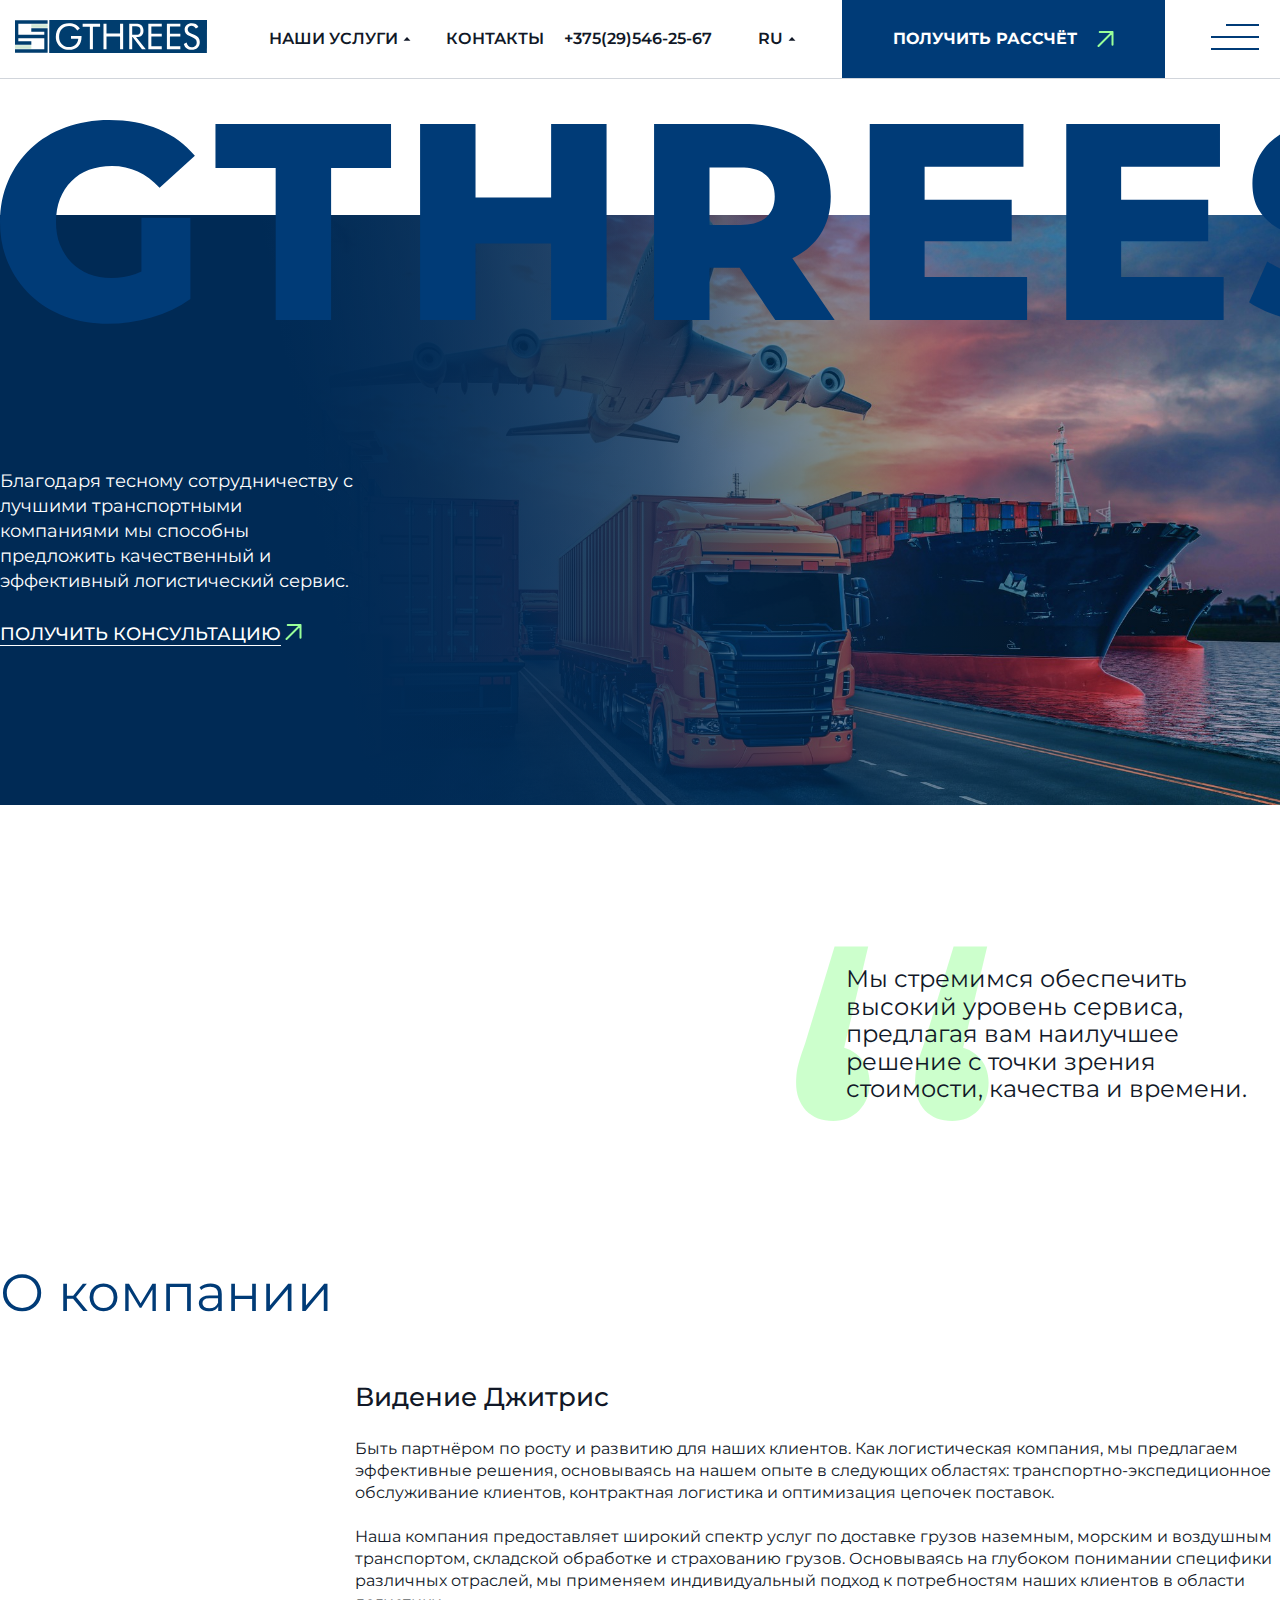
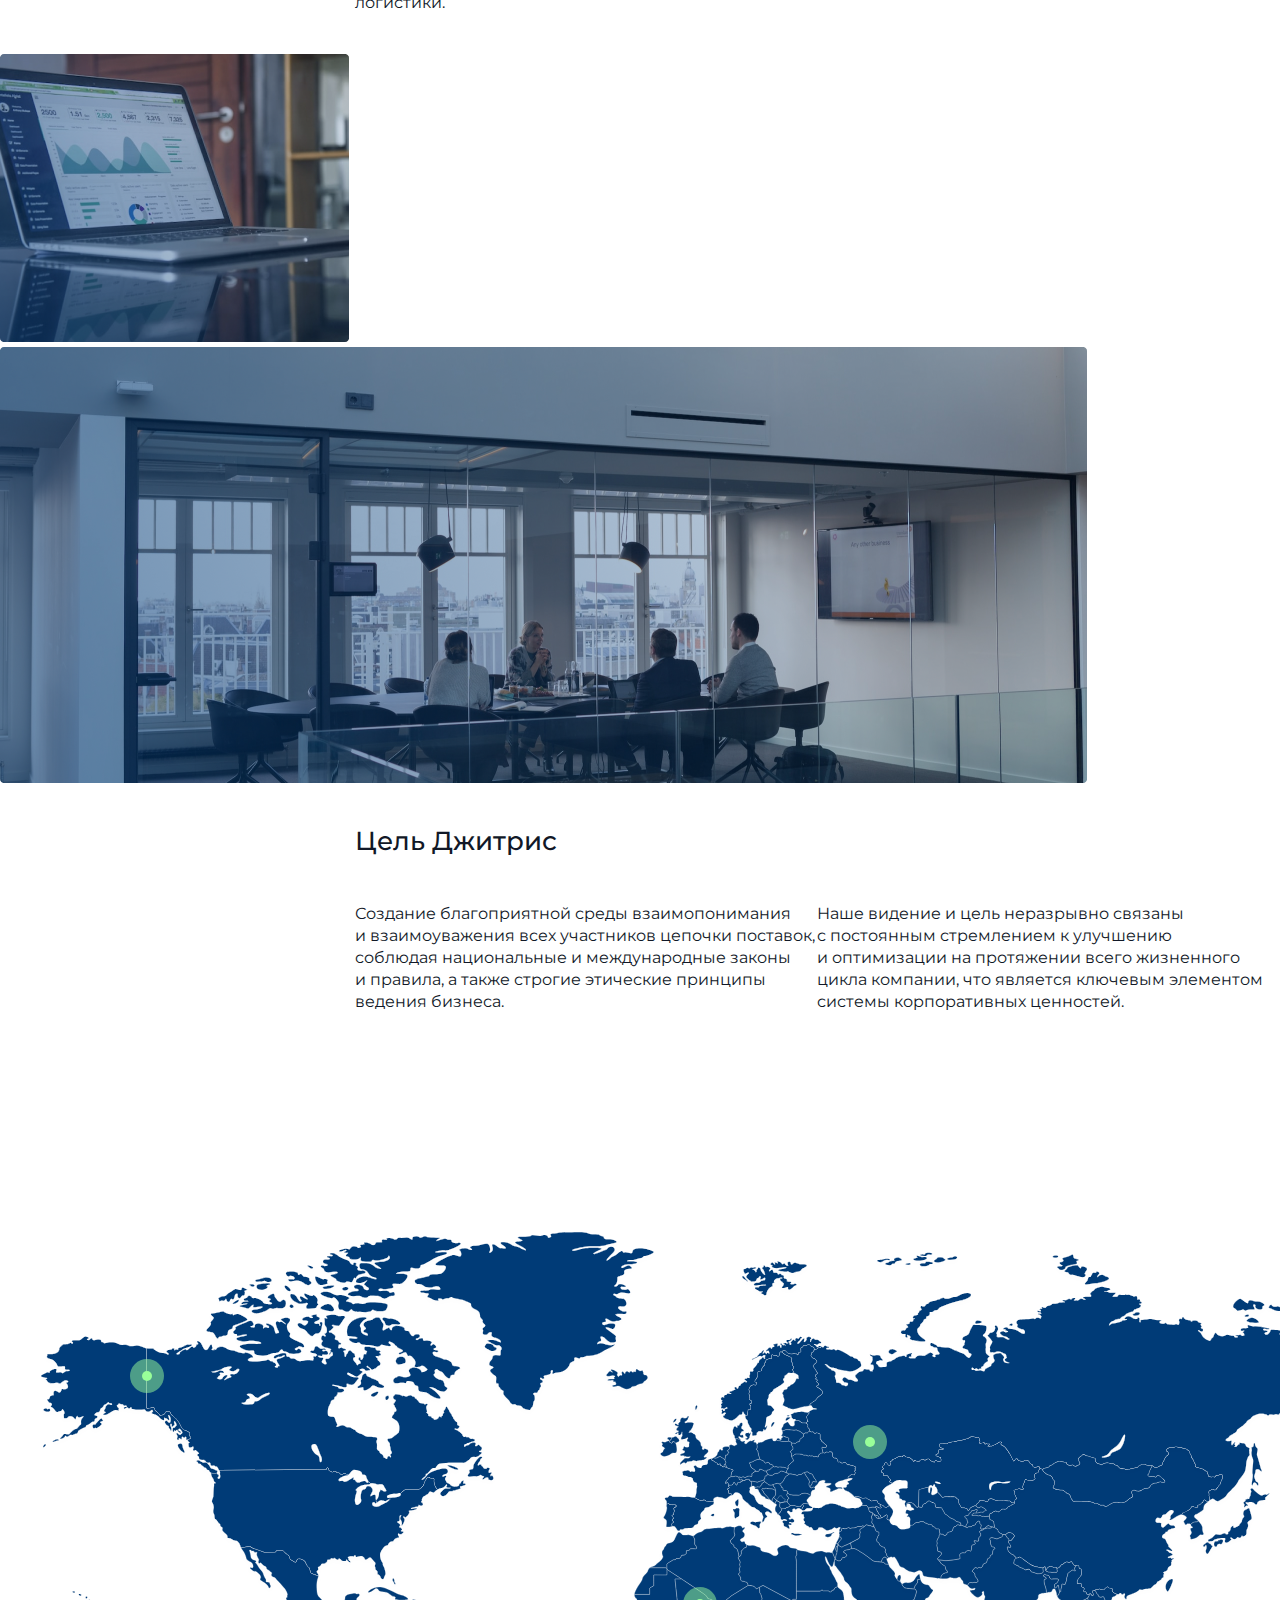
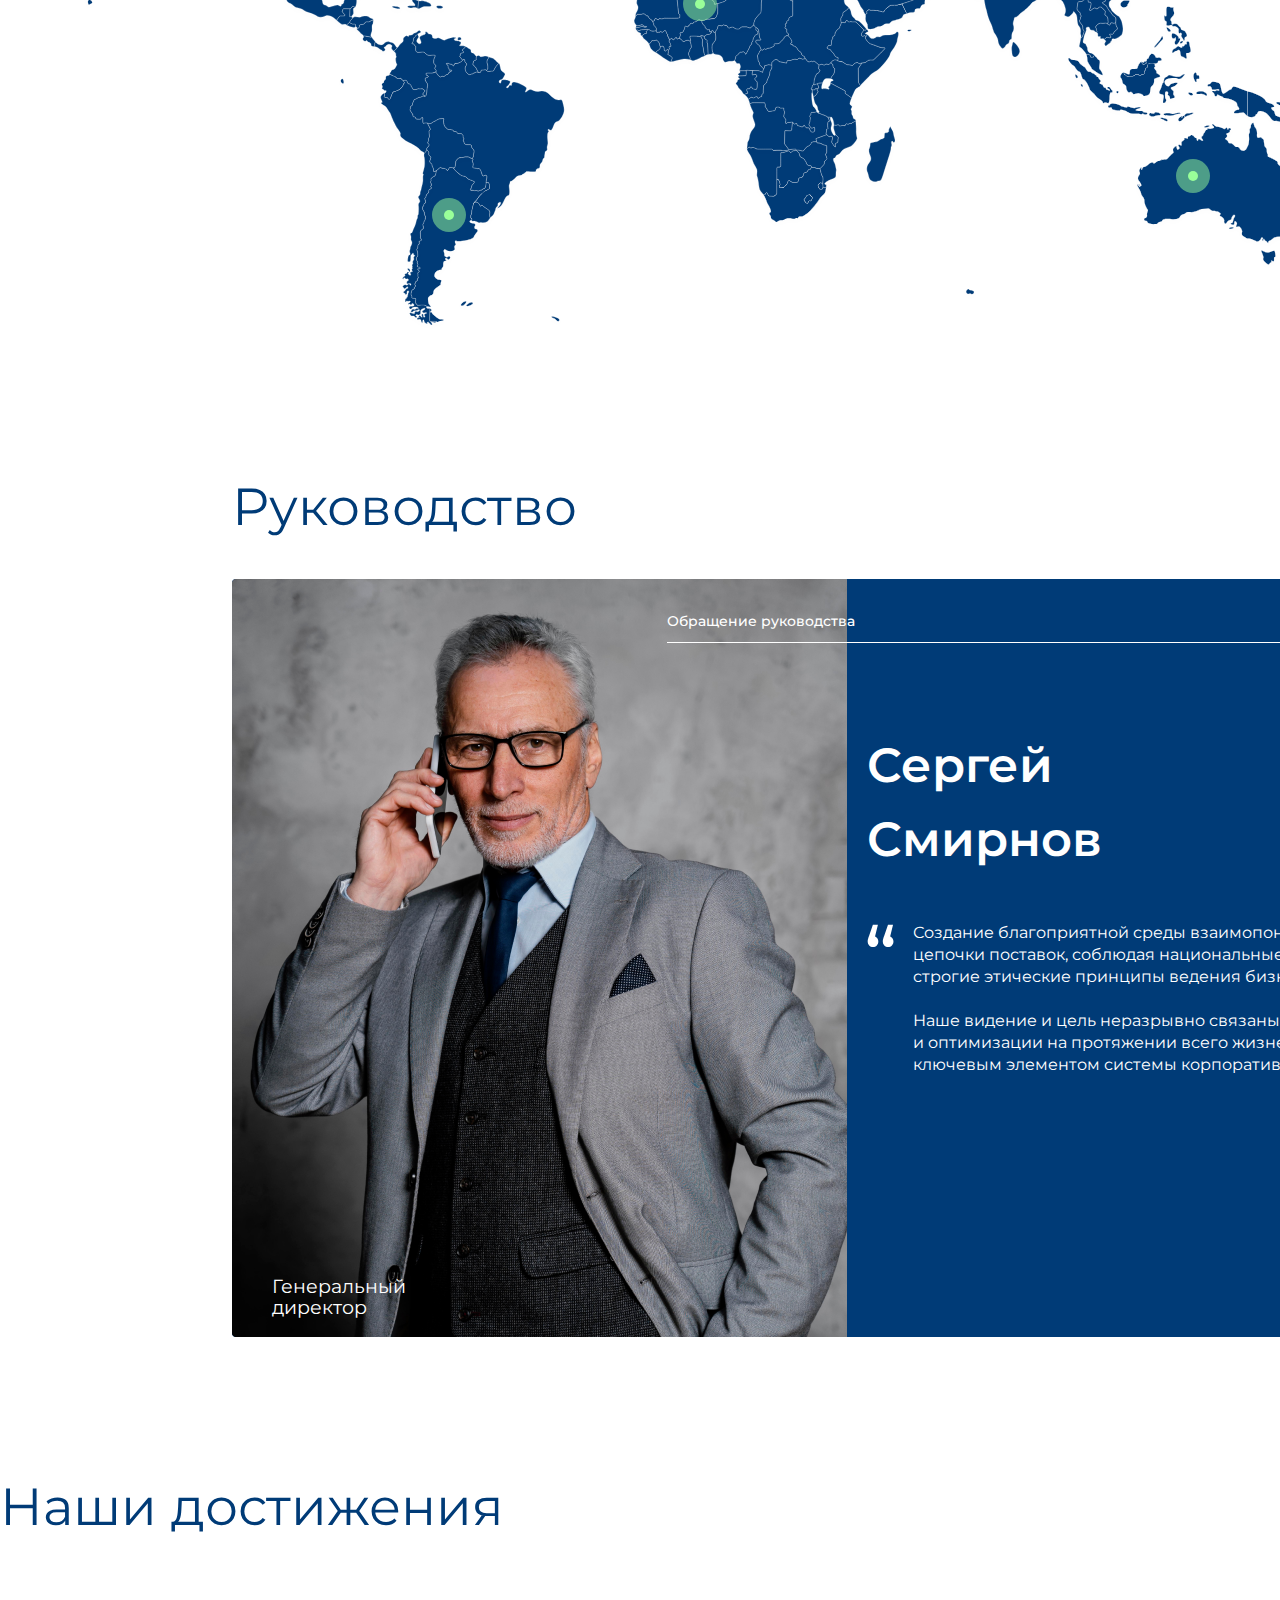
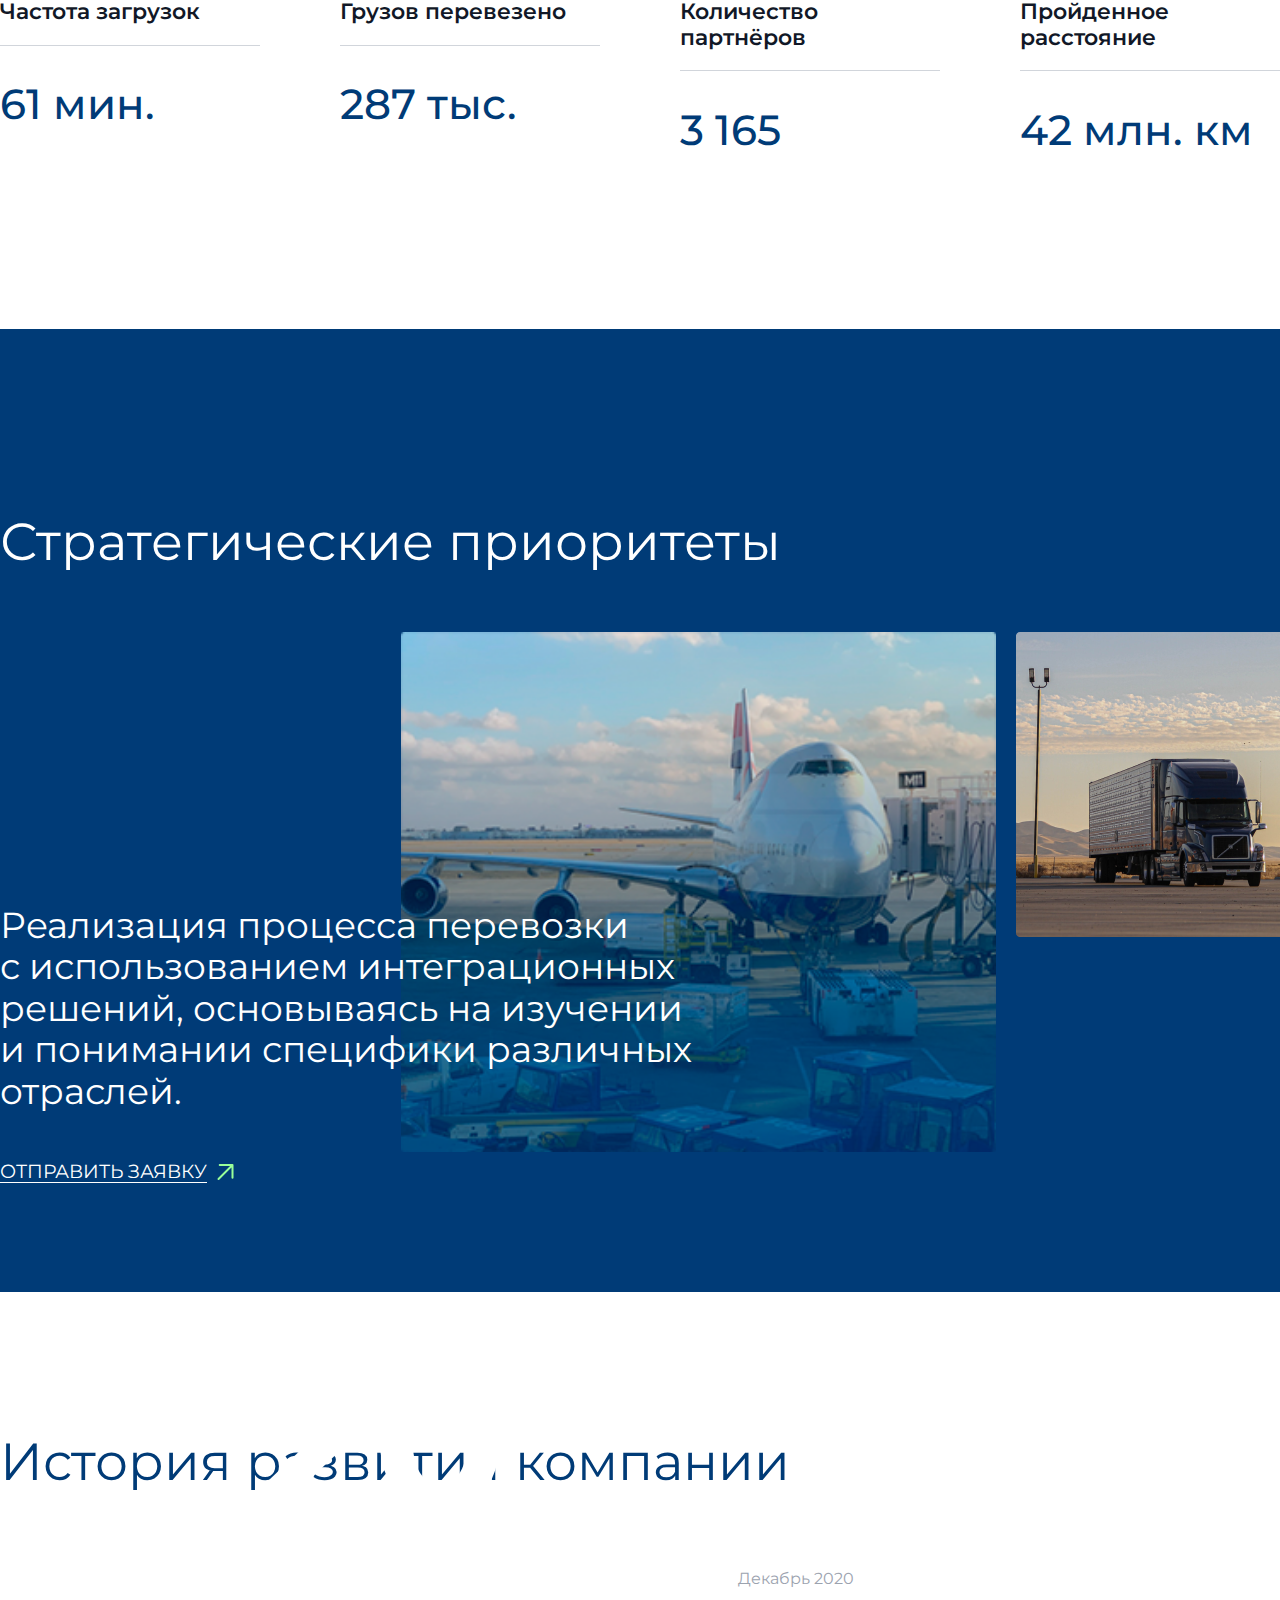
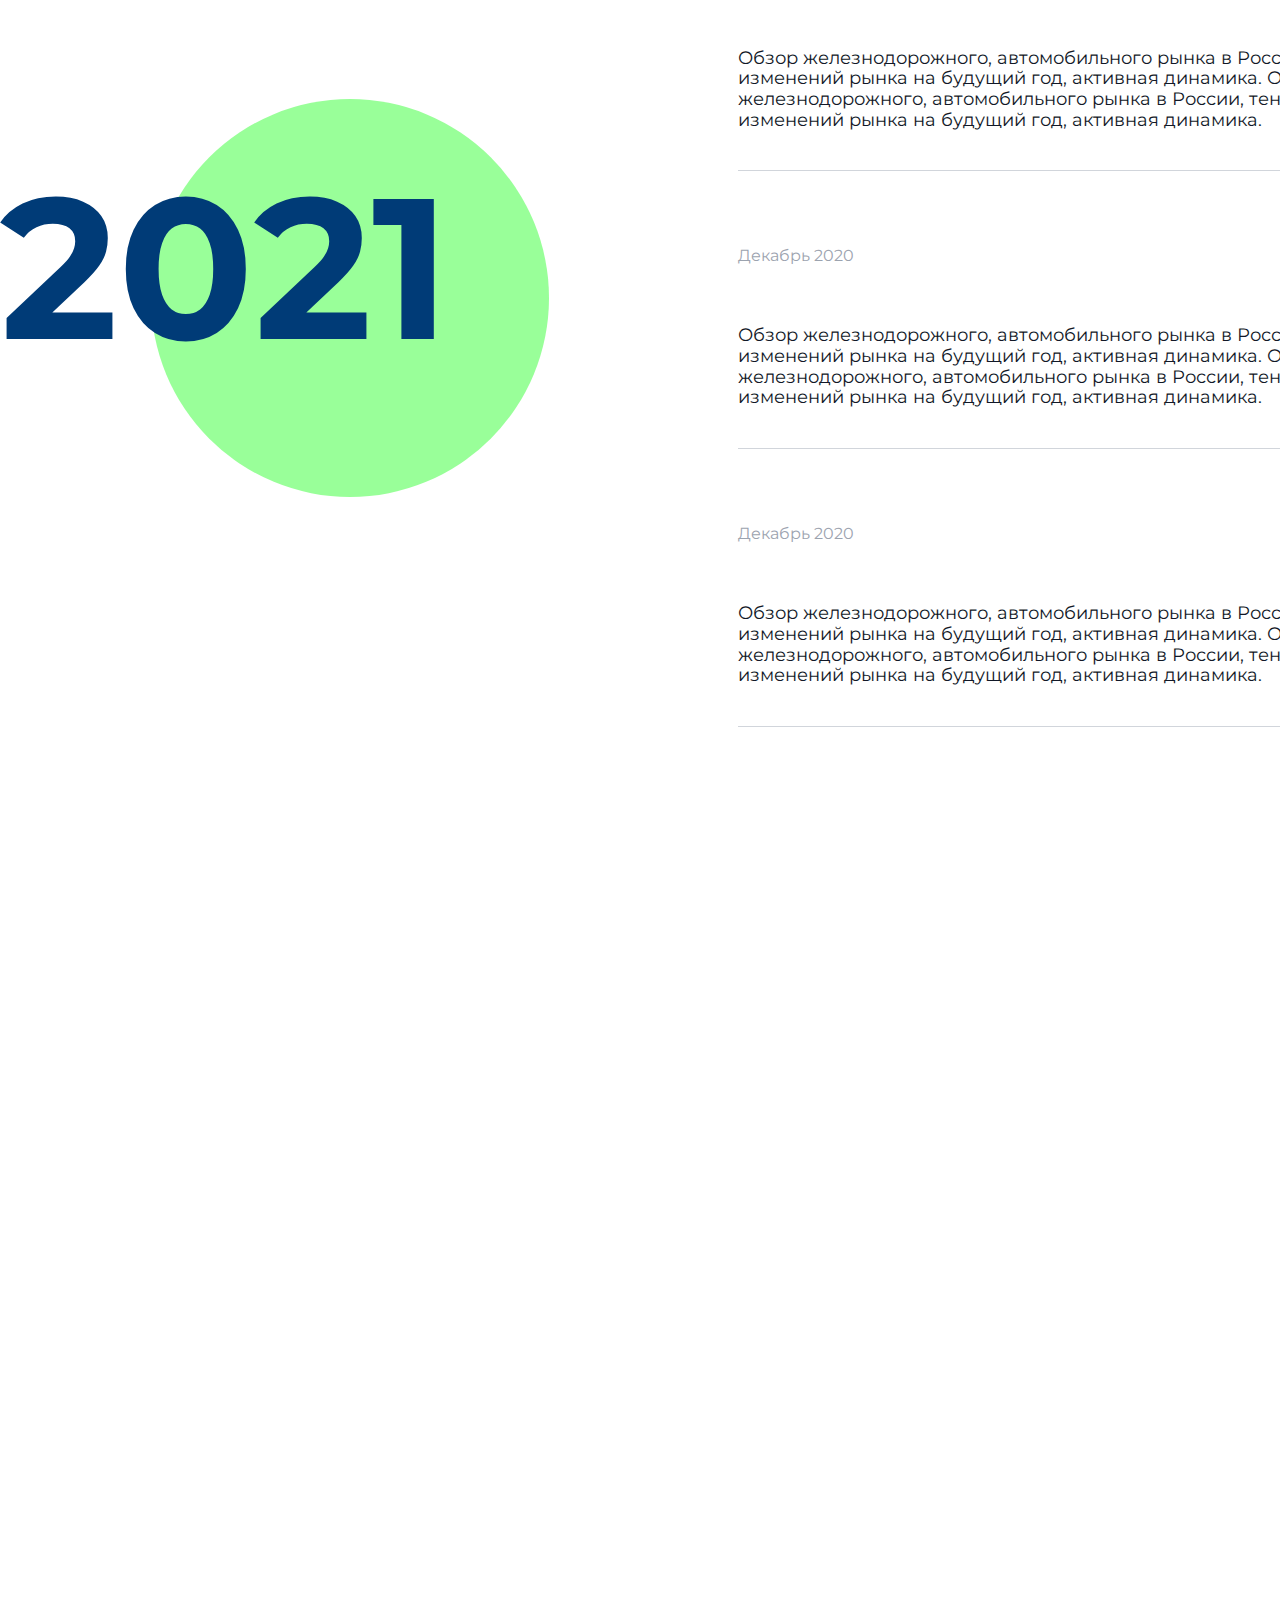
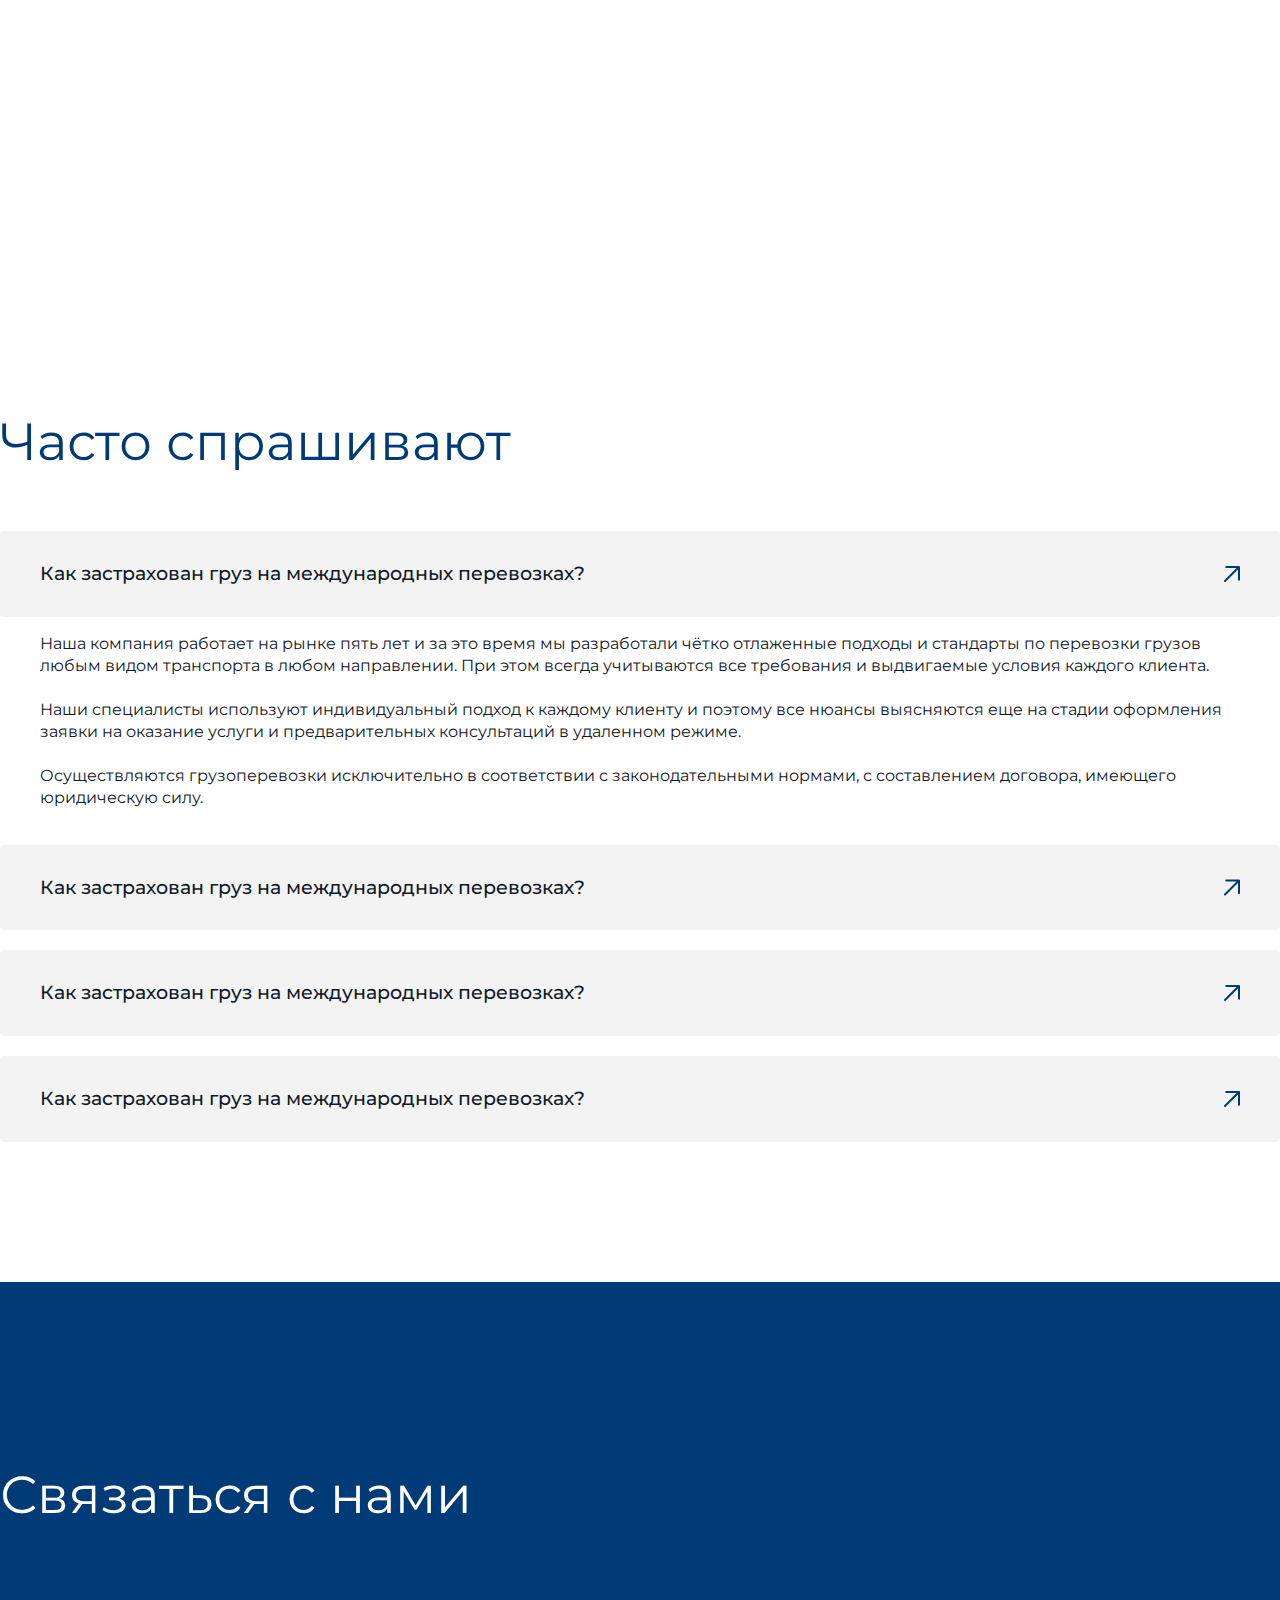
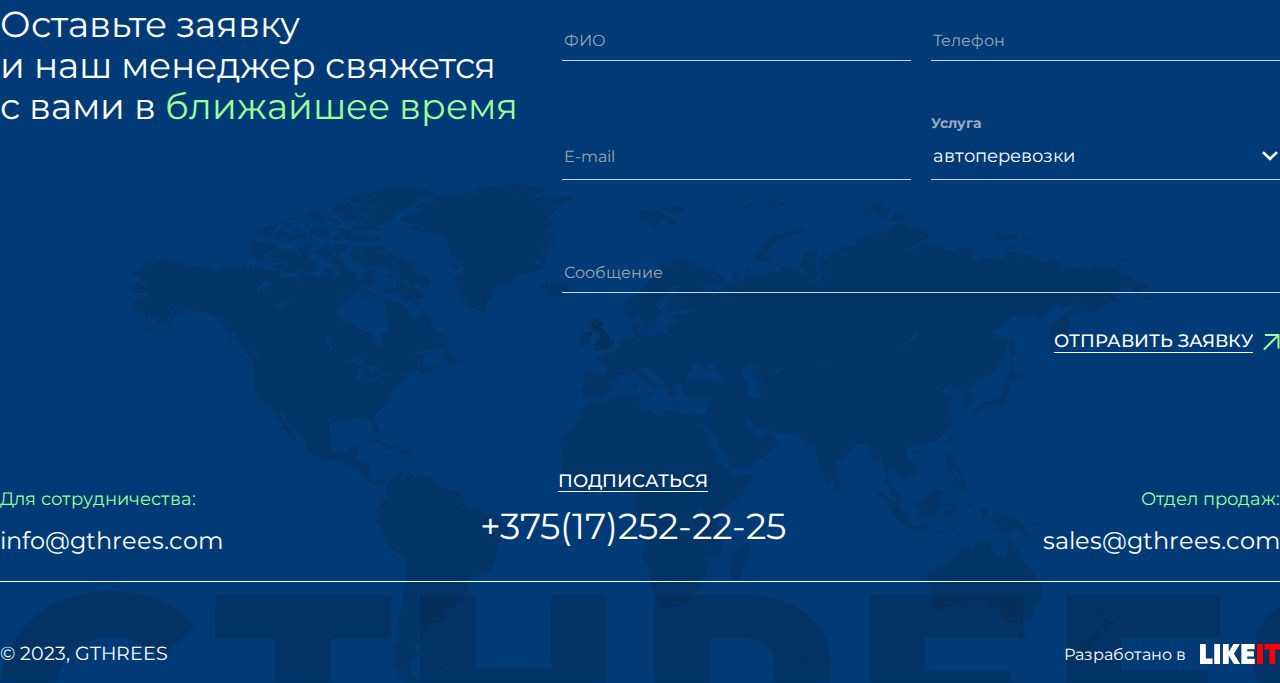
==== commit 4ed114a7: "..." ====
--- a/company.html
+++ b/company.html
@@ -16,19 +16,42 @@
     <div class="application__template">
         <header class="application__header header" id="header">
             <div class="header__container container nav">
-                <a href="#!" class="nav__logo">
+                <a href="/index.html" class="nav__logo">
                     <img src="/assets/img/icons/logo.svg" alt="Логотип GTHREES" class="nav__logo-icon">
                 </a>
+                <a href="/index.html" class="nav__mobile">
+                    <img src="/assets/img/icons/logo-mobile.svg" alt="Логотип GTHREES" class="nav__logo-icon">
+                </a>
                 <ul class="nav__menu">
+                    <li class="nav__menu-item navitem serve">
+                        <a href="#!" class="navitem__item serve__item">
+                            <span class="navitem__item-text serve__item-text">Наши услуги</span>
+                            <img src="assets/img/icons/arrow-lng.svg" alt="" class="navitem__item-image serve__item-image">
+                        </a>
+                        <ul class="serve__dropdown">
+                            <li class="serve__dropdown-item">
+                                <a href="/services.html" class="serve__dropdown-item--link">Авиаперевозки</a>
+                            </li>
+                            <li class="serve__dropdown-item">
+                                <a href="/services.html" class="serve__dropdown-item--link">Автомобильные перевозки</a>
+                            </li>
+                            <li class="serve__dropdown-item">
+                                <a href="/services.html" class="serve__dropdown-item--link">Мультимодальные перевозки</a>
+                            </li>
+                            <li class="serve__dropdown-item">
+                                <a href="/services.html" class="serve__dropdown-item--link">Железнодорожные перевозки</a>
+                            </li>
+                            <li class="serve__dropdown-item">
+                                <a href="/services.html" class="serve__dropdown-item--link">Перевозки тяжеловесных и негабаритных грузов</a>
+                            </li>
+                            <li class="serve__dropdown-item">
+                                <a href="/services.html" class="serve__dropdown-item--link">Перевозки опасных грузов</a>
+                            </li>
+                        </ul>
+                    </li>
+                    
                     <li class="nav__menu-item navitem">
-                        <a href="" class="navitem__item">
-                            <span class="navitem__item-text">Наши услуги</span>
-                            <img src="assets/img/icons/arrow-lng.svg" alt="" class="navitem__item-image">
-                        </a>
-
-                    </li>
-                    <li class="nav__menu-item navitem">
-                        <a href="" class="navitem__item">Контакты</a>
+                        <a href="/contacts.html" class="navitem__item">Контакты</a>
                     </li>
                     <li class="nav__menu-item navitem">
                         <a href="tel:375295462567" class="navitem__item">+375(29)546-25-67</a>
@@ -51,14 +74,16 @@
             <div class="main__content" id="main-content">
                 <section class="aboutcompany">
                     <div class="aboutcompany__container company">
-                        <div class="company__upper"></div>
+                        <div class="company__upper">
+                            <h2 class="company__upper-text">О компании</h2>
+                        </div>
                         <div class="company__bottom cbot">
                             <div class="cbot__container ccont">
                                 <img src="assets/img/icons/title.svg" alt="" class="ccont__text">
                                 <div class="ccont__desc">
-                                    <div class="ccont__desc-subtitle effective">
-                                        <p class="effective__text">Благодаря тесному сотрудничеству с лучшими транспортными компаниями мы способны предложить качественный и эффективный логистический сервис.</p>
-                                        <a href="#!" class="effective__button">
+                                    <div class="ccont__desc-subtitle effective efcompany">
+                                        <p class="effective__text efcompanytext">Благодаря тесному сотрудничеству с лучшими транспортными компаниями мы способны предложить качественный и эффективный логистический сервис.</p>
+                                        <a href="#!" class="effective__button efcompanybutton">
                                             <a href="company.html" class="effective__button-text">получить консультацию</a>
                                             <img src="assets/img/icons/arrow.svg" alt=""
                                                 class="effective__button-icon">
@@ -198,6 +223,7 @@
                             </div>
                             <div class="manag__info">
                                 <h3 class="manag__info-name">Сергей <br> <br> Смирнов</h3>
+                                <h3 class="manag__info-mobile">Сергей Смирнов</h3>
                                 <div class="manag__info-text mantext">
                                     <img src="assets/img/icons/quots.svg" alt="" class="mantext__quot">
                                     <p class="mantext__text">Создание благоприятной среды взаимопонимания и взаимоуважения всех участников цепочки поставок, соблюдая национальные и международные законы и правила, а также строгие этические принципы ведения бизнеса. <br> <br>
@@ -207,24 +233,26 @@
                             </div>
                         </div>
                     </div>
+                </section>
+                <section class="achievements">
                     <div class="achievements__container acont">
                         <h2 class="acont__title">Наши достижения</h2>
                         <div class="acont__cards">
                             <div class="acont__cards-card">
                                 <p class="acont__cards-card--title">Частота загрузок</p>
-                                <h2 class="acont__cards-card--number">61 мин.</h2>
+                                <h2 class="acont__cards-card--number"><span>61</span> мин.</h2>
                             </div>
                             <div class="acont__cards-card">
                                 <p class="acont__cards-card--title">Грузов перевезено</p>
-                                <h2 class="acont__cards-card--number">287 тыс.</h2>
+                                <h2 class="acont__cards-card--number"><span>287</span> тыс.</h2>
                             </div>
                             <div class="acont__cards-card">
                                 <p class="acont__cards-card--title">Количество партнёров</p>
-                                <h2 class="acont__cards-card--number">3 165</h2>
+                                <h2 class="acont__cards-card--number"><span>3 165</span></h2>
                             </div>
                             <div class="acont__cards-card">
                                 <p class="acont__cards-card--title">Пройденное расстояние</p>
-                                <h2 class="acont__cards-card--number">42 млн. км</h2>
+                                <h2 class="acont__cards-card--number"><span>42</span> млн. км</h2>
                             </div>
                         </div>
                     </div>
@@ -284,6 +312,31 @@
                         </div>
                     </div>
                 </section>
+                <section class="histmob">
+                    <div class="histmob__container hcont">
+                        <h2 class="hcont__title">История развития компании</h2>
+                        <div class="hcont__content hist">
+                            <div class="hist_counter">
+                                <img src="assets/img/icons/circle.svg" alt="" class="hist__counter-circle">
+                                <h3 class="hist__counter-year">2022</h3>                   
+                            </div>
+                            <div class="hist__text htext">
+                                <div class="htext__content">
+                                    <h3 class="htext__content-date">Декабрь 2020</h3>
+                                    <p class="htext__content-text"> Обзор железнодорожного, автомобильного рынка в России, тенденции изменений рынка на будущий год, активная динамика. Обзор железнодорожного, автомобильного рынка в России, тенденции изменений рынка на будущий год, активная динамика.</p>
+                                </div>
+                                <div class="htext__content">
+                                    <h3 class="htext__content-date">Декабрь 2020</h3>
+                                    <p class="htext__content-text"> Обзор железнодорожного, автомобильного рынка в России, тенденции изменений рынка на будущий год, активная динамика. Обзор железнодорожного, автомобильного рынка в России, тенденции изменений рынка на будущий год, активная динамика.</p>
+                                </div>
+                                <div class="htext__content">
+                                    <h3 class="htext__content-date">Декабрь 2020</h3>
+                                    <p class="htext__content-text"> Обзор железнодорожного, автомобильного рынка в России, тенденции изменений рынка на будущий год, активная динамика. Обзор железнодорожного, автомобильного рынка в России, тенденции изменений рынка на будущий год, активная динамика.</p>
+                                </div>
+                            </div>
+                        </div>
+                    </div>
+                </section>
                 <section class="faq">
                     <div class="faq__container facont">
                         <h2 class="facont__title">Часто спрашивают</h2>
@@ -291,7 +344,7 @@
                             <div class="facont__items-accordeon accord">
                                 <a href="" class="accord__title aitem1">
                                     <h3 class="accord__title-text">Как застрахован груз на международных перевозках?</h3>
-                                    <img src="assets/img/icons/arrow.svg" alt="" class="accord__title-icon">
+                                    <img src="assets/img/icons/arrow-blue.svg" alt="" class="accord__title-icon">
                                     
                                 </a>
                                 <div class="accord__info ainfo1">
@@ -305,7 +358,7 @@
                             <div class="facont__items-accordeon accord">
                                 <a href="" class="accord__title aitem1">
                                     <h3 class="accord__title-text">Как застрахован груз на международных перевозках?</h3>
-                                    <img src="assets/img/icons/arrow.svg" alt="" class="accord__title-icon">
+                                    <img src="assets/img/icons/arrow-blue.svg" alt="" class="accord__title-icon">
                                 </a>
                                 <div class="accord__info ainfo2">
                                     <h3 class="accord__info-text">
@@ -318,7 +371,7 @@
                             <div class="facont__items-accordeon accord">
                                 <a href="" class="accord__title aitem1">
                                     <h3 class="accord__title-text">Как застрахован груз на международных перевозках?</h3>
-                                    <img src="assets/img/icons/arrow.svg" alt="" class="accord__title-icon">
+                                    <img src="assets/img/icons/arrow-blue.svg" alt="" class="accord__title-icon">
                                 </a>
                                 <div class="accord__info ainfo3">
                                     <h3 class="accord__info-text">
@@ -331,7 +384,7 @@
                             <div class="facont__items-accordeon accord">
                                 <a href="" class="accord__title aitem1">
                                     <h3 class="accord__title-text">Как застрахован груз на международных перевозках?</h3>
-                                    <img src="assets/img/icons/arrow.svg" alt="" class="accord__title-icon">
+                                    <img src="assets/img/icons/arrow-blue.svg" alt="" class="accord__title-icon">
                                 </a>
                                 <div class="accord__info ainfo4">
                                     <h3 class="accord__info-text">
--- a/assets/style/main-style.min.css
+++ b/assets/style/main-style.min.css
@@ -117,7 +117,7 @@
     max-width: 600px;
   }
 }
-@media (max-width: 414px) {
+@media (max-width: 500px) {
   .header .nav {
     max-width: 414px;
     justify-content: space-between;
@@ -126,7 +126,7 @@
 .header .nav__mobile {
   display: none;
 }
-@media (max-width: 414px) {
+@media (max-width: 500px) {
   .header .nav__mobile {
     display: block;
   }
@@ -140,7 +140,7 @@
 .header .nav__logo {
   margin-right: auto;
 }
-@media (max-width: 414px) {
+@media (max-width: 500px) {
   .header .nav__logo {
     display: none;
   }
@@ -155,7 +155,7 @@
   padding-right: 40px;
   display: flex;
 }
-@media (max-width: 414px) {
+@media (max-width: 500px) {
   .header .nav__menu {
     display: none;
   }
@@ -193,7 +193,7 @@
   align-items: center;
   margin-right: 40px;
 }
-@media (max-width: 414px) {
+@media (max-width: 500px) {
   .header .nav__language {
     display: none;
   }
@@ -219,7 +219,7 @@
   display: flex;
   margin-right: 40px;
 }
-@media (max-width: 414px) {
+@media (max-width: 500px) {
   .header .nav__button {
     padding-left: 21px;
     padding-right: 21px;
@@ -240,7 +240,7 @@
   font-weight: 700;
   text-transform: uppercase;
 }
-@media (max-width: 414px) {
+@media (max-width: 500px) {
   .header .nav__button-text {
     font-size: 14px;
     text-overflow: ellipsis;
@@ -291,7 +291,7 @@
   padding-top: 42px;
   overflow: hidden;
 }
-@media (max-width: 414px) {
+@media (max-width: 500px) {
   .welcome__upper {
     min-height: 60px;
   }
@@ -303,7 +303,12 @@
   background-size: cover;
   background-position: center;
 }
-@media (max-width: 414px) {
+@media (max-width: 1920px) {
+  .welcome .wbot {
+    height: unset;
+  }
+}
+@media (max-width: 500px) {
   .welcome .wbot {
     height: unset;
     background: radial-gradient(#003B77 #002A55);
@@ -329,7 +334,7 @@
     max-width: 600px;
   }
 }
-@media (max-width: 414px) {
+@media (max-width: 500px) {
   .welcome .wbot .wcont {
     max-width: 374px;
     margin-left: auto;
@@ -356,7 +361,7 @@
     width: 680px;
   }
 }
-@media (max-width: 414px) {
+@media (max-width: 500px) {
   .welcome .wbot .wcont__text {
     width: 524px;
     top: -35px;
@@ -385,7 +390,7 @@
     margin-left: 20px;
   }
 }
-@media (max-width: 414px) {
+@media (max-width: 500px) {
   .welcome .wbot .wcont__desc-title {
     margin-top: 60px;
     font-size: 34px;
@@ -419,7 +424,7 @@
   width: 360px;
   margin: 0;
 }
-@media (max-width: 414px) {
+@media (max-width: 500px) {
   .welcome .wbot .wcont__desc .servicelevel__text {
     margin-top: 62px;
   }
@@ -429,7 +434,7 @@
   display: flex;
   margin-top: 10px;
 }
-@media (max-width: 414px) {
+@media (max-width: 500px) {
   .welcome .wbot .wcont__desc .servicelevel__button {
     margin-top: 30px;
   }
@@ -487,6 +492,14 @@
   }
 }
 
+.efcompany {
+  position: relative;
+  top: 50px;
+}
+.efcompanybutton {
+  padding-top: 20px;
+}
+
 .achievements {
   width: 100%;
   margin: 140px 0px;
@@ -507,7 +520,7 @@
     max-width: 700px;
   }
 }
-@media (max-width: 414px) {
+@media (max-width: 500px) {
   .achievements .acont {
     max-width: 374px;
   }
@@ -519,7 +532,7 @@
   margin-bottom: 40px; /* Отступ снизу */
   text-align: left; /* Выравнивание текста по левому краю */
 }
-@media (max-width: 414px) {
+@media (max-width: 500px) {
   .achievements .acont__title {
     font-size: 36px;
   }
@@ -546,7 +559,7 @@
   border-bottom: 1px solid var(--color-gray2);
   padding-bottom: 20px;
 }
-@media (max-width: 414px) {
+@media (max-width: 500px) {
   .achievements .acont__cards-card--title {
     font-size: 16px;
   }
@@ -556,7 +569,7 @@
   font-size: 42px;
   font-weight: 500;
 }
-@media (max-width: 414px) {
+@media (max-width: 500px) {
   .achievements .acont__cards-card--number {
     font-size: 20px;
   }
@@ -615,7 +628,7 @@
     max-width: 700px;
   }
 }
-@media (max-width: 414px) {
+@media (max-width: 500px) {
   .company .cmp {
     max-width: 374px;
   }
@@ -634,7 +647,7 @@
   font-weight: 400;
   line-height: 33.6px;
 }
-@media (max-width: 414px) {
+@media (max-width: 500px) {
   .company .cmp__text-subtitle {
     padding: 0;
     font-size: 18px;
@@ -654,7 +667,7 @@
     width: 700px;
   }
 }
-@media (max-width: 414px) {
+@media (max-width: 500px) {
   .company .cmp__map-map {
     width: 100vw;
   }
@@ -663,11 +676,11 @@
   position: absolute;
 }
 .company .cmp__map .dot__text {
+  width: -moz-max-content;
+  width: max-content;
   position: absolute;
   background-color: var(--color-white);
   gap: 10px;
-  border-top-left-radius: 6px;
-  border-bottom-left-radius: 6px;
   box-shadow: 0px 2px 8px rgba(76, 123, 135, 0.2);
 }
 .company .cmp__map .dot__text-title {
@@ -684,12 +697,6 @@
   top: 190px;
   left: 130px;
 }
-.company .cmp__map .dot1__text {
-  width: 137px;
-  padding: 8px 12px 8px 12px;
-  top: -78px;
-  right: 18px;
-}
 .company .cmp__map-map {
   margin-top: 60px;
 }
@@ -698,7 +705,7 @@
   gap: 10px;
   align-items: center;
 }
-@media (max-width: 414px) {
+@media (max-width: 500px) {
   .company .cmp__link {
     margin-top: 20px;
   }
@@ -711,6 +718,79 @@
   border-bottom: solid 1px var(--color-text);
 }
 
+.mapleft {
+  position: absolute;
+  width: 137px;
+  padding-left: 8px;
+  padding-right: 8px;
+  top: -42px;
+  right: 16px;
+  border-top-left-radius: 6px;
+  border-bottom-left-radius: 6px;
+  border-top-right-radius: 6px;
+}
+
+.mapright {
+  position: absolute;
+  width: 137px;
+  padding-left: 8px;
+  padding-right: 8px;
+  top: -42px;
+  right: -118px;
+  border-top-right-radius: 6px;
+  border-bottom-right-radius: 6px;
+  border-top-left-radius: 6px;
+}
+
+.dot2 {
+  left: 853px;
+  top: 256px;
+}
+.dot3 {
+  left: 683px;
+  top: 418px;
+}
+
+.dot4 {
+  left: 1176px;
+  top: 590px;
+}
+.dot4__text {
+  left: 20px;
+}
+
+.dot5 {
+  left: 432px;
+  top: 629px;
+}
+
+.dot__text {
+  height: 62px;
+  display: flex;
+  flex-direction: column;
+}
+.dot__text-title {
+  margin-bottom: 0;
+  margin-top: 8px;
+}
+.dot__text-subtitle {
+  margin: 0;
+  margin-bottom: 8px;
+  text-overflow: ellipsis;
+  white-space: nowrap;
+  display: inline-block;
+}
+
+.dot:hover .dot__text {
+  visibility: visible;
+  opacity: 100%;
+  transition: ease-in-out 0.1s;
+}
+.dot__text {
+  opacity: 0;
+  visibility: hidden;
+}
+
 .scont {
   margin-top: 140px;
 }
@@ -719,10 +799,9 @@
   padding-top: 40px;
 }
 .scont__bottom {
-  background-color: #113385;
+  background: radial-gradient(circle, rgba(21, 54, 131, 0.9) 0%, rgb(12, 37, 94) 100%), url("/assets/img/images/containers.jpg"); /* Ссылка на изображение */
   background-position: center;
-  -o-object-fit: cover;
-     object-fit: cover;
+  background-size: cover;
 }
 .scont__bottom .serv {
   max-width: 1456px;
@@ -737,6 +816,11 @@
 @media (max-width: 768px) {
   .scont__bottom .serv {
     max-width: 700px;
+  }
+}
+@media (max-width: 500px) {
+  .scont__bottom .serv {
+    max-width: 374px;
   }
 }
 .scont__bottom .serv__image {
@@ -755,11 +839,24 @@
     width: 700px;
   }
 }
+@media (max-width: 500px) {
+  .scont__bottom .serv__image {
+    width: 414px;
+    top: -25px;
+    right: 22px;
+  }
+}
 .scont__bottom .serv__text-title {
   font-size: 52px;
   line-height: 72px;
   font-weight: 400;
   margin-top: -40px;
+}
+@media (max-width: 500px) {
+  .scont__bottom .serv__text-title {
+    font-size: 36px;
+    margin-top: 30px;
+  }
 }
 .scont__bottom .serv__text-subtitle {
   font-size: 24px;
@@ -773,9 +870,23 @@
     width: unset;
   }
 }
+@media (max-width: 500px) {
+  .scont__bottom .serv__text-subtitle {
+    margin-left: 0;
+    font-size: 18px;
+    line-height: 25px;
+  }
+}
 .scont__bottom .serv__link {
   display: flex;
   gap: 10px;
+  width: -moz-max-content;
+  width: max-content;
+  margin-left: auto;
+}
+.scont__bottom .serv__link-title {
+  font-weight: 500;
+  border-bottom: solid 1px var(--color-white);
 }
 .scont__bottom .serv__scroll .scrcards {
   display: flex;
@@ -784,6 +895,12 @@
 .scont__bottom .serv__scroll .scrcards__card {
   margin-bottom: 50px;
   position: relative;
+}
+@media (max-width: 500px) {
+  .scont__bottom .serv__scroll .scrcards__card-image {
+    max-width: 312px;
+    max-height: 231px;
+  }
 }
 .scont__bottom .serv__scroll .scrcards__card-text {
   margin: 0;
@@ -805,6 +922,7 @@
   transform: translateX(-50%);
 }
 
+/* XXL 2 */
 .we .wecont {
   max-width: 1456px;
   margin-left: auto;
@@ -815,6 +933,11 @@
 @media (max-width: 768px) {
   .we .wecont {
     max-width: 700px;
+  }
+}
+@media (max-width: 500px) {
+  .we .wecont {
+    max-width: 374px;
   }
 }
 .we .wecont__title {
@@ -833,6 +956,12 @@
   gap: 20px;
   margin-left: 369px;
 }
+@media (max-width: 500px) {
+  .we .wecont__cards {
+    grid-template-columns: repeat(1, 1fr);
+    margin: 0;
+  }
+}
 @media (max-width: 990px) {
   .we .wecont__cards {
     margin: 0;
@@ -864,6 +993,12 @@
 @media (max-width: 768px) {
   .we .wecont__cards .wcard__nothover {
     width: 350px;
+  }
+}
+@media (max-width: 500px) {
+  .we .wecont__cards .wcard__nothover {
+    width: 346px;
+    height: 329px;
   }
 }
 .we .wecont__cards .wcard__nothover-title {
@@ -875,6 +1010,13 @@
   margin-left: 40px;
   margin-top: 40px;
 }
+@media (max-width: 500px) {
+  .we .wecont__cards .wcard__nothover-title {
+    font-size: 15px;
+    width: -moz-min-content;
+    width: min-content;
+  }
+}
 .we .wecont__cards .wcard__nothover-picture {
   position: relative;
   padding-left: 136px;
@@ -887,10 +1029,29 @@
     position: relative;
   }
 }
+@media (max-width: 500px) {
+  .we .wecont__cards .wcard__nothover-picture {
+    padding-left: 100px;
+    padding-right: auto;
+    width: -moz-max-content;
+    width: max-content;
+  }
+}
+@media (max-width: 500px) {
+  .we .wecont__cards .wcard__nothover-picture--image {
+    width: 148px;
+    height: 148px;
+  }
+}
 .we .wecont__cards .wcard__nothover-picture--icon {
   position: absolute;
   left: 65%;
   top: -15%;
+}
+@media (max-width: 500px) {
+  .we .wecont__cards .wcard__nothover-picture--icon {
+    top: -20%;
+  }
 }
 .we .wecont__cards .wcard__nothover-number {
   font-size: 80px;
@@ -927,6 +1088,12 @@
     width: 350px;
   }
 }
+@media (max-width: 500px) {
+  .we .wecont__cards .wcard__hover {
+    width: 346px;
+    height: 329px;
+  }
+}
 .we .wecont__cards .wcard__hover-title {
   font-weight: 500;
   font-size: 22px;
@@ -948,6 +1115,17 @@
   margin-top: 40px;
 }
 
+@media (max-width: 500px) {
+  .wcard {
+    display: none;
+  }
+  .wcard1 {
+    display: block;
+  }
+  .wcard2 {
+    display: block;
+  }
+}
 /* Card */
 /* Card */
 .partners {
@@ -970,7 +1148,7 @@
     max-width: 700px;
   }
 }
-@media (max-width: 414px) {
+@media (max-width: 500px) {
   .partners .pcont {
     max-width: 374px;
   }
@@ -994,7 +1172,7 @@
     width: unset;
   }
 }
-@media (max-width: 414px) {
+@media (max-width: 500px) {
   .partners .pcont__text-subtitle {
     margin-left: 0;
     font-size: 18px;
@@ -1006,6 +1184,12 @@
   color: var(--color-accent);
   margin-top: 60px;
   gap: 54px;
+}
+@media (max-width: 1920px) {
+  .partners .pcont__nav {
+    justify-content: space-between;
+    gap: unset;
+  }
 }
 @media (max-width: 990px) {
   .partners .pcont__nav {
@@ -1029,7 +1213,7 @@
     font-size: 10px;
   }
 }
-@media (max-width: 414px) {
+@media (max-width: 500px) {
   .partners .pcont__nav-item {
     font-size: 18px;
   }
@@ -1046,7 +1230,7 @@
   display: grid;
   position: relative;
 }
-@media (max-width: 414px) {
+@media (max-width: 500px) {
   .partners .pcont__col {
     grid-template-columns: repeat(2, 1fr);
   }
@@ -1055,7 +1239,7 @@
   min-height: 349px;
   background-color: var(--color-gray1);
 }
-@media (max-width: 414px) {
+@media (max-width: 500px) {
   .partners .pcont__col-item {
     min-height: 182px;
     min-width: 182px;
@@ -1065,7 +1249,7 @@
   margin-left: auto;
   margin-right: auto;
 }
-@media (max-width: 414px) {
+@media (max-width: 500px) {
   .partners .pcont__col-item--image {
     max-width: 100px;
   }
@@ -1078,7 +1262,7 @@
   margin-left: auto;
   margin-right: auto;
 }
-@media (max-width: 414px) {
+@media (max-width: 500px) {
   .partners .pcont__col .it2 {
     height: unset;
   }
@@ -1091,7 +1275,7 @@
   margin-left: auto;
   margin-right: auto;
 }
-@media (max-width: 414px) {
+@media (max-width: 500px) {
   .partners .pcont__col .it3 {
     height: unset;
   }
@@ -1104,7 +1288,7 @@
   margin-left: auto;
   margin-right: auto;
 }
-@media (max-width: 414px) {
+@media (max-width: 500px) {
   .partners .pcont__col .it4 {
     height: unset;
     grid-row: 4;
@@ -1116,7 +1300,7 @@
   background-size: cover;
   grid-column: span 2;
 }
-@media (max-width: 414px) {
+@media (max-width: 500px) {
   .partners .pcont__col .it1 {
     height: 182px;
   }
@@ -1129,7 +1313,7 @@
   margin-left: auto;
   margin-right: auto;
 }
-@media (max-width: 414px) {
+@media (max-width: 500px) {
   .partners .pcont__col .it5 {
     height: unset;
     grid-column: span 2;
@@ -1142,7 +1326,7 @@
   max-width: 349px;
   gap: 10px;
 }
-@media (max-width: 414px) {
+@media (max-width: 500px) {
   .partners .pcont__col .it6 {
     max-height: 182px;
   }
@@ -1153,7 +1337,7 @@
   display: flex;
   margin-top: 294px;
 }
-@media (max-width: 414px) {
+@media (max-width: 500px) {
   .partners .pcont__col .bubilda {
     position: absolute;
     right: 12%;
@@ -1194,7 +1378,7 @@
     max-width: 700px;
   }
 }
-@media (max-width: 414px) {
+@media (max-width: 500px) {
   .news .ncont {
     max-width: 374px;
     padding-top: 80px;
@@ -1222,7 +1406,7 @@
 .news .ncont__news .necards__items {
   margin-right: 58px;
 }
-@media (max-width: 414px) {
+@media (max-width: 500px) {
   .news .ncont__news .necards__items {
     margin: 0;
   }
@@ -1238,7 +1422,7 @@
   line-height: 33px;
   margin-right: 40px;
 }
-@media (max-width: 414px) {
+@media (max-width: 500px) {
   .news .ncont__news .necards__items-item--title {
     font-size: 18px;
     line-height: 25px;
@@ -1277,7 +1461,7 @@
     max-width: 700px;
   }
 }
-@media (max-width: 414px) {
+@media (max-width: 500px) {
   .faq .facont {
     max-width: 374px;
   }
@@ -1288,7 +1472,7 @@
   font-weight: 400;
   margin-bottom: 60px;
 }
-@media (max-width: 414px) {
+@media (max-width: 500px) {
   .faq .facont__title {
     font-size: 36px;
   }
@@ -1298,7 +1482,7 @@
   flex-direction: column;
   gap: 20px;
 }
-@media (max-width: 414px) {
+@media (max-width: 500px) {
   .faq .facont__items {
     gap: 16px;
   }
@@ -1311,7 +1495,7 @@
   border-radius: 4px;
   justify-content: space-between;
 }
-@media (max-width: 414px) {
+@media (max-width: 500px) {
   .faq .facont__items .accord__title {
     padding-left: 0px;
     padding-right: 0px;
@@ -1323,7 +1507,7 @@
   margin-bottom: 32px;
   font-weight: 500;
 }
-@media (max-width: 414px) {
+@media (max-width: 500px) {
   .faq .facont__items .accord__title-text {
     margin-top: 20px;
     margin-bottom: 20px;
@@ -1331,7 +1515,7 @@
     padding-right: 20px;
   }
 }
-@media (max-width: 414px) {
+@media (max-width: 500px) {
   .faq .facont__items .accord__title-icon {
     margin-bottom: auto;
     margin-top: 20px;
@@ -1342,7 +1526,7 @@
   padding-right: 40px;
   padding-left: 40px;
 }
-@media (max-width: 414px) {
+@media (max-width: 500px) {
   .faq .facont__items .accord__info {
     padding-left: 0;
     padding-right: 0;
@@ -1388,6 +1572,21 @@
   padding-top: 42px;
   overflow: hidden;
 }
+@media (max-width: 500px) {
+  .aboutcompany .company__upper {
+    padding-top: 15px;
+  }
+}
+@media (max-width: 500px) {
+  .aboutcompany .company__upper-text {
+    margin-left: 20px;
+    font-size: 34px;
+    color: var(--color-accent);
+    font-weight: 800;
+    text-transform: uppercase;
+    padding-bottom: 20px;
+  }
+}
 .aboutcompany .cbot {
   height: 590px;
   position: relative;
@@ -1400,11 +1599,28 @@
   margin-right: auto;
   margin-left: auto;
 }
+@media (max-width: 990px) {
+  .aboutcompany .cbot .ccont {
+    max-width: 80vw;
+  }
+}
+@media (max-width: 500px) {
+  .aboutcompany .cbot .ccont {
+    max-width: 374px;
+  }
+}
 .aboutcompany .cbot .ccont__text {
   display: flex;
   margin: auto;
   top: -95px;
   position: relative;
+}
+@media (max-width: 500px) {
+  .aboutcompany .cbot .ccont__text {
+    width: 414px;
+    top: -30px;
+    right: 20px;
+  }
 }
 .aboutcompany .cbot .ccont__desc {
   position: relative;
@@ -1432,6 +1648,11 @@
   width: 360px;
   margin: 0;
 }
+@media (max-width: 500px) {
+  .aboutcompany .cbot .ccont__desc .effective__text {
+    margin-top: 100px;
+  }
+}
 .aboutcompany .cbot .ccont__desc .effective__button {
   gap: 10px;
   display: flex;
@@ -1480,6 +1701,14 @@
   top: -240px;
 }
 
+.efcompany {
+  position: relative;
+  top: 50px;
+}
+.efcompanybutton {
+  padding-top: 20px;
+}
+
 .objectives .obcont {
   max-width: 1456px;
   margin-left: auto;
@@ -1487,32 +1716,66 @@
   margin-top: 140px;
   margin-bottom: 140px;
 }
+@media (max-width: 500px) {
+  .objectives .obcont {
+    max-width: 374px;
+  }
+}
 .objectives .obcont__text {
   display: flex;
   align-items: center;
   margin-left: 846px;
   position: relative;
 }
+@media (max-width: 500px) {
+  .objectives .obcont__text {
+    margin-left: 0;
+  }
+}
 .objectives .obcont__text-title {
   color: var(--color-text);
   font-weight: 400;
   z-index: 20;
   width: 664px;
+}
+@media (max-width: 500px) {
+  .objectives .obcont__text-title {
+    font-size: 22px;
+    font-weight: 400;
+    line-height: 30px;
+  }
 }
 .objectives .obcont__text-image {
   position: absolute;
   left: -50px;
 }
+@media (max-width: 500px) {
+  .objectives .obcont__text-image {
+    width: 130px;
+    top: 30px;
+    left: 0;
+  }
+}
 
 .vision .vcont {
   max-width: 1456px;
   margin-left: auto;
   margin-right: auto;
 }
+@media (max-width: 500px) {
+  .vision .vcont {
+    max-width: 374px;
+  }
+}
 .vision .vcont__title {
   font-size: 52px;
   font-weight: 400;
   color: var(--color-accent);
+}
+@media (max-width: 500px) {
+  .vision .vcont__title {
+    font-size: 36px;
+  }
 }
 .vision .vcont__text {
   margin-left: 355px;
@@ -1521,13 +1784,47 @@
   color: var(--color-text);
   align-items: start;
 }
+@media (max-width: 500px) {
+  .vision .vcont__text {
+    margin-left: 0;
+  }
+}
 .vision .vcont__text-title {
   font-size: 26px;
   font-weight: 500;
+}
+@media (max-width: 500px) {
+  .vision .vcont__text-title {
+    font-size: 18px;
+  }
 }
 .vision .vcont__text-subtitle {
   font-size: 16px;
   line-height: 22px;
+}
+@media (max-width: 500px) {
+  .vision .vcont__text-subtitle {
+    font-size: 14px;
+    line-height: 19px;
+  }
+}
+@media (max-width: 500px) {
+  .vision .vcont__images {
+    flex-direction: column-reverse;
+    display: flex;
+    gap: 16px;
+  }
+}
+@media (max-width: 500px) {
+  .vision .vcont__images-large {
+    width: 312px;
+  }
+}
+@media (max-width: 500px) {
+  .vision .vcont__images-small {
+    width: 156px;
+    margin-left: auto;
+  }
 }
 .vision .vcont__target {
   margin-top: 40px;
@@ -1535,18 +1832,40 @@
   color: var(--color-text);
   margin-bottom: 140px;
 }
+@media (max-width: 500px) {
+  .vision .vcont__target {
+    margin-left: 0;
+  }
+}
 .vision .vcont__target-title {
   margin-bottom: 30px;
   font-size: 26px;
   font-weight: 500;
 }
+@media (max-width: 500px) {
+  .vision .vcont__target-title {
+    font-size: 18px;
+    margin-bottom: 20px;
+  }
+}
 .vision .vcont__target-subtitle {
   display: flex;
+}
+@media (max-width: 500px) {
+  .vision .vcont__target-subtitle {
+    display: block;
+  }
 }
 .vision .vcont__target-subtitle--text {
   font-weight: 400;
   font-size: 16px;
   line-height: 22px;
+}
+@media (max-width: 500px) {
+  .vision .vcont__target-subtitle--text {
+    font-size: 14px;
+    line-height: 19px;
+  }
 }
 
 .strategy {
@@ -1555,16 +1874,35 @@
   margin-top: 140px;
   padding-bottom: 140px;
 }
+@media (max-width: 500px) {
+  .strategy {
+    margin-top: 60px;
+    margin-bottom: 60px;
+  }
+}
 .strategy .stcont {
   max-width: 1456px;
   margin-left: auto;
   margin-right: auto;
   position: relative;
 }
+@media (max-width: 500px) {
+  .strategy .stcont {
+    max-width: 374px;
+    position: relative;
+    bottom: 60px;
+  }
+}
 .strategy .stcont__title {
   font-size: 52px;
   font-weight: 400;
 }
+@media (max-width: 500px) {
+  .strategy .stcont__title {
+    font-size: 36px;
+    font-weight: 400;
+  }
+}
 .strategy .stcont__scroller {
   margin-top: 60px;
 }
@@ -1573,28 +1911,58 @@
   display: flex;
   position: relative;
   gap: 20px;
+}
+@media (max-width: 500px) {
+  .strategy .stcont__scroller .scrollerim {
+    margin-left: 0;
+  }
 }
 .strategy .stcont__scroller .scrollerim .currentim {
   width: 595px;
   height: 520px;
 }
+@media (max-width: 500px) {
+  .strategy .stcont__scroller .scrollerim .currentim {
+    width: 312px;
+    height: 231px;
+  }
+}
 .strategy .stcont__scroller .scrollerim .nci {
   margin-bottom: 215px;
+}
+@media (max-width: 500px) {
+  .strategy .stcont__scroller .scrollerim__images {
+    width: 321px;
+    height: 231px;
+  }
 }
 .strategy .stcont__text {
   position: absolute;
   bottom: -50px;
 }
+@media (max-width: 500px) {
+  .strategy .stcont__text {
+    top: 400px;
+  }
+}
 .strategy .stcont__text-title {
   font-size: 36px;
   width: 718px;
   font-weight: 400;
 }
+@media (max-width: 500px) {
+  .strategy .stcont__text-title {
+    font-size: 22px;
+    width: 328px;
+    margin-top: 24px;
+  }
+}
 .strategy .stcont__text-button {
   display: flex;
   gap: 10px;
 }
 .strategy .stcont__text-button--title {
+  font-weight: 400;
   border-bottom: 1px solid var(--color-white);
 }
 .managment .macont {
@@ -1603,6 +1971,14 @@
   margin-bottom: 140px;
   margin-top: 140px;
 }
+@media (max-width: 500px) {
+  .managment .macont {
+    min-width: 374px;
+    max-width: 374px;
+    margin-left: auto;
+    margin-right: auto;
+  }
+}
 .managment .macont__title {
   font-size: 52px;
   font-weight: 400;
@@ -1615,6 +1991,16 @@
   display: flex;
   position: relative;
   background-color: var(--color-accent);
+}
+@media (max-width: 500px) {
+  .managment .macont .manag {
+    height: unset;
+  }
+}
+@media (max-width: 500px) {
+  .managment .macont .manag {
+    flex-direction: column;
+  }
 }
 .managment .macont .manag__line {
   position: absolute;
@@ -1622,6 +2008,14 @@
   z-index: 2;
   top: 20px;
 }
+@media (max-width: 500px) {
+  .managment .macont .manag__line {
+    position: absolute;
+    left: 169px;
+    z-index: 2;
+    top: 6px;
+  }
+}
 .managment .macont .manag__line-text {
   border-bottom: solid 1px var(--color-white);
   min-width: 1021px;
@@ -1633,44 +2027,118 @@
   z-index: 0;
   position: relative;
 }
+@media (max-width: 500px) {
+  .managment .macont .manag__photo-image {
+    width: 374px;
+    height: 460px;
+  }
+}
 .managment .macont .manag__photo-text {
+  font-weight: 400;
   position: absolute;
   bottom: 0;
   width: 169px;
   left: 40px;
 }
+@media (max-width: 500px) {
+  .managment .macont .manag__photo-text {
+    top: 383px;
+  }
+}
 .managment .macont .manag__info {
   margin-top: 120px;
   margin-left: 20px;
+}
+@media (max-width: 500px) {
+  .managment .macont .manag__info {
+    margin-left: 20px;
+  }
+}
+@media (max-width: 500px) {
+  .managment .macont .manag__info {
+    margin-top: 20px;
+  }
 }
 .managment .macont .manag__info-name {
   font-size: 48px;
   line-height: 37px;
   font-weight: 600;
 }
+@media (max-width: 500px) {
+  .managment .macont .manag__info-name {
+    display: none;
+  }
+}
+.managment .macont .manag__info-mobile {
+  display: none;
+  font-size: 48px;
+  line-height: 37px;
+  font-weight: 600;
+}
+@media (max-width: 500px) {
+  .managment .macont .manag__info-mobile {
+    margin: 0;
+    font-size: 36px;
+    white-space: nowrap;
+    display: block;
+  }
+}
 .managment .macont .manag__info .mantext {
   display: flex;
+}
+@media (max-width: 500px) {
+  .managment .macont .manag__info .mantext {
+    flex-direction: column;
+  }
 }
 .managment .macont .manag__info .mantext__quot {
   margin-bottom: auto;
   margin-top: 18px;
   margin-right: 19px;
 }
+@media (max-width: 500px) {
+  .managment .macont .manag__info .mantext__quot {
+    margin: 0;
+    margin-top: 20px;
+    width: 25px;
+    position: relative;
+    right: 10px;
+  }
+}
 .managment .macont .manag__info .mantext__text {
   font-size: 16px;
   font-weight: 400;
   line-height: 22px;
   width: 768px;
+}
+@media (max-width: 500px) {
+  .managment .macont .manag__info .mantext__text {
+    width: unset;
+    line-height: 20px;
+  }
 }
 .managment .macont .manag__info-sign {
   width: 364px;
   margin-left: 477px;
   margin-top: 122px;
 }
+@media (max-width: 500px) {
+  .managment .macont .manag__info-sign {
+    margin: 0;
+    width: 194px;
+    margin-left: 140px;
+    margin-bottom: 20px;
+  }
+}
 
 .history {
   margin-top: 140px;
   margin-bottom: 140px;
+}
+@media (max-width: 500px) {
+  .history {
+    display: none;
+  }
 }
 .history .hcont {
   max-width: 1456px;
@@ -1751,6 +2219,11 @@
   margin-right: auto;
   margin-left: auto;
 }
+@media (max-width: 500px) {
+  .servgen .cbot .ccont {
+    max-width: 374px;
+  }
+}
 .servgen .cbot .ccont__text {
   display: flex;
   margin: auto;
@@ -1760,6 +2233,11 @@
 .servgen .cbot .ccont__desc {
   position: relative;
   padding-top: 131px;
+}
+@media (max-width: 500px) {
+  .servgen .cbot .ccont__desc {
+    padding-top: 40px;
+  }
 }
 .servgen .cbot .ccont__desc-title {
   margin: 0;
@@ -1784,6 +2262,11 @@
   padding-top: 60px;
   padding-bottom: 40px;
 }
+@media (max-width: 500px) {
+  .servgen .cbot .ccont__desc .effective__title {
+    font-size: 30px;
+  }
+}
 .servgen .cbot .ccont__desc .effective__text {
   font-weight: 400;
   font-size: 18px;
@@ -1791,6 +2274,15 @@
   width: 718px;
   margin: 0;
 }
+@media (max-width: 500px) {
+  .servgen .cbot .ccont__desc .effective__text {
+    width: unset;
+    font-size: 16px;
+    font-weight: 400;
+    line-height: 22px;
+    margin-top: 50px;
+  }
+}
 .servgen .cbot .ccont__desc .effective__button {
   gap: 10px;
   display: flex;
@@ -1810,6 +2302,11 @@
   margin-top: 90px;
   padding-bottom: 20px;
   position: relative;
+}
+@media (max-width: 500px) {
+  .servgen .cbot .ccont .cbut {
+    display: none;
+  }
 }
 .servgen .cbot .ccont .cbut__slider {
   margin-right: 870px;
@@ -1868,6 +2365,11 @@
   margin-top: 140px;
   margin-bottom: 140px;
 }
+@media (max-width: 500px) {
+  .servitems .sercont {
+    max-width: 374px;
+  }
+}
 .servitems .sercont__title {
   color: var(--color-accent);
   font-size: 48px;
@@ -1879,17 +2381,32 @@
   grid-template-rows: repeat(1, 3fr);
   gap: 20px;
 }
+@media (max-width: 500px) {
+  .servitems .sercont .srcards {
+    display: flex;
+  }
+}
 .servitems .sercont .srcards__card {
   position: relative;
 }
 .servitems .sercont .srcards__card:hover .srdef {
   display: none;
+}
+@media (max-width: 500px) {
+  .servitems .sercont .srcards__card:hover .srdef {
+    display: flex;
+  }
 }
 .servitems .sercont .srcards__card:hover .srhov {
   display: flex;
   flex-direction: column;
   justify-content: space-between;
   cursor: pointer;
+}
+@media (max-width: 500px) {
+  .servitems .sercont .srcards__card:hover .srhov {
+    display: none;
+  }
 }
 .servitems .sercont .srcards__card .srdef {
   display: flex;
@@ -1901,20 +2418,52 @@
   height: 502px;
   padding: 30px;
 }
+@media (max-width: 500px) {
+  .servitems .sercont .srcards__card .srdef {
+    max-width: 312px;
+    height: 303px;
+  }
+}
+@media (max-width: 500px) {
+  .servitems .sercont .srcards__card .srdef {
+    padding: 15px;
+  }
+}
 .servitems .sercont .srcards__card .srdef__title {
   font-size: 26px;
   font-weight: 500;
+}
+@media (max-width: 500px) {
+  .servitems .sercont .srcards__card .srdef__title {
+    font-size: 18px;
+    font-weight: 500;
+    line-height: 25px;
+  }
 }
 .servitems .sercont .srcards__card .srdef__image {
   max-width: 412px;
   max-height: 220px;
   min-height: 220px;
+}
+@media (max-width: 500px) {
+  .servitems .sercont .srcards__card .srdef__image {
+    max-width: 262px;
+    max-height: 145px;
+    min-height: 0;
+  }
 }
 .servitems .sercont .srcards__card .srdef__image-image {
   -o-object-fit: cover;
      object-fit: cover;
   width: 412px;
   height: 220px;
+}
+@media (max-width: 500px) {
+  .servitems .sercont .srcards__card .srdef__image-image {
+    max-width: 262px;
+    max-height: 145px;
+    min-height: 0;
+  }
 }
 .servitems .sercont .srcards__card .srhov {
   border-radius: 4px;
@@ -2024,6 +2573,11 @@
   margin-right: auto;
   margin-left: auto;
 }
+@media (max-width: 500px) {
+  .newsgen .cbot .ccont {
+    max-width: 374px;
+  }
+}
 .newsgen .cbot .ccont__text {
   display: flex;
   margin: auto;
@@ -2052,12 +2606,25 @@
   margin: 0px 0 0 0;
   padding-bottom: 40px;
 }
+@media (max-width: 500px) {
+  .newsgen .cbot .ccont__desc .effective {
+    padding-top: 0;
+    margin-top: 50px;
+  }
+}
 .newsgen .cbot .ccont__desc .effective__title {
   text-transform: uppercase;
   font-size: 60px;
   margin: 0;
   padding-bottom: 40px;
 }
+@media (max-width: 500px) {
+  .newsgen .cbot .ccont__desc .effective__title {
+    font-size: 34px;
+    position: relative;
+    bottom: 100px;
+  }
+}
 .newsgen .cbot .ccont__desc .effective__text {
   font-weight: 400;
   font-size: 18px;
@@ -2065,6 +2632,13 @@
   width: 718px;
   margin: 0;
 }
+@media (max-width: 500px) {
+  .newsgen .cbot .ccont__desc .effective__text {
+    font-size: 16px;
+    width: unset;
+    line-height: 22px;
+  }
+}
 .newsgen .cbot .ccont__desc .effective__button {
   gap: 10px;
   display: flex;
@@ -2097,6 +2671,11 @@
   gap: 60px;
   display: flex;
   margin-left: auto;
+}
+@media (max-width: 500px) {
+  .newsgen .cbot .ccont .cbut__social {
+    display: none;
+  }
 }
 .newsgen .cbot .ccont .cbut__social-links {
   font-size: 16px;
@@ -2113,6 +2692,11 @@
   right: -113px;
   top: -240px;
 }
+@media (max-width: 500px) {
+  .newsgen .cbot .ccont .cbut__messenger {
+    display: none;
+  }
+}
 
 /* XXL 2 */
 .new .newsco {
@@ -2122,6 +2706,11 @@
   margin-top: 140px;
   margin-bottom: 140px;
 }
+@media (max-width: 500px) {
+  .new .newsco {
+    max-width: 374px;
+  }
+}
 .new .newsco__news {
   display: flex;
   flex-direction: column;
@@ -2136,6 +2725,16 @@
 .new .newsco__news .necard--selected {
   border-top: solid 1px var(--color-gray2);
   border-bottom: solid 1px var(--color-gray2);
+}
+@media (max-width: 500px) {
+  .new .newsco__news .necard--selected {
+    border: none;
+  }
+}
+@media (max-width: 500px) {
+  .new .newsco__news .necard {
+    flex-direction: column;
+  }
 }
 .new .newsco__news .necard__image {
   max-width: 349px;
@@ -2147,8 +2746,18 @@
   -o-object-fit: cover;
      object-fit: cover;
 }
+@media (max-width: 500px) {
+  .new .newsco__news .necard__image-picture {
+    width: 374px;
+  }
+}
 .new .newsco__news .necard__date {
   margin-left: 15px;
+}
+@media (max-width: 500px) {
+  .new .newsco__news .necard__date {
+    margin: 0;
+  }
 }
 .new .newsco__news .necard__date-number {
   margin: 0;
@@ -2158,15 +2767,30 @@
   font-weight: 400;
   color: var(--color-accent);
 }
+@media (max-width: 500px) {
+  .new .newsco__news .necard__date-number {
+    display: none;
+  }
+}
 .new .newsco__news .necard__date-date {
   font-size: 16px;
   font-weight: 500;
   color: var(--color-gray3);
 }
+@media (max-width: 500px) {
+  .new .newsco__news .necard__date-date:before {
+    content: "22 ";
+  }
+}
 .new .newsco__news .necard__text {
   margin-left: 73px;
   display: flex;
   flex-direction: column;
+}
+@media (max-width: 500px) {
+  .new .newsco__news .necard__text {
+    margin: 0;
+  }
 }
 .new .newsco__news .necard__text-title {
   font-size: 24px;
@@ -2185,6 +2809,11 @@
   height: 14px;
   margin-left: auto;
   margin-top: auto;
+}
+@media (max-width: 500px) {
+  .new .newsco__news .necard__text-arrow {
+    display: none;
+  }
 }
 .new .newsco__news-button {
   display: flex;
@@ -2469,8 +3098,11 @@
   background-size: 80%;
   background-repeat: no-repeat;
 }
-.contact:before {
-  background-image: url("/assets/img/images/conts.jpeg");
+@media (max-width: 500px) {
+  .contact {
+    background-position: bottom;
+    background-size: cover;
+  }
 }
 .contact .ccont {
   padding-top: 140px;
@@ -2479,6 +3111,11 @@
   margin-left: auto;
   margin-right: auto;
 }
+@media (max-width: 500px) {
+  .contact .ccont {
+    padding-top: 60px;
+  }
+}
 @media (max-width: 990px) {
   .contact .ccont {
     max-width: 800px;
@@ -2493,9 +3130,29 @@
   font-size: 52px;
   font-weight: 400;
 }
+@media (max-width: 500px) {
+  .contact .ccont__title {
+    max-width: 374px;
+    margin-left: auto;
+    margin-right: auto;
+    font-size: 36px;
+  }
+}
 .contact .ccont__content {
   display: flex;
   justify-content: space-between;
+}
+@media (max-width: 500px) {
+  .contact .ccont__content {
+    flex-direction: column;
+  }
+}
+@media (max-width: 500px) {
+  .contact .ccont__content {
+    max-width: 374px;
+    margin-left: auto;
+    margin-right: auto;
+  }
 }
 .contact .ccont__content .ctext__text {
   max-width: 590px;
@@ -2505,6 +3162,11 @@
 @media (max-width: 768px) {
   .contact .ccont__content .ctext__text {
     font-size: 24px;
+  }
+}
+@media (max-width: 500px) {
+  .contact .ccont__content .ctext__text {
+    line-height: 30px;
   }
 }
 .contact .ccont__content .ctext__text .hero {
@@ -2519,6 +3181,13 @@
 @media (max-width: 990px) {
   .contact .ccont__content .cform__form {
     width: 50%;
+  }
+}
+@media (max-width: 500px) {
+  .contact .ccont__content .cform__form {
+    display: flex;
+    flex-direction: column;
+    width: auto;
   }
 }
 .contact .ccont__content .cform__form-input {
@@ -2549,6 +3218,11 @@
   width: -moz-min-content;
   width: min-content;
 }
+@media (max-width: 500px) {
+  .contact .ccont__content .cform__button {
+    margin-left: 0;
+  }
+}
 .contact .ccont__content .cform__button-text {
   white-space: nowrap; /* Запрещает перенос текста на новую строку */
   overflow: hidden; /* Обрезает текст, выходящий за пределы блока */
@@ -2558,6 +3232,9 @@
   font-weight: 500;
   border-bottom: solid 1px var(--color-white);
 }
+.contact .cnews {
+  padding-top: 120px;
+}
 .contact .cfoot {
   margin-top: 100px;
   max-width: 1456px;
@@ -2566,6 +3243,11 @@
   position: relative;
   overflow: hidden;
 }
+@media (max-width: 500px) {
+  .contact .cfoot {
+    overflow: visible;
+  }
+}
 @media (max-width: 990px) {
   .contact .cfoot {
     max-width: 800px;
@@ -2574,6 +3256,12 @@
 @media (max-width: 768px) {
   .contact .cfoot {
     max-width: 700px;
+  }
+}
+@media (max-width: 500px) {
+  .contact .cfoot {
+    max-width: 374px;
+    position: relative;
   }
 }
 .contact .cfoot .cfup {
@@ -2584,6 +3272,16 @@
   display: flex;
   justify-content: space-between;
 }
+@media (max-width: 500px) {
+  .contact .cfoot .cfup {
+    flex-direction: column;
+  }
+}
+@media (max-width: 500px) {
+  .contact .cfoot .cfup__mail {
+    margin-top: 50px;
+  }
+}
 .contact .cfoot .cfup__mail-title {
   color: var(--color-accent-second);
   font-size: 18px;
@@ -2596,6 +3294,11 @@
 .contact .cfoot .cfup__sell {
   text-align: right;
 }
+@media (max-width: 500px) {
+  .contact .cfoot .cfup__sell {
+    text-align: left;
+  }
+}
 .contact .cfoot .cfup__sell-title {
   color: var(--color-accent-second);
   font-size: 18px;
@@ -2611,6 +3314,18 @@
   align-items: center;
   gap: 14px;
 }
+@media (max-width: 500px) {
+  .contact .cfoot .cfup__subscribe {
+    position: absolute;
+    top: -70px;
+    flex-direction: column-reverse;
+  }
+}
+@media (max-width: 500px) {
+  .contact .cfoot .cfup__subscribe {
+    align-items: start;
+  }
+}
 .contact .cfoot .cfup__subscribe-link {
   border-bottom: solid 1px var(--color-white);
   font-weight: 500;
@@ -2621,12 +3336,32 @@
   font-size: 400;
   font-size: 36px;
 }
+@media (max-width: 500px) {
+  .contact .cfoot .cfup__subscribe-number {
+    margin-bottom: 30px;
+  }
+}
 .contact .cfoot .cfbot {
   margin-top: 42px;
   display: flex;
   justify-content: space-between;
   position: inherit;
   z-index: 2;
+}
+@media (max-width: 500px) {
+  .contact .cfoot .cfbot {
+    margin-top: 30px;
+    padding-bottom: 50px;
+  }
+}
+@media (max-width: 500px) {
+  .contact .cfoot .cfbot {
+    flex-direction: column;
+    align-items: center;
+  }
+}
+.contact .cfoot .cfbot__text {
+  font-weight: 400;
 }
 .contact .cfoot .cfbot__likeit {
   gap: 14px;
@@ -2646,6 +3381,11 @@
   position: absolute;
   top: 120px;
   z-index: 1;
+}
+@media (max-width: 500px) {
+  .contact .cfoot__title {
+    top: 500px;
+  }
 }
 @media (max-width: 990px) {
   .contact .cfoot__title {
@@ -2808,4 +3548,55 @@
   font-size: 18px;
   font-weight: 500;
   line-height: 25px;
+}
+
+.histmob {
+  display: none;
+}
+@media (max-width: 500px) {
+  .histmob {
+    display: block;
+  }
+}
+.histmob .hcont {
+  margin-left: auto;
+  margin-right: auto;
+  max-width: 374px;
+}
+.histmob .hcont__title {
+  font-size: 36px;
+  color: var(--color-accent);
+  font-weight: 400;
+}
+.histmob .hcont .hist__counter {
+  position: relative;
+}
+.histmob .hcont .hist__counter-circle {
+  height: 218px;
+  position: absolute;
+  left: 25%;
+}
+.histmob .hcont .hist__counter-year {
+  padding-top: 15%;
+  margin-left: 10px;
+  position: relative;
+  text-align: center;
+  font-size: 80px;
+  font-weight: 500;
+  color: var(--color-accent);
+  z-index: 10;
+}
+.histmob .hcont .hist .htext {
+  display: flex;
+}
+.histmob .hcont .hist .htext__content-date {
+  color: var(--color-gray3);
+  font-size: 16px;
+  font-weight: 400;
+}
+.histmob .hcont .hist .htext__content-text {
+  width: 313px;
+  color: var(--color-text);
+  font-size: 16px;
+  line-height: 22px;
 }/*# sourceMappingURL=main-style.min.css.map */